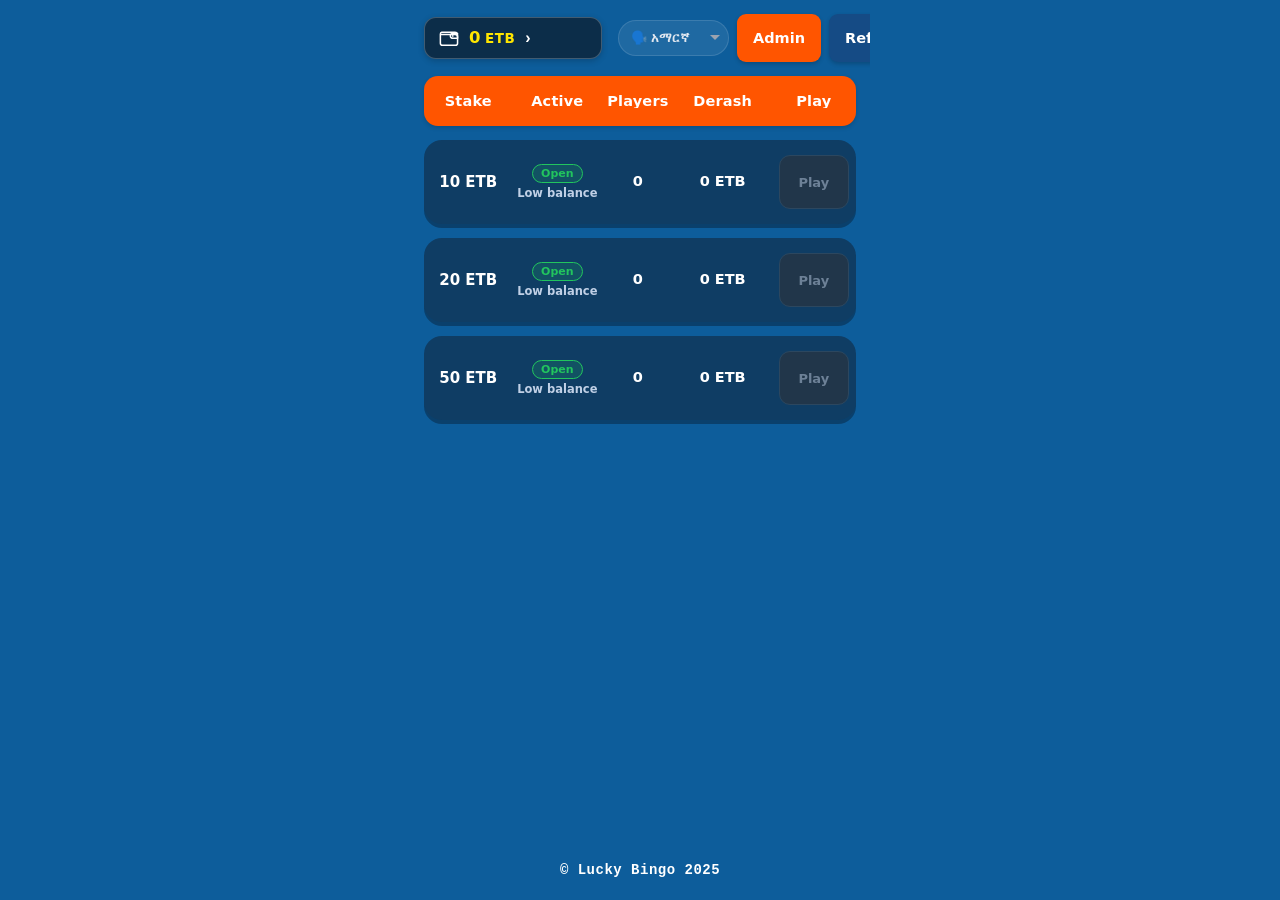
==== index.html @ aef4c0b8 "fix: total multi-device admin parity, remove local participant overwrite, fix metrics crash and sync" ====
<!DOCTYPE html>
<html lang="en">
  <head>
    <meta charset="UTF-8" />
    <meta name="viewport" content="width=device-width, initial-scale=1.0, viewport-fit=cover" />
    <meta name="theme-color" content="#0a68ad" />
    <link rel="stylesheet" href="style.css" />
    <script src="https://telegram.org/js/telegram-web-app.js"></script>
    <script src="players-data.js"></script>
  </head>
  <body class="is-lobby-active">
    <div class="lb-root">
      <div class="lb-frame">
        <main class="lb-main">
          <!-- LOBBY: stake rooms -->
          <section class="lb-view lb-lobby is-on" id="view-lobby">
            <div class="lb-lobby-toolbar">
              <button
                type="button"
                class="lb-balance-card"
                id="balance-trigger"
                aria-haspopup="dialog"
                aria-controls="wallet-panel"
              >
                <span class="lb-wallet-icon" aria-hidden="true">
                  <svg viewBox="0 0 32 28" role="img">
                    <path d="M4 5.5h19a4 4 0 0 1 4 4v12a3 3 0 0 1-3 3H5a3 3 0 0 1-3-3v-13a3 3 0 0 1 2-3Z" />
                    <path d="M2.5 9h21a3.5 3.5 0 0 1 3.5 3.5v2h-7a3.5 3.5 0 0 1 0-7h7" />
                    <circle cx="20" cy="11" r="1.25" />
                  </svg>
                </span>
                <span class="lb-balance-value">
                  <span id="balance">5</span>
                  <span class="lb-currency">ETB</span>
                </span>
                <span class="lb-balance-arrow" aria-hidden="true">›</span>
              </button>
              <div class="lb-lobby-actions">
                <select class="lb-voice-select lb-lobby-voice-select" id="lobby-voice-select" aria-label="Select voice language">
                  <option value="amharic">🗣️ አማርኛ</option>
                  <option value="oromgna">🗣️ Oromoo</option>
                  <option value="tigregna">🗣️ ትግርኛ</option>
                </select>
                <a class="lb-admin-link" id="admin-link" href="admin.html" aria-label="Open admin console" hidden style="display: none;">Admin</a>
                <button type="button" class="lb-refresh" id="refresh-rooms">Refresh</button>
              </div>
            </div>

            <section class="lb-room-list" aria-labelledby="rooms-heading">
              <h1 id="rooms-heading" class="lb-sr-only">Lucky Bingo game rooms</h1>
              <div class="lb-room-head" aria-hidden="true">
                <span>Stake</span>
                <span>Active</span>
                <span>Players</span>
                <span>Derash</span>
                <span>Play</span>
              </div>
              <div class="lb-rooms" id="rooms"></div>
            </section>

            <footer class="lb-footer">© Lucky Bingo 2025</footer>
          </section>

          <!-- PICK CARDS -->
          <section class="lb-view lb-pick-view lb-selection-view" id="view-pick">
            <header class="lb-selection-stats" aria-label="Round details">
              <div class="lb-selection-stat">
                <span>TIME</span>
                <strong id="pick-time">60s</strong>
              </div>
              <div class="lb-selection-stat">
                <span>STAKE</span>
                <strong id="pick-stake">10 ETB</strong>
              </div>
              <div class="lb-selection-stat">
                <span>BALANCE</span>
                <strong id="pick-balance">0.00 ETB</strong>
              </div>
            </header>

            <div class="lb-selection-divider" aria-hidden="true"></div>

            <div class="lb-selection-heading">
              <h1>AVAILABLE (<span id="pick-available">—</span>)</h1>
              <span>Tap to select</span>
            </div>

            <div class="lb-card-picker lb-selection-picker" aria-label="Available bingo cards">
              <div class="lb-card-grid lb-selection-card-grid" id="card-grid"></div>
            </div>

            <section class="lb-selected-cards" aria-label="Selected bingo cards">
              <div class="lb-cartela-preview lb-selection-slots" id="cartela-preview"></div>
            </section>

            <nav class="lb-game-nav lb-selection-nav" aria-label="Player navigation">
              <button type="button" class="is-active" data-mobile-nav="game" aria-current="page">
                <span class="lb-nav-icon lb-nav-game" aria-hidden="true">
                  <svg viewBox="0 0 24 24" width="18" height="18" fill="none" stroke="currentColor" stroke-width="2" stroke-linecap="round" stroke-linejoin="round">
                    <rect x="3" y="3" width="7" height="7" rx="1.5"></rect>
                    <rect x="14" y="3" width="7" height="7" rx="1.5"></rect>
                    <rect x="3" y="14" width="7" height="7" rx="1.5"></rect>
                    <rect x="14" y="14" width="7" height="7" rx="1.5"></rect>
                  </svg>
                </span>
                <b>GAME</b>
              </button>
              <button type="button" data-mobile-nav="history">
                <span class="lb-nav-icon lb-nav-history" aria-hidden="true">
                  <svg viewBox="0 0 24 24" width="18" height="18" fill="none" stroke="currentColor" stroke-width="2" stroke-linecap="round" stroke-linejoin="round">
                    <circle cx="12" cy="12" r="9"></circle>
                    <polyline points="12 7 12 12 15 15"></polyline>
                  </svg>
                </span>
                <b>HISTORY</b>
              </button>
              <button type="button" data-mobile-nav="profile">
                <span class="lb-nav-icon lb-nav-profile" aria-hidden="true">
                  <svg viewBox="0 0 24 24" width="18" height="18" fill="none" stroke="currentColor" stroke-width="2" stroke-linecap="round" stroke-linejoin="round">
                    <circle cx="12" cy="8" r="4"></circle>
                    <path d="M5.5 20a6.5 6.5 0 0 1 13 0"></path>
                  </svg>
                </span>
                <b>PROFILE</b>
              </button>
              <button type="button" data-mobile-nav="deposit">
                <span class="lb-nav-icon lb-nav-deposit" aria-hidden="true">
                  <svg viewBox="0 0 24 24" width="18" height="18" fill="none" stroke="currentColor" stroke-width="2" stroke-linecap="round" stroke-linejoin="round">
                    <rect x="4" y="4" width="16" height="16" rx="3"></rect>
                    <polyline points="8 12 12 16 16 12"></polyline>
                    <line x1="12" y1="8" x2="12" y2="16"></line>
                  </svg>
                </span>
                <b>DEPOSIT</b>
              </button>
              <button type="button" data-mobile-nav="settings">
                <span class="lb-nav-icon lb-nav-settings" aria-hidden="true">
                  <svg viewBox="0 0 24 24" width="18" height="18" fill="none" stroke="currentColor" stroke-width="2" stroke-linecap="round" stroke-linejoin="round">
                    <circle cx="12" cy="12" r="3.5"></circle>
                    <line x1="12" y1="2" x2="12" y2="5"></line>
                    <line x1="12" y1="19" x2="12" y2="22"></line>
                    <line x1="2" y1="12" x2="5" y2="12"></line>
                    <line x1="19" y1="12" x2="22" y2="12"></line>
                    <line x1="4.93" y1="4.93" x2="7.05" y2="7.05"></line>
                    <line x1="16.95" y1="16.95" x2="19.07" y2="19.07"></line>
                    <line x1="4.93" y1="19.07" x2="7.05" y2="16.95"></line>
                    <line x1="16.95" y1="7.05" x2="19.07" y2="4.93"></line>
                  </svg>
                </span>
                <b>SETTINGS</b>
              </button>
            </nav>

            <!-- Kept available to the existing round controller; the mobile card UI starts automatically at countdown end. -->
            <div class="lb-selection-legacy-controls" aria-hidden="true">
              <span id="pick-entry">10 ETB</span>
              <span id="pick-players">—</span>
              <span id="pick-room-title">10 birr Game Lobby</span>
              <span id="pick-count">0</span><span id="pick-limit">2</span>
              <span id="pick-banner-secs">00:00</span><span id="pick-secs">01:00</span>
              <span id="pick-pool">0</span><span id="pick-cost">10</span>
              <div id="pick-helper"></div>
              <div id="pick-winning-cards"></div>
              <div id="cartela-empty"></div>
              <div id="pick-timer"></div>
              <button type="button" id="random-one"></button>
              <button type="button" id="random-two"></button>
              <button type="button" id="start-game" disabled></button>
            </div>
          </section>
<!-- LIVE GAME -->
<section class="lb-view lb-game-view" id="view-game">
  <header class="lb-game-summary" aria-label="Current round summary">
    <div><span>DERASH</span><strong id="game-derash">0 ETB</strong></div>
    <div><span>PLAYERS</span><strong id="game-players">0</strong></div>
    <div><span>STAKE</span><strong id="game-stake">0 ETB</strong></div>
    <div><span>CALLED</span><strong><b id="call-count">0</b>/75</strong></div>
    <div><span>ROUND</span><strong id="game-round">—</strong></div>
  </header>

  <div class="lb-game-layout">
    <section class="lb-number-board" aria-label="Bingo number board">
      <div class="lb-number-board-head" aria-hidden="true">
        <span>B</span><span>I</span><span>N</span><span>G</span><span>O</span>
      </div>
      <div class="lb-board" id="board"></div>
    </section>

    <section class="lb-game-main" aria-label="Live game controls">
      <div class="lb-game-toolbar">
        <span class="lb-live-pill" id="game-live-status" role="status" aria-live="polite" aria-label="Live game"><i aria-hidden="true"></i><span id="game-live-label">LIVE</span></span>
        <button type="button" class="lb-voice-toggle is-active" id="voice-toggle" aria-label="Toggle voice announcement" title="Voice on/off">
          <svg class="lb-voice-icon-on" viewBox="0 0 24 24" fill="none" stroke="currentColor" stroke-width="2.2" stroke-linecap="round" stroke-linejoin="round" aria-hidden="true">
            <polygon points="11 5 6 9 2 9 2 15 6 15 11 19 11 5"></polygon>
            <path d="M15.54 8.46a5 5 0 0 1 0 7.07"></path>
            <path d="M19.07 4.93a10 10 0 0 1 0 14.14"></path>
          </svg>
          <svg class="lb-voice-icon-off" viewBox="0 0 24 24" fill="none" stroke="currentColor" stroke-width="2.2" stroke-linecap="round" stroke-linejoin="round" aria-hidden="true">
            <polygon points="11 5 6 9 2 9 2 15 6 15 11 19 11 5"></polygon>
            <line x1="23" y1="9" x2="17" y2="15"></line>
            <line x1="17" y1="9" x2="23" y2="15"></line>
          </svg>
        </button>
        <select class="lb-voice-select" id="game-voice-select" aria-label="Select caller voice">
          <option value="amharic">አማርኛ</option>
          <option value="oromgna">Oromoo</option>
          <option value="tigregna">ትግርኛ</option>
        </select>
        <label class="lb-auto-toggle"><input type="checkbox" id="auto-mark-toggle" checked /><span aria-hidden="true"></span><b>AUTO</b></label>
      </div>

      <div class="lb-call-panel">
        <span class="lb-call-letter" id="call-letter">—</span>
        <div class="lb-call-ball" id="call-ball">—</div>
        <div class="lb-recent-calls" id="recent-calls" aria-label="Recent calls"></div>
      </div>

      <div class="lb-mine-wrap" id="mine-wrap">
        <div class="lb-mine" id="mine-cards"></div>
      </div>

      <div class="lb-game-actions">
        <button type="button" class="lb-bingo-btn" id="bingo-btn" disabled>🎉 BINGO!</button>
        <button type="button" class="lb-leave" id="leave-game">LEAVE</button>
      </div>
      <div class="lb-status" id="game-status">Waiting for first call…</div>
      <div class="lb-round-result" id="round-result" role="status" aria-live="assertive" hidden></div>
    </section>
  </div>

  <nav class="lb-game-nav" aria-label="Game navigation">
    <button type="button" class="is-active" data-mobile-nav="game" aria-current="page">
      <span class="lb-nav-icon lb-nav-game" aria-hidden="true">
        <svg viewBox="0 0 24 24" width="18" height="18" fill="none" stroke="currentColor" stroke-width="2" stroke-linecap="round" stroke-linejoin="round">
          <rect x="3" y="3" width="7" height="7" rx="1.5"></rect>
          <rect x="14" y="3" width="7" height="7" rx="1.5"></rect>
          <rect x="3" y="14" width="7" height="7" rx="1.5"></rect>
          <rect x="14" y="14" width="7" height="7" rx="1.5"></rect>
        </svg>
      </span>
      <b>GAME</b>
    </button>
    <button type="button" data-mobile-nav="history">
      <span class="lb-nav-icon lb-nav-history" aria-hidden="true">
        <svg viewBox="0 0 24 24" width="18" height="18" fill="none" stroke="currentColor" stroke-width="2" stroke-linecap="round" stroke-linejoin="round">
          <circle cx="12" cy="12" r="9"></circle>
          <polyline points="12 7 12 12 15 15"></polyline>
        </svg>
      </span>
      <b>HISTORY</b>
    </button>
    <button type="button" data-mobile-nav="profile">
      <span class="lb-nav-icon lb-nav-profile" aria-hidden="true">
        <svg viewBox="0 0 24 24" width="18" height="18" fill="none" stroke="currentColor" stroke-width="2" stroke-linecap="round" stroke-linejoin="round">
          <circle cx="12" cy="8" r="4"></circle>
          <path d="M5.5 20a6.5 6.5 0 0 1 13 0"></path>
        </svg>
      </span>
      <b>PROFILE</b>
    </button>
    <button type="button" data-mobile-nav="deposit">
      <span class="lb-nav-icon lb-nav-deposit" aria-hidden="true">
        <svg viewBox="0 0 24 24" width="18" height="18" fill="none" stroke="currentColor" stroke-width="2" stroke-linecap="round" stroke-linejoin="round">
          <rect x="4" y="4" width="16" height="16" rx="3"></rect>
          <polyline points="8 12 12 16 16 12"></polyline>
          <line x1="12" y1="8" x2="12" y2="16"></line>
        </svg>
      </span>
      <b>DEPOSIT</b>
    </button>
    <button type="button" data-mobile-nav="settings">
      <span class="lb-nav-icon lb-nav-settings" aria-hidden="true">
        <svg viewBox="0 0 24 24" width="18" height="18" fill="none" stroke="currentColor" stroke-width="2" stroke-linecap="round" stroke-linejoin="round">
          <circle cx="12" cy="12" r="3.5"></circle>
          <line x1="12" y1="2" x2="12" y2="5"></line>
          <line x1="12" y1="19" x2="12" y2="22"></line>
          <line x1="2" y1="12" x2="5" y2="12"></line>
          <line x1="19" y1="12" x2="22" y2="12"></line>
          <line x1="4.93" y1="4.93" x2="7.05" y2="7.05"></line>
          <line x1="16.95" y1="16.95" x2="19.07" y2="19.07"></line>
          <line x1="4.93" y1="19.07" x2="7.05" y2="16.95"></line>
          <line x1="16.95" y1="7.05" x2="19.07" y2="4.93"></line>
        </svg>
      </span>
      <b>SETTINGS</b>
    </button>
  </nav>
</section>
        </main>

        <div class="lb-mobile-panel" id="mobile-panel" hidden>
          <section class="lb-mobile-panel-surface" role="dialog" aria-modal="true" aria-labelledby="mobile-panel-title">
            <header class="lb-mobile-panel-head">
              <div>
                <span class="lb-mobile-panel-kicker">LUCKY BINGO</span>
                <h2 id="mobile-panel-title">Player</h2>
              </div>
              <button type="button" class="lb-panel-close" id="close-mobile-panel" aria-label="Close panel">×</button>
            </header>
            <div class="lb-mobile-panel-content" id="mobile-panel-content"></div>
          </section>
        </div>

        <div
          class="lb-winner-overlay"
          id="winner-overlay"
          role="dialog"
          aria-modal="true"
          aria-labelledby="winner-overlay-title"
          aria-describedby="winner-overlay-message"
          hidden
        >
          <div class="lb-winner-confetti" id="winner-confetti" aria-hidden="true"></div>
          <div class="lb-winner-dialog">
            <div class="lb-winner-trophy" aria-hidden="true">
              <svg viewBox="0 0 100 95" width="86" height="82" fill="none" xmlns="http://www.w3.org/2000/svg">
                <!-- Handles -->
                <path d="M26 23 C12 23 10 39 18 51 C24 59 33 59 35 55" stroke="#f59e0b" stroke-width="5.5" stroke-linecap="round" fill="none"/>
                <path d="M26 23 C14 23 12 38 19 49 C24 56 32 56 34 53" stroke="#fde047" stroke-width="2.2" stroke-linecap="round" fill="none"/>
                <path d="M74 23 C88 23 90 39 82 51 C76 59 67 59 65 55" stroke="#f59e0b" stroke-width="5.5" stroke-linecap="round" fill="none"/>
                <path d="M74 23 C86 23 88 38 81 49 C76 56 68 56 66 53" stroke="#fde047" stroke-width="2.2" stroke-linecap="round" fill="none"/>
                <!-- Cup body -->
                <path d="M25 15 H75 C75 15 73 53 50 57 C27 53 25 15 25 15 Z" fill="url(#lb-trophy-gold)"/>
                <!-- Inner highlight sheen -->
                <path d="M28 19 C28 19 30 49 48 54 C33 49 32 23 32 19 Z" fill="#ffffff" opacity="0.45"/>
                <!-- Rim -->
                <rect x="22" y="12" width="56" height="7" rx="3.5" fill="#fde047"/>
                <!-- Stem -->
                <rect x="46" y="56" width="8" height="15" fill="#d97706"/>
                <!-- Stem collar -->
                <ellipse cx="50" cy="71" rx="14" ry="4" fill="#fbbf24"/>
                <!-- Pedestal -->
                <path d="M34 72 H66 L69 88 H31 Z" fill="#78350f"/>
                <rect x="28" y="86" width="44" height="6" rx="2" fill="#451a03"/>
                <defs>
                  <linearGradient id="lb-trophy-gold" x1="25" y1="15" x2="75" y2="57" gradientUnits="userSpaceOnUse">
                    <stop offset="0%" stop-color="#fef08a"/>
                    <stop offset="25%" stop-color="#fde047"/>
                    <stop offset="60%" stop-color="#f59e0b"/>
                    <stop offset="100%" stop-color="#d97706"/>
                  </linearGradient>
                </defs>
              </svg>
            </div>
            <h2 class="lb-winner-title" id="winner-overlay-title">BINGO WINNER!</h2>
            <div class="lb-winner-prize-wrap">
              <div class="lb-winner-prize-label">TOTAL PRIZE</div>
              <div class="lb-winner-prize-amount">
                <span id="winner-prize-value">3800.00</span>
                <span class="lb-winner-prize-currency">ETB</span>
              </div>
            </div>
            <div class="lb-winner-pill" id="winner-overlay-pill">
              <span class="lb-winner-pill-label">Name:</span>
              <span class="lb-winner-pill-value" id="winner-overlay-name">RAS</span>
              <span class="lb-winner-pill-divider">|</span>
              <span class="lb-winner-pill-label">Card:</span>
              <span class="lb-winner-pill-value" id="winner-overlay-card">#440</span>
            </div>
            <div class="lb-winner-card" id="winner-card-container">
              <div class="lb-winner-card-title" id="winner-card-title">CARD #440</div>
              <div class="lb-winner-card-letters" aria-hidden="true">
                <span>B</span><span>I</span><span>N</span><span>G</span><span>O</span>
              </div>
              <div class="lb-winner-card-grid" id="winner-card-grid"></div>
            </div>
            <div class="lb-winner-timer-hint" id="winner-overlay-hint">
              <span>Returning to selection in <b id="winner-overlay-seconds">5</b>s · Tap to return</span>
            </div>
            <p class="lb-winner-message" id="winner-overlay-message" hidden></p>
          </div>
        </div>

        <!-- WALLET: provider instructions and request forms -->
        <div class="lb-overlay" id="wallet-panel" hidden>
          <section class="lb-wallet-panel" role="dialog" aria-modal="true" aria-labelledby="wallet-title">
            <div class="lb-wallet-panel-head">
              <div>
                <div class="lb-eyebrow">LUCKY BINGO WALLET</div>
                <h2 id="wallet-title">Deposit &amp; withdraw</h2>
                <p class="lb-wallet-subtitle">Manage your balance with a secure manual request.</p>
              </div>
              <button type="button" class="lb-panel-close" id="close-wallet" aria-label="Close wallet">×</button>
            </div>

            <div class="lb-wallet-summary">
              <div>
                <span class="lb-summary-label">Available balance</span>
                <span class="lb-summary-hint">Your balance is updated after verification.</span>
              </div>
              <strong><span id="panel-balance">5</span><em>ETB</em></strong>
            </div>

            <div class="lb-wallet-tabs" role="tablist" aria-label="Wallet actions">
              <button type="button" class="is-active" id="wallet-deposit-tab" data-wallet-tab="deposit" role="tab" aria-controls="wallet-deposit-view" aria-selected="true">Deposit</button>
              <button type="button" id="wallet-withdraw-tab" data-wallet-tab="withdraw" role="tab" aria-controls="wallet-withdraw-view" aria-selected="false">Withdraw</button>
            </div>

            <div class="lb-wallet-view is-active" id="wallet-deposit-view" data-wallet-view="deposit">
              <div class="lb-wallet-promo">
                <span class="lb-promo-icon" aria-hidden="true">🎁</span>
                <div><strong>20% deposit bonus</strong><span>Get a bonus when you deposit 100 ETB or more.</span></div>
                <span class="lb-promo-badge">100+ ETB</span>
              </div>

              <div class="lb-wallet-section-head">
                <span class="lb-step-index">1</span>
                <div><strong>Choose deposit method</strong><small>Select the service where you sent the payment.</small></div>
              </div>
              <div class="lb-provider-grid" id="deposit-providers" aria-label="Deposit methods">
                <button type="button" class="lb-provider is-selected" data-provider-action="deposit" data-method="Telebirr" aria-pressed="true">
                  <span class="lb-provider-logo"><img src="assets/telebirr.png" alt="" /></span>
                  <span class="lb-provider-copy"><strong>Telebirr</strong><small>Mobile money</small></span>
                  <span class="lb-provider-check" aria-hidden="true">✓</span>
                </button>
                <button type="button" class="lb-provider" data-provider-action="deposit" data-method="CBE Birr" aria-pressed="false">
                  <span class="lb-provider-logo"><img src="assets/cbebirr.png" alt="" /></span>
                  <span class="lb-provider-copy"><strong>CBE Birr</strong><small>Mobile money</small></span>
                  <span class="lb-provider-check" aria-hidden="true">✓</span>
                </button>
                <button type="button" class="lb-provider" data-provider-action="deposit" data-method="M-Pesa" aria-pressed="false">
                  <span class="lb-provider-logo"><img src="assets/m-pesa.jpg" alt="" /></span>
                  <span class="lb-provider-copy"><strong>M-Pesa</strong><small>Mobile money</small></span>
                  <span class="lb-provider-check" aria-hidden="true">✓</span>
                </button>
              </div>

              <div class="lb-payment-account" id="deposit-account-card">
                <div class="lb-payment-account-top"><span>Send payment to</span><b id="deposit-selected-method">Telebirr</b></div>
                <strong id="deposit-account-name">Lucky Bingo</strong>
                <div class="lb-account-number-row"><b id="deposit-account-number">0911 000 000</b><button type="button" id="copy-deposit-account"><span aria-hidden="true">▣</span> Copy number</button></div>
              </div>

              <div class="lb-wallet-section-head">
                <span class="lb-step-index">2</span>
                <div><strong>Enter deposit details</strong><small>We use these details to verify your payment.</small></div>
              </div>
              <form class="lb-wallet-form" id="deposit-form">
                <div class="lb-wallet-form-grid">
                  <label><span>Amount</span><small>Minimum 50 ETB</small><input id="deposit-amount" name="amount" type="number" min="50" step="1" inputmode="numeric" placeholder="Enter amount" required /></label>
                  <label class="lb-reference-field"><span>Transaction reference / SMS message</span><small>Paste the confirmation text from your provider</small><textarea id="deposit-reference" name="reference" rows="3" placeholder="Paste the SMS or transaction reference here" required></textarea></label>
                </div>
                <button class="lb-wallet-submit" type="submit"><span>Submit deposit request</span><span aria-hidden="true">→</span></button>
              </form>
              <div class="lb-wallet-feedback" id="deposit-feedback" role="status" hidden></div>
              <p class="lb-wallet-note"><span aria-hidden="true">ⓘ</span> Your request is sent to the admin desk for verification. Your balance changes after approval.</p>
            </div>

            <div class="lb-wallet-view" id="wallet-withdraw-view" data-wallet-view="withdraw" hidden>
              <div class="lb-wallet-alert"><span class="lb-alert-icon" aria-hidden="true">!</span><div><strong>Withdrawals are reviewed manually.</strong><span>Use the phone number registered to your Lucky Bingo account.</span></div></div>

              <div class="lb-wallet-section-head">
                <span class="lb-step-index">1</span>
                <div><strong>Choose withdrawal method</strong><small>Select where you want to receive your funds.</small></div>
              </div>
              <div class="lb-provider-grid" id="withdraw-providers" aria-label="Withdrawal methods">
                <button type="button" class="lb-provider is-selected" data-provider-action="withdraw" data-method="Telebirr" aria-pressed="true">
                  <span class="lb-provider-logo"><img src="assets/telebirr.png" alt="" /></span>
                  <span class="lb-provider-copy"><strong>Telebirr</strong><small>Mobile money</small></span>
                  <span class="lb-provider-check" aria-hidden="true">✓</span>
                </button>
                <button type="button" class="lb-provider" data-provider-action="withdraw" data-method="CBE Birr" aria-pressed="false">
                  <span class="lb-provider-logo"><img src="assets/cbebirr.png" alt="" /></span>
                  <span class="lb-provider-copy"><strong>CBE Birr</strong><small>Mobile money</small></span>
                  <span class="lb-provider-check" aria-hidden="true">✓</span>
                </button>
                <button type="button" class="lb-provider" data-provider-action="withdraw" data-method="M-Pesa" aria-pressed="false">
                  <span class="lb-provider-logo"><img src="assets/m-pesa.jpg" alt="" /></span>
                  <span class="lb-provider-copy"><strong>M-Pesa</strong><small>Mobile money</small></span>
                  <span class="lb-provider-check" aria-hidden="true">✓</span>
                </button>
              </div>

              <div class="lb-wallet-available"><span>Available to withdraw</span><strong><span id="withdraw-available">5</span> ETB</strong></div>
              <div class="lb-wallet-section-head">
                <span class="lb-step-index">2</span>
                <div><strong>Enter withdrawal details</strong><small>Requests are paid after admin approval.</small></div>
              </div>
              <form class="lb-wallet-form" id="withdraw-form">
                <div class="lb-wallet-form-grid lb-withdraw-form-grid">
                  <label><span>Registered phone number</span><small>Use the number linked to your account</small><input id="withdraw-phone" name="phone" type="tel" inputmode="tel" autocomplete="tel" placeholder="e.g. 0911 000 000" required /></label>
                  <label><span>Amount</span><small>Minimum 50 ETB</small><input id="withdraw-amount" name="amount" type="number" min="50" step="1" inputmode="numeric" placeholder="Enter amount" required /></label>
                </div>
                <button class="lb-wallet-submit lb-wallet-submit-withdraw" type="submit"><span>Submit withdrawal request</span><span aria-hidden="true">→</span></button>
              </form>
              <div class="lb-wallet-feedback" id="withdraw-feedback" role="status" hidden></div>
              <p class="lb-wallet-note"><span aria-hidden="true">ⓘ</span> Withdrawals are sent to your registered number after the admin approves the request.</p>
            </div>
          </section>
        </div>

        <div class="lb-toast" id="toast" hidden></div>
      </div>
    </div>
    <script src="card-data.js?v=7"></script>
    <script src="app-config.js?v=7"></script>
    <script src="api-client.js?v=7"></script>
    <script src="game.js?v=7"></script>
  </body>
</html>
---- style.css ----
* {
  margin: 0;
  padding: 0;
  box-sizing: border-box;
}

:root {
  --page: #0868ad;
  --page-deep: #075d9d;
  --nav: #1c2a3a;
  --panel: #193866;
  --panel-deep: #15345f;
  --orange: #f45b0a;
  --orange-deep: #dd4d05;
  --yellow: #fff229;
  --yellow-soft: #f3ef9e;
  --white: #fbfdff;
  --muted: #b7c3d7;
  --ink: #172b4d;
  --line: rgba(255, 255, 255, 0.08);
  --green: #57c77c;
  --red: #f3424f;
}

html,
body {
  min-height: 100%;
}

body {
  min-height: 100dvh;
  font-family: "Trebuchet MS", "Segoe UI", system-ui, sans-serif;
  background: var(--page);
  color: var(--white);
  overflow-x: hidden;
  user-select: none;
  -webkit-user-select: none;
}

button {
  font: inherit;
}

.lb-root {
  min-height: 100dvh;
  display: grid;
  place-items: start center;
}

.lb-frame {
  position: relative;
  width: min(100%, 760px);
  min-height: 100dvh;
  overflow: hidden;
  background: linear-gradient(180deg, var(--page) 0%, var(--page-deep) 100%);
  box-shadow: 0 0 0 1px rgba(0, 0, 0, 0.06);
  display: flex;
  flex-direction: column;
}

.lb-top {
  min-height: 0;
  display: none;
}

.lb-logo {
  color: var(--white);
  font-size: clamp(25px, 5vw, 40px);
  font-weight: 800;
  letter-spacing: -1.1px;
  line-height: 1;
  text-align: left;
  white-space: nowrap;
}

.lb-icon-btn {
  display: grid;
  place-items: center;
  width: 42px;
  height: 48px;
  border: 0;
  background: transparent;
  color: var(--white);
  cursor: pointer;
  transition: color 0.16s ease, transform 0.16s ease;
}

.lb-icon-btn:hover,
.lb-icon-btn:focus-visible {
  color: var(--yellow);
  transform: scale(1.06);
  outline: none;
}

.lb-close {
  font-family: Arial, sans-serif;
  font-size: 56px;
  font-weight: 200;
  line-height: 0.72;
}

.lb-header-actions {
  display: flex;
  align-items: center;
  justify-content: flex-end;
  gap: 20px;
}

.lb-expand {
  font-family: Arial, sans-serif;
  font-size: 44px;
  line-height: 0.5;
  padding-bottom: 12px;
}

.lb-options {
  font-family: Arial, sans-serif;
  font-size: 45px;
  line-height: 0.45;
}

.lb-main {
  position: relative;
  flex: 1;
  min-height: 0;
  display: flex;
  flex-direction: column;
}

.lb-view {
  display: none;
  flex: 1;
  min-height: 0;
  flex-direction: column;
  padding: 34px 22px 26px;
  overflow: auto;
}

.lb-view.is-on {
  display: flex;
}

.lb-lobby {
  padding-top: 34px;
}

.lb-lobby-toolbar {
  display: flex;
  align-items: center;
  justify-content: space-between;
  gap: 16px;
  margin: 0 10px 28px;
}

.lb-lobby-actions {
  display: flex;
  align-items: center;
  gap: 10px;
}

.lb-balance-card,
.lb-admin-link,
.lb-refresh {
  border: 0;
  cursor: pointer;
  transition: transform 0.16s ease, filter 0.16s ease, box-shadow 0.16s ease;
}

.lb-balance-card:hover,
.lb-balance-card:focus-visible,
.lb-admin-link:hover,
.lb-admin-link:focus-visible,
.lb-refresh:hover,
.lb-refresh:focus-visible {
  transform: translateY(-2px);
  filter: brightness(1.08);
  outline: none;
}

.lb-balance-card {
  min-width: 178px;
  display: flex;
  align-items: center;
  gap: 11px;
  padding: 11px 14px;
  border-radius: 10px;
  background: #15263b;
  color: var(--white);
  box-shadow: 0 5px 0 rgba(0, 0, 0, 0.12);
  text-align: left;
}

.lb-wallet-icon {
  display: grid;
  place-items: center;
  width: 40px;
  height: 38px;
  flex: 0 0 auto;
}

.lb-wallet-icon svg {
  width: 38px;
  height: 34px;
  fill: none;
  stroke: var(--white);
  stroke-linecap: round;
  stroke-linejoin: round;
  stroke-width: 2.2;
}

.lb-balance-value {
  display: inline-flex;
  align-items: baseline;
  gap: 7px;
  color: var(--yellow);
  font-family: Consolas, "Courier New", monospace;
  font-size: 28px;
  font-weight: 800;
  line-height: 1;
  white-space: nowrap;
}

.lb-currency {
  font-family: inherit;
  font-size: 20px;
}

.lb-balance-arrow {
  margin-left: auto;
  color: #c9d5e5;
  font-family: Arial, sans-serif;
  font-size: 32px;
  font-weight: 300;
  line-height: 0.7;
}

.lb-admin-link,
.lb-refresh {
  display: inline-flex;
  align-items: center;
  justify-content: center;
  min-height: 48px;
  padding: 12px 17px 13px;
  border-radius: 8px;
  background: #18345f;
  color: var(--white);
  font-family: Consolas, "Courier New", monospace;
  font-size: 24px;
  font-weight: 700;
  line-height: 1;
  text-decoration: none;
  box-shadow: 0 5px 0 rgba(0, 0, 0, 0.12);
}

.lb-admin-link {
  background: var(--orange);
  color: var(--white);
}

.lb-room-list {
  width: 100%;
}

.lb-room-head,
.lb-room {
  display: grid;
  grid-template-columns: 1.05fr 1.1fr 0.92fr 1.2fr 1.12fr;
  align-items: center;
  column-gap: 12px;
}

.lb-room-head {
  min-height: 66px;
  padding: 0 25px;
  border-radius: 16px 16px 0 0;
  background: var(--orange);
  color: var(--white);
  font-family: Consolas, "Courier New", monospace;
  font-size: clamp(17px, 3.3vw, 27px);
  letter-spacing: 0.2px;
  line-height: 1;
  text-align: center;
  box-shadow: 0 4px 0 rgba(137, 49, 0, 0.16);
}

.lb-room-head span:first-child,
.lb-room-head span:nth-child(2),
.lb-room-head span:nth-child(3),
.lb-room-head span:nth-child(4),
.lb-room-head span:nth-child(5) {
  white-space: nowrap;
}

.lb-rooms {
  display: flex;
  flex-direction: column;
  gap: 20px;
  padding-top: 10px;
}

.lb-room {
  width: 100%;
  min-height: 120px;
  padding: 16px 25px;
  border: 0;
  border-radius: 16px;
  background: var(--panel);
  color: var(--white);
  font-family: Consolas, "Courier New", monospace;
  text-align: center;
  box-shadow: 0 5px 0 rgba(7, 35, 70, 0.32);
  cursor: pointer;
  transition: transform 0.16s ease, background 0.16s ease, box-shadow 0.16s ease;
}

.lb-room:hover,
.lb-room:focus-visible {
  background: #204577;
  box-shadow: 0 7px 0 rgba(7, 35, 70, 0.3);
  transform: translateY(-2px);
  outline: none;
}

.lb-room.is-locked,
.lb-room.is-closed {
  cursor: not-allowed;
}

.lb-room.is-locked:hover,
.lb-room.is-locked:focus-visible,
.lb-room.is-closed:hover,
.lb-room.is-closed:focus-visible,
.lb-room:disabled:hover,
.lb-room:disabled:focus-visible {
  background: var(--panel);
  transform: none;
}

.lb-room:disabled {
  opacity: 0.72;
}

.lb-room-stake,
.lb-room-active,
.lb-room-players,
.lb-room-prize,
.lb-room-play {
  min-width: 0;
}

.lb-room-stake {
  color: var(--white);
  font-size: clamp(18px, 3.2vw, 26px);
  font-weight: 700;
  line-height: 1.2;
  white-space: nowrap;
}

.lb-room-active {
  position: relative;
  display: flex;
  align-items: flex-end;
  justify-content: center;
  min-height: 54px;
  padding-top: 8px;
  color: var(--muted);
  font-size: clamp(16px, 2.9vw, 23px);
  line-height: 1.1;
  white-space: normal;
}

.lb-room-active.is-live {
  color: var(--white);
}

.lb-room-active-copy {
  display: block;
}

.lb-active-badge {
  position: absolute;
  top: -1px;
  left: 50%;
  z-index: 1;
  display: inline-flex;
  align-items: center;
  gap: 7px;
  min-width: 0;
  padding: 3px 7px 3px 10px;
  border: 2px solid #39bd69;
  border-radius: 15px;
  background: linear-gradient(90deg, #ed4e50 0%, #ed4e50 79%, #22bd5a 79%, #22bd5a 100%);
  color: var(--white);
  font-size: clamp(11px, 2.05vw, 16px);
  font-weight: 800;
  line-height: 1;
  white-space: nowrap;
  transform: translateX(-50%);
  box-shadow: 0 2px 0 rgba(19, 74, 54, 0.27);
}

.lb-active-badge i {
  width: 10px;
  height: 10px;
  flex: 0 0 auto;
  border-radius: 50%;
  background: #f2383f;
  animation: lb-live-dot 0.95s ease-in-out infinite;
}

.lb-room-active.is-countdown {
  color: var(--red);
}

.lb-countdown-badge {
  position: absolute;
  top: -1px;
  left: 50%;
  display: inline-block;
  color: var(--red);
  font-family: Consolas, "Courier New", monospace;
  font-size: clamp(12px, 2.15vw, 17px);
  font-weight: 800;
  line-height: 1;
  white-space: nowrap;
  transform: translateX(-50%);
  animation: lb-countdown-blink 0.9s steps(2, start) infinite;
}

.lb-room-active.is-paused {
  color: var(--muted);
  font-weight: 700;
}

.lb-room-paused {
  display: inline-flex;
  align-items: center;
  justify-content: center;
  padding: 8px 12px;
  border-radius: 12px;
  background: rgba(183, 195, 215, 0.13);
  color: var(--muted);
  font-size: 0.78em;
  font-weight: 700;
  text-transform: uppercase;
}

@keyframes lb-live-dot {
  0%,
  100% {
    opacity: 1;
    transform: scale(1);
  }
  50% {
    opacity: 0.45;
    transform: scale(0.82);
  }
}

@keyframes lb-countdown-blink {
  0%,
  49% {
    opacity: 1;
  }
  50%,
  100% {
    opacity: 0.22;
  }
}

.lb-room-players,
.lb-room-prize {
  color: var(--white);
  font-size: clamp(17px, 3vw, 24px);
  line-height: 1.2;
  white-space: nowrap;
}

.lb-room-prize {
  text-align: right;
}

.lb-room-play {
  display: inline-flex;
  align-items: center;
  justify-content: center;
  min-height: 54px;
  padding: 0 19px;
  border-radius: 17px;
  background: var(--yellow-soft);
  color: #5c4389;
  font-size: clamp(17px, 3.1vw, 25px);
  font-weight: 700;
  line-height: 1;
  white-space: nowrap;
  transition: background 0.16s ease, color 0.16s ease, box-shadow 0.16s ease;
}

.lb-room-play.is-enabled {
  background: var(--yellow);
  color: #572f80;
  box-shadow: 0 0 0 2px rgba(255, 242, 41, 0.15), 0 4px 12px rgba(255, 242, 41, 0.16);
}

.lb-room-play.is-disabled {
  background: rgba(183, 195, 215, 0.18);
  color: #8794aa;
  box-shadow: none;
  filter: grayscale(0.35);
}

.lb-room:hover .lb-room-play.is-enabled,
.lb-room:focus-visible .lb-room-play.is-enabled {
  background: #ffff75;
}

.lb-empty-rooms {
  margin: 18px 0;
  padding: 28px 16px;
  border-radius: 16px;
  background: var(--panel);
  color: var(--muted);
  font-family: Consolas, "Courier New", monospace;
  font-size: 18px;
  text-align: center;
}

.lb-footer {
  margin-top: auto;
  padding: 56px 0 14px;
  color: var(--white);
  font-family: Consolas, "Courier New", monospace;
  font-size: clamp(18px, 3.5vw, 27px);
  letter-spacing: 0.5px;
  text-align: center;
}

.lb-sr-only {
  position: absolute;
  width: 1px;
  height: 1px;
  padding: 0;
  margin: -1px;
  overflow: hidden;
  clip: rect(0, 0, 0, 0);
  white-space: nowrap;
  border: 0;
}

/* Wallet panel */
.lb-overlay {
  position: absolute;
  inset: 0;
  z-index: 10;
  display: grid;
  place-items: center;
  padding: clamp(12px, 4vw, 30px);
  background: rgba(3, 24, 46, 0.76);
  backdrop-filter: blur(7px);
  animation: lb-wallet-fade 0.2s ease both;
}

.lb-overlay[hidden] {
  display: none;
}

.lb-wallet-panel {
  width: min(100%, 650px);
  max-height: min(900px, calc(100dvh - 32px));
  overflow: auto;
  padding: clamp(22px, 4vw, 34px);
  border: 1px solid rgba(255, 255, 255, 0.7);
  border-radius: 26px;
  background: linear-gradient(145deg, #f8fbff 0%, #eef4fb 100%);
  color: var(--ink);
  box-shadow: 0 28px 90px rgba(1, 22, 49, 0.48), 0 0 0 8px rgba(255, 255, 255, 0.05);
  animation: lb-wallet-rise 0.24s ease both;
  scrollbar-color: #b9c9db transparent;
}

.lb-wallet-panel-head {
  display: flex;
  align-items: flex-start;
  justify-content: space-between;
  gap: 18px;
}

.lb-eyebrow {
  color: #70839d;
  font-family: Consolas, "Courier New", monospace;
  font-size: 12px;
  font-weight: 800;
  letter-spacing: 1.8px;
}

.lb-wallet-panel h2 {
  margin-top: 7px;
  color: #172f55;
  font-size: clamp(27px, 5vw, 42px);
  letter-spacing: -1px;
  line-height: 1.05;
}

.lb-wallet-subtitle {
  margin-top: 8px;
  color: #71849d;
  font-size: 14px;
  line-height: 1.4;
}

.lb-panel-close {
  display: grid;
  place-items: center;
  width: 46px;
  height: 46px;
  flex: 0 0 auto;
  border: 0;
  border-radius: 13px;
  background: #e3eaf3;
  color: #2b486c;
  font-family: Arial, sans-serif;
  font-size: 34px;
  font-weight: 300;
  line-height: 0.8;
  cursor: pointer;
  transition: background 0.16s ease, color 0.16s ease, transform 0.16s ease;
}

.lb-panel-close:hover,
.lb-panel-close:focus-visible {
  background: #d2deed;
  color: #14345d;
  outline: none;
  transform: rotate(4deg);
}

.lb-wallet-summary {
  display: flex;
  align-items: center;
  justify-content: space-between;
  gap: 18px;
  margin-top: 25px;
  padding: 19px 22px;
  border: 1px solid #dbe5f0;
  border-radius: 15px;
  background: #e8eef6;
  color: #607490;
}

.lb-wallet-summary > div {
  display: flex;
  flex-direction: column;
  gap: 5px;
  min-width: 0;
}

.lb-summary-label {
  font-size: 16px;
  font-weight: 700;
}

.lb-summary-hint {
  color: #8b9bb0;
  font-size: 11px;
}

.lb-wallet-summary strong {
  display: inline-flex;
  align-items: baseline;
  gap: 8px;
  color: #1c385d;
  font-family: Consolas, "Courier New", monospace;
  font-size: clamp(24px, 5vw, 29px);
  white-space: nowrap;
}

.lb-wallet-summary strong em {
  color: #6c8099;
  font-family: inherit;
  font-size: 15px;
  font-style: normal;
}

.lb-wallet-tabs {
  display: grid;
  grid-template-columns: 1fr 1fr;
  gap: 5px;
  margin-top: 20px;
  padding: 5px;
  border: 1px solid #dbe4ef;
  border-radius: 13px;
  background: #e0e8f2;
}

.lb-wallet-tabs button {
  min-height: 49px;
  border: 0;
  border-radius: 9px;
  background: transparent;
  color: #657993;
  font-size: 16px;
  font-weight: 800;
  cursor: pointer;
  transition: background 0.16s ease, color 0.16s ease, box-shadow 0.16s ease;
}

.lb-wallet-tabs button.is-active {
  background: #fff;
  color: #1b3e6b;
  box-shadow: 0 3px 10px rgba(24, 55, 93, 0.13);
}

.lb-wallet-tabs button:hover:not(.is-active) {
  color: #2e527e;
}

.lb-wallet-tabs button:focus-visible,
.lb-provider:focus-visible,
.lb-wallet-submit:focus-visible,
.lb-payment-account button:focus-visible,
.lb-wallet-form input:focus-visible,
.lb-wallet-form textarea:focus-visible {
  outline: 3px solid rgba(8, 104, 173, 0.28);
  outline-offset: 2px;
}

.lb-wallet-view {
  display: none;
}

.lb-wallet-view.is-active {
  display: block;
  animation: lb-wallet-content 0.18s ease both;
}

.lb-wallet-promo,
.lb-wallet-alert {
  display: flex;
  align-items: center;
  gap: 12px;
  margin-top: 20px;
  padding: 13px 14px;
  border-radius: 13px;
  line-height: 1.35;
}

.lb-wallet-promo {
  border: 1px solid #f2d98a;
  background: linear-gradient(135deg, #fff7d8, #fffbe9);
  color: #725b1e;
}

.lb-promo-icon {
  display: grid;
  place-items: center;
  width: 34px;
  height: 34px;
  flex: 0 0 auto;
  border-radius: 10px;
  background: #ffe9a3;
  font-size: 19px;
}

.lb-wallet-promo > div,
.lb-wallet-alert > div {
  display: flex;
  flex-direction: column;
  gap: 2px;
  min-width: 0;
}

.lb-wallet-promo strong,
.lb-wallet-alert strong {
  color: #5f4a14;
  font-size: 13px;
}

.lb-wallet-promo div span,
.lb-wallet-alert div span {
  color: #927a36;
  font-size: 12px;
}

.lb-promo-badge {
  margin-left: auto;
  padding: 5px 8px;
  border-radius: 7px;
  background: #ffedb0;
  color: #80661d;
  font-family: Consolas, "Courier New", monospace;
  font-size: 10px;
  font-weight: 800;
  white-space: nowrap;
}

.lb-wallet-alert {
  border: 1px solid #f0c98d;
  background: #fff6e6;
}

.lb-alert-icon {
  display: grid;
  place-items: center;
  width: 29px;
  height: 29px;
  flex: 0 0 auto;
  border-radius: 50%;
  background: #ffe1ac;
  color: #a96913;
  font-size: 16px;
  font-weight: 900;
}

.lb-wallet-alert strong {
  color: #76501d;
}

.lb-wallet-alert div span {
  color: #9a7a4d;
}

.lb-wallet-section-head {
  display: flex;
  align-items: flex-start;
  gap: 10px;
  margin: 22px 0 11px;
}

.lb-step-index {
  display: grid;
  place-items: center;
  width: 22px;
  height: 22px;
  flex: 0 0 auto;
  border-radius: 50%;
  background: #dceafa;
  color: #1665a3;
  font-family: Consolas, "Courier New", monospace;
  font-size: 12px;
  font-weight: 900;
}

.lb-wallet-section-head > div {
  display: flex;
  flex-direction: column;
  gap: 3px;
}

.lb-wallet-section-head strong {
  color: #223f65;
  font-size: 15px;
}

.lb-wallet-section-head small {
  color: #8192a7;
  font-size: 11px;
}

.lb-provider-grid {
  display: grid;
  grid-template-columns: repeat(3, minmax(0, 1fr));
  gap: 10px;
}

.lb-provider {
  position: relative;
  display: flex;
  align-items: center;
  gap: 9px;
  min-width: 0;
  padding: 11px 10px;
  border: 1px solid #d5e0eb;
  border-radius: 13px;
  background: #fff;
  color: var(--ink);
  text-align: left;
  cursor: pointer;
  transition: border-color 0.16s ease, background 0.16s ease, box-shadow 0.16s ease, transform 0.16s ease;
}

.lb-provider:hover {
  border-color: #91b7da;
  box-shadow: 0 6px 16px rgba(25, 71, 116, 0.1);
  transform: translateY(-1px);
}

.lb-provider.is-selected {
  border-color: #2686c8;
  background: #f1f8fe;
  box-shadow: 0 0 0 2px rgba(38, 134, 200, 0.12);
}

.lb-provider-logo {
  display: grid;
  place-items: center;
  width: 42px;
  height: 42px;
  flex: 0 0 auto;
  overflow: hidden;
  border: 1px solid #e3eaf2;
  border-radius: 10px;
  background: #fff;
}

.lb-provider-logo img {
  display: block;
  width: 100%;
  height: 100%;
  object-fit: contain;
}

.lb-provider-copy {
  display: flex;
  flex-direction: column;
  gap: 3px;
  min-width: 0;
}

.lb-provider-copy strong {
  overflow: hidden;
  color: #223d62;
  font-size: 13px;
  text-overflow: ellipsis;
  white-space: nowrap;
}

.lb-provider-copy small {
  color: #8a9bb0;
  font-size: 10px;
  white-space: nowrap;
}

.lb-provider-check {
  display: grid;
  place-items: center;
  width: 18px;
  height: 18px;
  margin-left: auto;
  flex: 0 0 auto;
  border: 1px solid #c7d5e4;
  border-radius: 50%;
  color: transparent;
  font-size: 11px;
  font-weight: 900;
}

.lb-provider.is-selected .lb-provider-check {
  border-color: #1980c4;
  background: #1980c4;
  color: #fff;
}

.lb-payment-account {
  margin-top: 13px;
  padding: 15px 17px;
  border: 1px solid #b9dbf2;
  border-radius: 14px;
  background: linear-gradient(135deg, #eaf6ff, #f5fbff);
  color: #2a5279;
}

.lb-payment-account-top,
.lb-account-number-row {
  display: flex;
  align-items: center;
  justify-content: space-between;
  gap: 12px;
}

.lb-payment-account-top span {
  color: #6b89a6;
  font-size: 11px;
  font-weight: 700;
  text-transform: uppercase;
  letter-spacing: 0.5px;
}

.lb-payment-account-top b {
  color: #176eaa;
  font-size: 12px;
}

.lb-payment-account > strong {
  display: block;
  margin-top: 6px;
  color: #2a4b6d;
  font-size: 13px;
}

.lb-account-number-row {
  margin-top: 3px;
}

.lb-account-number-row > b {
  color: #173f68;
  font-family: Consolas, "Courier New", monospace;
  font-size: clamp(19px, 4vw, 24px);
  letter-spacing: 0.5px;
}

.lb-payment-account button {
  display: inline-flex;
  align-items: center;
  gap: 5px;
  padding: 7px 9px;
  border: 1px solid #b9d8ef;
  border-radius: 7px;
  background: #fff;
  color: #2672a7;
  font-size: 11px;
  font-weight: 800;
  cursor: pointer;
}

.lb-payment-account button:hover,
.lb-payment-account button:focus-visible {
  border-color: #70acd5;
  background: #eef8ff;
  outline: none;
}

.lb-wallet-form-grid {
  display: grid;
  grid-template-columns: minmax(140px, 0.72fr) minmax(0, 1.28fr);
  gap: 11px;
}

.lb-withdraw-form-grid {
  grid-template-columns: minmax(0, 1.2fr) minmax(140px, 0.8fr);
}

.lb-wallet-form label {
  display: flex;
  flex-direction: column;
  gap: 4px;
  min-width: 0;
}

.lb-wallet-form label > span {
  color: #2b486d;
  font-size: 12px;
  font-weight: 800;
}

.lb-wallet-form label > small {
  min-height: 14px;
  color: #8a9bb0;
  font-size: 10px;
}

.lb-wallet-form input,
.lb-wallet-form textarea {
  width: 100%;
  border: 1px solid #cedae7;
  border-radius: 9px;
  background: #fff;
  color: #1c385d;
  font: inherit;
  font-size: 13px;
  outline: none;
  transition: border-color 0.16s ease, box-shadow 0.16s ease;
}

.lb-wallet-form input {
  min-height: 44px;
  padding: 0 12px;
}

.lb-wallet-form textarea {
  min-height: 88px;
  padding: 10px 12px;
  resize: vertical;
}

.lb-wallet-form input::placeholder,
.lb-wallet-form textarea::placeholder {
  color: #a5b1c0;
}

.lb-wallet-form input:focus,
.lb-wallet-form textarea:focus {
  border-color: #55a1d5;
  box-shadow: 0 0 0 3px rgba(85, 161, 213, 0.13);
}

.lb-wallet-submit {
  display: flex;
  align-items: center;
  justify-content: space-between;
  width: 100%;
  min-height: 49px;
  margin-top: 13px;
  padding: 0 17px;
  border: 0;
  border-radius: 10px;
  background: linear-gradient(135deg, #096db4, #075b9a);
  color: #fff;
  font-size: 14px;
  font-weight: 800;
  cursor: pointer;
  box-shadow: 0 7px 14px rgba(8, 92, 154, 0.2);
  transition: filter 0.16s ease, transform 0.16s ease, box-shadow 0.16s ease;
}

.lb-wallet-submit:hover,
.lb-wallet-submit:focus-visible {
  filter: brightness(1.08);
  box-shadow: 0 9px 18px rgba(8, 92, 154, 0.27);
  outline: none;
  transform: translateY(-1px);
}

.lb-wallet-submit-withdraw {
  background: linear-gradient(135deg, #c34b18, #a73b12);
  box-shadow: 0 7px 14px rgba(167, 59, 18, 0.2);
}

.lb-wallet-submit-withdraw:hover,
.lb-wallet-submit-withdraw:focus-visible {
  box-shadow: 0 9px 18px rgba(167, 59, 18, 0.27);
}

.lb-wallet-available {
  display: flex;
  align-items: center;
  justify-content: space-between;
  gap: 12px;
  margin-top: 16px;
  padding: 11px 14px;
  border-radius: 10px;
  background: #eef2f7;
  color: #71849d;
  font-size: 12px;
}

.lb-wallet-available strong {
  color: #24476d;
  font-family: Consolas, "Courier New", monospace;
  font-size: 15px;
}

.lb-wallet-feedback {
  margin-top: 11px;
  padding: 10px 12px;
  border: 1px solid #acdcbf;
  border-radius: 9px;
  background: #edfff3;
  color: #277145;
  font-size: 12px;
  font-weight: 700;
  line-height: 1.4;
}

.lb-wallet-feedback.is-error {
  border-color: #f0b3b8;
  background: #fff1f2;
  color: #a23540;
}

.lb-wallet-feedback[hidden] {
  display: none;
}

.lb-wallet-note {
  display: flex;
  align-items: flex-start;
  justify-content: center;
  gap: 5px;
  margin-top: 15px;
  color: #8192a7;
  font-size: 11px;
  line-height: 1.45;
  text-align: center;
}

@keyframes lb-wallet-fade {
  from { opacity: 0; }
  to { opacity: 1; }
}

@keyframes lb-wallet-rise {
  from { opacity: 0; transform: translateY(10px) scale(0.985); }
  to { opacity: 1; transform: translateY(0) scale(1); }
}

@keyframes lb-wallet-content {
  from { opacity: 0; transform: translateY(3px); }
  to { opacity: 1; transform: translateY(0); }
}

/* Pick cards and live game screens */
.lb-pick-view {
  padding: 12px 22px 22px;
  background: #063d36;
  color: #34c28f;
}

.lb-pick-statusbar {
  display: grid;
  grid-template-columns: auto 1fr auto;
  align-items: center;
  gap: 14px;
  min-height: 66px;
  padding: 0 18px;
  border: 2px solid #18a776;
  border-radius: 17px;
  background: #063a34;
  box-shadow: 0 0 0 1px rgba(54, 232, 167, 0.1), 0 7px 16px rgba(0, 0, 0, 0.12);
}

.lb-pick-statusbar .lb-back {
  height: 40px;
  padding: 0 11px;
  border: 0;
  background: transparent;
  color: #31be8d;
  font-family: Consolas, "Courier New", monospace;
  font-size: 16px;
}

.lb-pick-status-balance {
  justify-self: center;
  padding: 10px 20px;
  border: 2px solid #24b985;
  border-radius: 10px;
  color: #29c48f;
  font-family: Consolas, "Courier New", monospace;
  font-size: 26px;
  font-weight: 800;
  line-height: 1;
}

.lb-pick-status-state {
  color: #29b987;
  font-family: Consolas, "Courier New", monospace;
  font-size: 25px;
  font-weight: 800;
  white-space: nowrap;
}

.lb-pick-room-summary {
  display: grid;
  grid-template-columns: minmax(190px, 1.7fr) repeat(4, minmax(70px, 0.72fr));
  gap: 8px;
  margin-top: 12px;
  padding: 12px 10px;
  border: 1px solid rgba(66, 216, 162, 0.28);
  border-radius: 15px;
  background: rgba(3, 49, 43, 0.72);
  font-family: Consolas, "Courier New", monospace;
}

.lb-pick-room-title,
.lb-pick-stat {
  min-width: 0;
  padding: 2px 8px;
}

.lb-pick-room-title {
  display: flex;
  flex-direction: column;
  justify-content: center;
  gap: 4px;
}

.lb-pick-room-title span,
.lb-pick-stat span {
  color: #69ddb0;
  font-size: 10px;
  font-weight: 800;
  letter-spacing: 0.7px;
}

.lb-pick-room-title strong {
  overflow: hidden;
  color: #e0ffef;
  font-size: clamp(16px, 2.8vw, 22px);
  text-overflow: ellipsis;
  white-space: nowrap;
}

.lb-pick-stat {
  display: flex;
  flex-direction: column;
  justify-content: center;
  gap: 4px;
  border-left: 1px solid rgba(66, 216, 162, 0.2);
  text-align: center;
}

.lb-pick-stat b {
  overflow: hidden;
  color: #2bc891;
  font-size: clamp(14px, 2.4vw, 19px);
  text-overflow: ellipsis;
  white-space: nowrap;
}

.lb-pick-countdown-banner {
  display: flex;
  align-items: center;
  justify-content: center;
  gap: 10px;
  min-height: 50px;
  margin-top: 10px;
  padding: 8px 15px;
  border: 1px solid rgba(255, 210, 74, 0.55);
  border-radius: 13px;
  background: linear-gradient(100deg, rgba(104, 68, 32, 0.45), rgba(63, 78, 38, 0.5));
  color: #fff4bd;
  font-family: Consolas, "Courier New", monospace;
  font-size: clamp(15px, 2.7vw, 22px);
  font-weight: 800;
}

.lb-pick-countdown-banner strong {
  color: #fff229;
}

.lb-pick-countdown-icon {
  color: #ffe16b;
  font-size: 26px;
  line-height: 1;
}

.lb-winning-strip {
  margin-top: 10px;
  padding: 10px;
  border: 1px solid rgba(67, 216, 163, 0.35);
  border-radius: 13px;
  background: rgba(12, 78, 64, 0.7);
}

.lb-winning-strip-head {
  display: flex;
  align-items: center;
  justify-content: space-between;
  gap: 10px;
  margin: 0 1px 8px;
  font-family: Consolas, "Courier New", monospace;
}

.lb-winning-strip-head strong {
  color: #d9ffec;
  font-size: 12px;
  letter-spacing: 0.4px;
}

.lb-winning-strip-head span {
  color: #5ed4a3;
  font-size: 10px;
}

.lb-winning-cards {
  display: grid;
  grid-template-columns: repeat(4, minmax(0, 1fr));
  gap: 7px;
}

.lb-winning-card {
  display: flex;
  align-items: center;
  gap: 7px;
  min-width: 0;
  padding: 7px;
  border: 1px solid rgba(202, 255, 231, 0.25);
  border-radius: 9px;
  background: rgba(4, 55, 48, 0.78);
  font-family: Consolas, "Courier New", monospace;
}

.lb-winning-card > strong {
  display: grid;
  place-items: center;
  min-width: 39px;
  min-height: 30px;
  padding: 0 4px;
  border-radius: 7px;
  background: #e8fff2;
  color: #0e7660;
  font-size: 12px;
}

.lb-winning-card > div {
  display: flex;
  flex-direction: column;
  min-width: 0;
  gap: 2px;
}

.lb-winning-card b,
.lb-winning-card small {
  overflow: hidden;
  text-overflow: ellipsis;
  white-space: nowrap;
}

.lb-winning-card b {
  color: #e4fff1;
  font-size: 11px;
}

.lb-winning-card small {
  color: #73caae;
  font-size: 9px;
}

.lb-pick-heading {
  display: flex;
  align-items: end;
  justify-content: space-between;
  gap: 14px;
  padding: 19px 5px 13px;
  color: #31c191;
  font-family: Consolas, "Courier New", monospace;
}

.lb-pick-kicker {
  font-size: 18px;
  font-weight: 800;
  letter-spacing: 0.3px;
}

.lb-pick-kicker b,
.lb-pick-count b {
  color: #65e1b1;
}

.lb-pick-subtitle {
  margin-top: 4px;
  color: #20a97b;
  font-size: 14px;
}

.lb-pick-count {
  color: #1da87b;
  font-size: 15px;
  white-space: nowrap;
}

.lb-pick-content {
  display: grid;
  grid-template-columns: minmax(0, 1fr) minmax(265px, 0.82fr);
  gap: 20px;
  align-items: start;
  min-height: 0;
}

.lb-card-picker {
  min-height: 0;
  max-height: 610px;
  overflow: auto;
  padding: 2px 2px 4px;
  scrollbar-color: #11a777 #06342f;
}

.lb-card-grid {
  display: grid;
  grid-template-columns: repeat(10, minmax(38px, 1fr));
  gap: 10px;
  padding: 0;
}

.lb-pick {
  aspect-ratio: 1.22;
  border: 0;
  border-radius: 9px;
  background: #03352f;
  color: #26bd89;
  font-family: Consolas, "Courier New", monospace;
  font-size: clamp(13px, 2.2vw, 22px);
  font-weight: 800;
  cursor: pointer;
  box-shadow: inset 0 -2px 0 rgba(0, 0, 0, 0.1);
  transition: background 0.15s ease, color 0.15s ease, transform 0.15s ease;
}

.lb-pick:hover,
.lb-pick:focus-visible {
  background: #075143;
  color: #61dfad;
  outline: none;
  transform: translateY(-1px);
}

.lb-pick.is-taken {
  background: #092b29;
  color: #668b83;
  cursor: default;
  opacity: 0.62;
}

.lb-pick.is-mine,
.lb-pick.is-preview {
  background: #13bb82;
  color: #063e35;
  box-shadow: 0 0 0 2px #51dfad, 0 5px 12px rgba(19, 187, 130, 0.2);
}

.lb-pick.is-preview {
  outline: 2px solid #b0f2d3;
  outline-offset: 1px;
}

.lb-pick.is-other {
  background: #092b29;
  color: #668b83;
  cursor: default;
}

.lb-cartela-panel {
  display: flex;
  flex-direction: column;
  align-items: stretch;
  min-width: 0;
  padding: 4px 0 0;
}

.lb-cartela-preview {
  display: grid;
  place-items: center;
  min-height: 288px;
  padding: 18px;
  border: 3px solid #1ab883;
  border-radius: 19px;
  background: #043730;
  box-shadow: 0 10px 18px rgba(0, 0, 0, 0.16);
}

.lb-cartela-empty {
  color: #168b6a;
  font-family: Consolas, "Courier New", monospace;
  font-size: 17px;
  line-height: 1.5;
  text-align: center;
}

.lb-cartela-card {
  width: 100%;
  color: #25bd88;
  font-family: Consolas, "Courier New", monospace;
}

.lb-cartela-number {
  margin-bottom: 7px;
  color: #fff229;
  font-family: Consolas, "Courier New", monospace;
  font-size: 13px;
  font-weight: 800;
  letter-spacing: 0.2px;
  text-align: left;
  text-transform: uppercase;
}

.lb-cartela-head,
.lb-cartela-cells {
  display: grid;
  grid-template-columns: repeat(5, 1fr);
  gap: 8px;
}

.lb-cartela-head {
  margin-bottom: 7px;
  color: #47d39f;
  font-size: 16px;
  font-weight: 800;
  text-align: center;
}

.lb-cartela-cell {
  display: grid;
  place-items: center;
  aspect-ratio: 1.15;
  color: #29bf8b;
  font-size: clamp(15px, 2.8vw, 23px);
  font-weight: 800;
}

.lb-cartela-cell.is-free {
  color: #063c35;
}

.lb-random-label {
  margin: 24px 0 12px;
  color: #28be8d;
  font-family: Consolas, "Courier New", monospace;
  font-size: clamp(17px, 3vw, 25px);
  font-weight: 800;
  text-align: center;
}

.lb-random-label span {
  font-size: 23px;
}

.lb-random-actions {
  display: grid;
  grid-template-columns: 1fr 1fr;
  gap: 9px;
}

.lb-random-btn {
  min-height: 56px;
  border: 0;
  border-radius: 14px;
  background: #13bb82;
  color: #063b34;
  font-family: Consolas, "Courier New", monospace;
  font-size: 22px;
  font-weight: 900;
  cursor: pointer;
  box-shadow: 0 5px 0 rgba(0, 0, 0, 0.1);
  transition: filter 0.15s ease, transform 0.15s ease;
}

.lb-random-btn:hover,
.lb-random-btn:focus-visible,
.lb-start-pick:hover,
.lb-start-pick:focus-visible {
  filter: brightness(1.12);
  outline: none;
  transform: translateY(-1px);
}

.lb-start-pick {
  width: 100%;
  min-height: 64px;
  margin: 24px 0 0;
  border: 3px solid #20bd88;
  border-radius: 15px;
  background: transparent;
  color: #28c28f;
  font-family: Consolas, "Courier New", monospace;
  font-size: 25px;
  box-shadow: none;
}

.lb-start-pick:disabled {
  background: transparent;
  color: #0d7359;
  border-color: #0e755b;
  filter: none;
}

.lb-pick-helper {
  min-height: 18px;
  margin-top: 10px;
  color: #158665;
  font-family: Consolas, "Courier New", monospace;
  font-size: 12px;
  text-align: center;
}

.lb-pick-info-bottom {
  justify-content: center;
  margin-top: 9px;
  color: #17916e;
  font-family: Consolas, "Courier New", monospace;
}

.lb-pick-info-bottom b {
  color: #35c995;
}

.lb-pick-bar {
  display: flex;
  align-items: center;
  gap: 10px;
  flex-wrap: wrap;
  margin-bottom: 8px;
}

.lb-back,
.lb-leave {
  height: 42px;
  padding: 0 14px;
  border: 1px solid rgba(255, 255, 255, 0.16);
  border-radius: 10px;
  background: rgba(0, 0, 0, 0.2);
  color: var(--white);
  font-weight: 800;
  cursor: pointer;
}

.lb-pick-info {
  display: flex;
  flex-wrap: wrap;
  gap: 12px;
  color: var(--muted);
  font-size: 13px;
}

.lb-pick-info b {
  color: var(--yellow);
}

.lb-start,
.lb-bingo-btn {
  margin-left: auto;
  height: 46px;
  padding: 0 18px;
  border: 0;
  border-radius: 12px;
  background: linear-gradient(180deg, #8dffb1, #20c463);
  color: #092c19;
  font-weight: 900;
  letter-spacing: 0.6px;
  cursor: pointer;
  box-shadow: 0 8px 18px rgba(29, 197, 99, 0.25);
}

.lb-start:disabled {
  filter: grayscale(0.5) brightness(0.75);
  cursor: default;
  box-shadow: none;
}

.lb-bingo-btn {
  flex: 1;
  height: 54px;
  font-size: 20px;
  background: linear-gradient(180deg, #ff7ab0, #e31b61);
  color: #fff;
  box-shadow: 0 8px 18px rgba(227, 27, 97, 0.3);
  margin-left: 0;
}

.lb-timer {
  margin-top: 10px;
  margin-bottom: 0;
  color: #168e6b;
  font-family: Consolas, "Courier New", monospace;
  font-size: 12px;
  text-align: center;
}

.lb-timer span {
  color: var(--yellow);
  font-weight: 900;
}

.lb-pick-view .lb-card-grid {
  display: grid;
  grid-template-columns: repeat(10, minmax(38px, 1fr));
  gap: 10px;
  padding: 0;
}

.lb-pick-view .lb-pick {
  aspect-ratio: 1.22;
  border: 0;
  border-radius: 9px;
  background: #03352f;
  color: #26bd89;
  font-family: Consolas, "Courier New", monospace;
  font-size: clamp(13px, 2.2vw, 22px);
  font-weight: 800;
  cursor: pointer;
  box-shadow: inset 0 -2px 0 rgba(0, 0, 0, 0.1);
  transition: background 0.15s ease, color 0.15s ease, transform 0.15s ease;
}

.lb-pick-view .lb-pick:hover,
.lb-pick-view .lb-pick:focus-visible {
  background: #075143;
  color: #61dfad;
  outline: none;
  transform: translateY(-1px);
}

.lb-pick-view .lb-pick.is-taken {
  background: #092b29;
  color: #668b83;
  cursor: default;
  opacity: 0.62;
}

.lb-pick-view .lb-pick.is-mine,
.lb-pick-view .lb-pick.is-preview {
  background: #13bb82;
  color: #063e35;
  box-shadow: 0 0 0 2px #51dfad, 0 5px 12px rgba(19, 187, 130, 0.2);
}

.lb-pick-view .lb-pick.is-preview {
  outline: 2px solid #b0f2d3;
  outline-offset: 1px;
}

.lb-pick-view .lb-pick.is-other {
  background: #092b29;
  color: #668b83;
  cursor: default;
}

.lb-game-waiting {
  display: grid;
  place-items: center;
  min-height: min(600px, 70dvh);
  margin: auto 0;
  padding: 34px 22px;
  border: 2px solid #1ab883;
  border-radius: 24px;
  background: radial-gradient(circle at 50% 0%, rgba(26, 184, 131, 0.2), transparent 50%), #043730;
  color: #dffff0;
  text-align: center;
  box-shadow: 0 16px 28px rgba(0, 0, 0, 0.18);
}

.lb-game-waiting[hidden] {
  display: none;
}

.lb-game-waiting-icon {
  display: grid;
  place-items: center;
  width: 66px;
  height: 66px;
  margin-bottom: 13px;
  border: 2px solid #ffe16b;
  border-radius: 50%;
  color: #ffe16b;
  font-size: 34px;
  animation: lb-waiting-pulse 1.2s ease-in-out infinite;
}

.lb-game-waiting-kicker {
  color: #4bd6a0;
  font-family: Consolas, "Courier New", monospace;
  font-size: 12px;
  font-weight: 900;
  letter-spacing: 2px;
}

.lb-game-waiting h2 {
  margin-top: 7px;
  color: #effff7;
  font-size: clamp(29px, 7vw, 46px);
}

.lb-game-waiting > p {
  margin-top: 9px;
  color: #70d9b0;
  font-family: Consolas, "Courier New", monospace;
  font-size: 17px;
}

.lb-game-waiting > p strong {
  color: #fff229;
  font-size: 25px;
}

.lb-game-waiting-stats {
  display: flex;
  justify-content: center;
  gap: 9px;
  width: min(100%, 370px);
  margin-top: 22px;
}

.lb-game-waiting-stats span,
.lb-game-waiting-cards {
  padding: 11px 15px;
  border: 1px solid rgba(84, 218, 169, 0.32);
  border-radius: 11px;
  background: rgba(1, 43, 38, 0.56);
  color: #66d9ad;
  font-family: Consolas, "Courier New", monospace;
  font-size: 12px;
}

.lb-game-waiting-stats span {
  flex: 1;
}

.lb-game-waiting-stats b {
  display: block;
  margin-bottom: 2px;
  color: #e3fff0;
  font-size: 19px;
}

.lb-game-waiting-cards {
  display: flex;
  align-items: center;
  justify-content: space-between;
  gap: 12px;
  width: min(100%, 370px);
  margin-top: 10px;
  text-align: left;
}

.lb-game-waiting-cards strong {
  color: #fff229;
  font-size: 16px;
}

.lb-game-waiting-note {
  max-width: 370px;
  color: #3da983 !important;
  font-size: 11px !important;
  line-height: 1.5;
}

.lb-game-waiting-leave {
  margin-top: 23px;
  border-color: rgba(255, 255, 255, 0.24);
}

@keyframes lb-waiting-pulse {
  0%, 100% { transform: scale(1); box-shadow: 0 0 0 0 rgba(255, 225, 107, 0.18); }
  50% { transform: scale(1.06); box-shadow: 0 0 0 10px rgba(255, 225, 107, 0); }
}

.lb-game-view {
  padding: 0;
  overflow: hidden;
  background: #000;
  color: #f5f5f7;
}

.lb-game-summary {
  display: grid;
  grid-template-columns: repeat(5, minmax(0, 1fr));
  flex: 0 0 auto;
  min-height: 105px;
  border-top: 4px solid #1c2734;
  border-bottom: 2px solid #0b0c10;
  background: #000;
}

.lb-game-summary > div {
  display: flex;
  align-items: center;
  justify-content: center;
  flex-direction: column;
  gap: 11px;
  min-width: 0;
  border-right: 1px solid #15171b;
  text-align: center;
}

.lb-game-summary > div:last-child {
  border-right: 0;
}

.lb-game-summary span {
  color: #dedde1;
  font-size: clamp(12px, 1.8vw, 17px);
  font-weight: 800;
  letter-spacing: 1.1px;
}

.lb-game-summary strong {
  overflow: hidden;
  color: #f7f7f8;
  font-family: Arial, sans-serif;
  font-size: clamp(18px, 3vw, 28px);
  font-weight: 800;
  line-height: 1;
  text-overflow: ellipsis;
  white-space: nowrap;
}

.lb-game-summary strong b {
  font: inherit;
}

.lb-game-layout {
  display: grid;
  grid-template-columns: 31.5% 68.5%;
  flex: 1;
  min-height: 0;
}

.lb-number-board {
  min-width: 0;
  padding: 17px 11px 15px 21px;
  border-right: 2px solid #18191c;
  background: #121111;
}

.lb-number-board-head {
  display: grid;
  grid-template-columns: repeat(5, minmax(0, 1fr));
  gap: 10px;
  margin-bottom: 11px;
}

.lb-number-board-head span {
  display: grid;
  place-items: center;
  min-height: 0;
  border-radius: 14px;
  color: #f8f8fb;
  font-family: Arial, sans-serif;
  font-size: clamp(20px, 3.5vw, 29px);
  font-weight: 800;
}

.lb-number-board-head span:nth-child(1) { background: #7985f4; }
.lb-number-board-head span:nth-child(2) { background: #b275ee; }
.lb-number-board-head span:nth-child(3) { background: #f23c5e; }
.lb-number-board-head span:nth-child(4) { background: #1ebd61; }
.lb-number-board-head span:nth-child(5) { background: #f5903d; }

.lb-board {
  display: grid;
  grid-template-columns: repeat(5, minmax(0, 1fr));
  grid-template-rows: repeat(15, minmax(0, 1fr));
  gap: 8px 10px;
  height: calc(100% - 69px);
  padding: 0;
  border: 0;
  border-radius: 0;
  background: transparent;
}

.lb-dot {
  display: grid;
  place-items: center;
  min-width: 0;
  min-height: 0;
  aspect-ratio: auto;
  border: 2px solid #29282b;
  border-radius: 14px;
  background: #242120;
  color: #e3e3e8;
  font-family: Arial, sans-serif;
  font-size: clamp(15px, 2.2vw, 23px);
  font-weight: 800;
}

.lb-dot.is-on {
  border-color: #6162d8;
  background: radial-gradient(circle at 35% 28%, #bdc2ff 0%, #6d6cf4 42%, #272567 100%);
  color: #fff;
  box-shadow: 0 0 16px rgba(109, 108, 244, 0.86), inset 0 0 9px rgba(255, 255, 255, 0.2);
}

.lb-game-main {
  min-width: 0;
  padding: 16px 20px 0 21px;
  background: #000;
}

.lb-game-toolbar {
  display: flex;
  align-items: center;
  justify-content: space-between;
  height: 45px;
}

.lb-live-pill {
  display: inline-flex;
  align-items: center;
  gap: 10px;
  min-height: 44px;
  padding: 0 21px;
  border: 1px solid #075f48;
  border-radius: 24px;
  background: linear-gradient(180deg, #062c22, #031d18);
  color: #39ce9a;
  font-size: clamp(17px, 2.8vw, 25px);
  font-weight: 800;
  letter-spacing: 1px;
}

.lb-live-pill i {
  width: 12px;
  height: 12px;
  border-radius: 50%;
  background: #119b70;
  box-shadow: 0 0 12px rgba(17, 155, 112, 0.65);
}

.lb-live-pill.is-countdown {
  border-color: #6c5817;
  background: linear-gradient(180deg, #2d2608, #1e1905);
  color: #ffe16b;
  font-family: Consolas, "Courier New", monospace;
  letter-spacing: 0.5px;
}

.lb-live-pill.is-countdown i {
  background: #ffe16b;
  box-shadow: 0 0 12px rgba(255, 225, 107, 0.65);
  animation: lb-timer-pulse 0.8s ease-in-out infinite alternate;
}

.lb-auto-toggle {
  display: inline-flex;
  align-items: center;
  gap: 11px;
  color: #85848c;
  font-size: clamp(16px, 2.5vw, 23px);
  font-weight: 800;
}

.lb-auto-toggle input {
  position: absolute;
  opacity: 0;
  pointer-events: none;
}

.lb-auto-toggle span {
  position: relative;
  display: block;
  width: 76px;
  height: 42px;
  border-radius: 24px;
  background: #22252e;
}

.lb-auto-toggle span::after {
  position: absolute;
  top: 5px;
  right: 5px;
  width: 32px;
  height: 32px;
  border-radius: 50%;
  background: #777983;
  content: "";
}

.lb-auto-toggle input:checked + span {
  background: #282c39;
}

.lb-auto-toggle input:checked + span::after {
  background: #f2f2f4;
}

.lb-voice-toggle {
  display: inline-flex;
  align-items: center;
  justify-content: center;
  width: 32px;
  height: 32px;
  padding: 0;
  border-radius: 50%;
  background: rgba(255, 255, 255, 0.06);
  border: 1px solid rgba(255, 255, 255, 0.12);
  color: #10b981;
  cursor: pointer;
  outline: none;
  transition: all 0.2s ease;
  user-select: none;
  -webkit-tap-highlight-color: transparent;
}

.lb-voice-toggle:active {
  transform: scale(0.92);
}

.lb-voice-toggle svg {
  width: 17px;
  height: 17px;
  display: block;
}

.lb-voice-toggle.is-active {
  background: rgba(16, 185, 129, 0.12);
  border-color: rgba(16, 185, 129, 0.4);
  color: #10b981;
  box-shadow: 0 0 10px rgba(16, 185, 129, 0.25);
}

.lb-voice-toggle.is-active .lb-voice-icon-on {
  display: block;
}

.lb-voice-toggle.is-active .lb-voice-icon-off {
  display: none;
}

.lb-voice-toggle.is-muted {
  background: rgba(255, 255, 255, 0.04);
  border-color: rgba(255, 255, 255, 0.08);
  color: #6b7280;
  box-shadow: none;
}

.lb-voice-toggle.is-muted .lb-voice-icon-on {
  display: none;
}

.lb-voice-toggle.is-muted .lb-voice-icon-off {
  display: block;
}

.lb-voice-select {
  appearance: none;
  -webkit-appearance: none;
  background-color: rgba(255, 255, 255, 0.06);
  background-image: url("data:image/svg+xml,%3Csvg xmlns='http://www.w3.org/2000/svg' width='10' height='6' viewBox='0 0 10 6'%3E%3Cpath fill='%239ca3af' d='M0 0l5 5 5-5z'/%3E%3C/svg%3E");
  background-repeat: no-repeat;
  background-position: right 8px center;
  border: 1px solid rgba(255, 255, 255, 0.12);
  border-radius: 16px;
  color: #e2e8f0;
  font-size: 12px;
  font-weight: 600;
  padding: 5px 24px 5px 10px;
  cursor: pointer;
  outline: none;
  height: 32px;
  line-height: 20px;
  transition: all 0.2s ease;
  vertical-align: middle;
}

.lb-voice-select:hover {
  background-color: rgba(255, 255, 255, 0.1);
  border-color: rgba(255, 255, 255, 0.25);
  color: #fff;
}

.lb-voice-select:focus {
  border-color: #2686c8;
  box-shadow: 0 0 0 2px rgba(38, 134, 200, 0.25);
}

.lb-voice-select option {
  background-color: #161822;
  color: #f1f5f9;
}

.lb-lobby-voice-select {
  height: 36px;
  font-size: 13px;
  border-radius: 18px;
  padding: 6px 26px 6px 12px;
  background-color: rgba(255, 255, 255, 0.08);
}

.lb-call-panel {
  display: grid;
  grid-template-columns: 52px 100px 1fr;
  align-items: center;
  gap: 14px;
  min-height: 140px;
  margin-top: 16px;
  padding: 12px 20px;
  border: 2px solid #111216;
  border-radius: 30px;
  background: #000;
  box-shadow: inset 0 1px 0 rgba(255, 255, 255, 0.03);
}

.lb-call-letter {
  color: #77777e;
  font-size: clamp(18px, 2.5vw, 24px);
  font-weight: 800;
  text-align: center;
}

.lb-call-ball {
  display: grid;
  place-items: center;
  width: 100px;
  height: 100px;
  margin: 0;
  border-radius: 50%;
  background: radial-gradient(circle at 32% 25%, #fff3ff 0%, #d18cfb 26%, #a450e7 58%, #54247c 100%);
  color: #fff;
  font-family: Arial, sans-serif;
  font-size: clamp(30px, 4.6vw, 48px);
  font-weight: 800;
  box-shadow: 0 0 22px rgba(202, 132, 255, 0.64), 0 0 52px rgba(175, 100, 245, 0.34);
}

.lb-recent-calls {
  display: flex;
  align-items: center;
  justify-content: flex-end;
  gap: 17px;
}

.lb-recent-call {
  display: flex;
  align-items: center;
  flex-direction: column;
  gap: 5px;
  color: #e7e5e8;
  font-size: 18px;
  font-weight: 800;
}

.lb-recent-call i {
  display: grid;
  place-items: center;
  width: 63px;
  height: 63px;
  border-radius: 50%;
  background: radial-gradient(circle at 30% 24%, #e7c9fc, #6d3d9d 58%, #281a37);
  color: #dedde4;
  font-style: normal;
  font-size: 20px;
}

.lb-recent-call:nth-child(2) i { background: radial-gradient(circle at 30% 24%, #d4daff, #5f6eb4 58%, #242a4a); }
.lb-recent-call:nth-child(3) i { background: radial-gradient(circle at 30% 24%, #efa2b5, #92354f 58%, #351622); }

.lb-mine-wrap {
  position: relative;
  display: flex;
  min-height: 0;
  margin-top: 22px;
  padding: 31px 31px 24px;
  flex-direction: column;
  border: 2px solid #1a1614;
  border-radius: 34px;
  background: #0d0b0a;
}

.lb-mine {
  display: grid;
  grid-template-columns: repeat(auto-fit, minmax(130px, 1fr));
  gap: 11px;
  overflow: auto;
  padding-bottom: 0;
}

.lb-mine > .lb-card:only-child {
  width: auto;
}

.lb-card {
  padding: 0;
  border: 0;
  border-radius: 0;
  background: transparent;
}

.lb-binghead,
.lb-cells {
  display: grid;
  grid-template-columns: repeat(5, 1fr);
  gap: 10px;
}

.lb-binghead {
  margin-bottom: 10px;
}

.lb-binghead span {
  display: grid;
  place-items: center;
  min-height: 0;
  border-radius: 15px;
  color: #fff;
  font-size: clamp(25px, 4vw, 34px);
  font-weight: 900;
}

.lb-binghead span:nth-child(1) { background: #7985f4; }
.lb-binghead span:nth-child(2) { background: #b275ee; }
.lb-binghead span:nth-child(3) { background: #f23c5e; }
.lb-binghead span:nth-child(4) { background: #1ebd61; }
.lb-binghead span:nth-child(5) { background: #f5903d; }

.lb-cell {
  display: grid;
  place-items: center;
  aspect-ratio: 1;
  border: 2px solid #171519;
  border-radius: 14px;
  background: #080808;
  color: #fff;
  font-family: Arial, sans-serif;
  font-size: clamp(20px, 3.4vw, 31px);
  font-weight: 800;
}

.lb-cell.is-free {
  background: #5b5ce9;
  color: #8490ff;
  font-size: clamp(24px, 4vw, 39px);
}

.lb-cell.is-hit {
  background: linear-gradient(150deg, #9298ff, #4c49e8 65%, #282689);
  color: #fff;
  box-shadow: 0 0 15px rgba(90, 89, 242, 0.7);
}

.lb-cell.is-callable {
  cursor: pointer;
  outline: 2px dashed rgba(255, 225, 122, 0.8);
  outline-offset: -4px;
}

.lb-cell.is-callable:hover {
  background: linear-gradient(150deg, #b9bdff, #6260f2 65%, #322f9d);
}

.lb-cell.is-win {
  outline: 3px solid #fff18e;
}

.lb-game-actions {
  display: flex;
  gap: 10px;
  margin-top: 21px;
}

.lb-status {
  min-height: 18px;
  margin-top: 8px;
  color: var(--yellow);
  font-size: 13px;
  font-weight: 800;
  text-align: center;
}

.lb-game-nav {
  display: none;
}

.lb-cell.is-win {
  outline: 2px solid var(--yellow);
}

.lb-game-actions {
  display: flex;
  gap: 10px;
  margin-top: 8px;
}

.lb-status {
  min-height: 18px;
  margin-top: 8px;
  color: var(--yellow);
  font-size: 13px;
  font-weight: 800;
  text-align: center;
}

.lb-round-result {
  position: relative;
  display: grid;
  gap: 3px;
  min-height: 70px;
  margin-top: 10px;
  padding: 12px 18px;
  overflow: hidden;
  border: 1px solid rgba(255, 210, 74, 0.5);
  border-radius: 15px;
  background: linear-gradient(135deg, rgba(255, 210, 74, 0.18), rgba(19, 187, 130, 0.18));
  color: var(--white);
  text-align: center;
  box-shadow: 0 8px 20px rgba(0, 0, 0, 0.16);
}

.lb-round-result::before,
.lb-round-result::after {
  position: absolute;
  top: 50%;
  width: 74px;
  height: 2px;
  background: linear-gradient(90deg, transparent, var(--yellow), transparent);
  content: "";
  opacity: 0.8;
}

.lb-round-result::before {
  left: -18px;
  transform: rotate(25deg);
}

.lb-round-result::after {
  right: -18px;
  transform: rotate(-25deg);
}

.lb-round-result strong {
  position: relative;
  z-index: 1;
  color: var(--yellow);
  font-size: 24px;
  letter-spacing: 1.8px;
  animation: lb-win-pulse 1.2s ease-in-out infinite;
}

.lb-round-result > span:not(.lb-round-result-burst) {
  position: relative;
  z-index: 1;
  font-size: 12px;
  font-weight: 800;
}

.lb-round-result-burst {
  position: absolute;
  inset: 5px auto auto 50%;
  color: #fff6a8;
  font-size: 22px;
  transform: translateX(-50%);
  animation: lb-result-sparkle 1.1s ease-in-out infinite;
}

.lb-round-result.is-lose {
  border-color: rgba(255, 104, 116, 0.65);
  background: linear-gradient(135deg, rgba(185, 32, 52, 0.3), rgba(88, 12, 29, 0.38));
}

.lb-round-result.is-lose strong {
  color: #ff9ca5;
  animation: none;
}

.lb-card.is-winner {
  border-color: #ffe17a;
  box-shadow: 0 0 0 2px rgba(255, 225, 122, 0.62), 0 0 24px rgba(255, 210, 74, 0.35);
  animation: lb-winner-card 1.15s ease-in-out infinite alternate;
}

.lb-card.is-loser {
  border-color: rgba(255, 85, 100, 0.78);
  background: linear-gradient(180deg, rgba(123, 24, 38, 0.92), rgba(50, 12, 23, 0.96));
  box-shadow: 0 0 0 1px rgba(255, 88, 102, 0.35), 0 7px 18px rgba(130, 17, 39, 0.28);
}

.lb-card.is-loser .lb-binghead span {
  color: #ff9ca5;
}

.lb-card.is-loser .lb-cell {
  background: rgba(60, 5, 18, 0.48);
  color: #ffd4d8;
}

.lb-card.is-loser .lb-cell.is-hit {
  background: linear-gradient(180deg, #ff8a96, #db334c);
  color: #3c0712;
}

@keyframes lb-win-pulse {
  0%, 100% { transform: scale(1); text-shadow: 0 0 0 transparent; }
  50% { transform: scale(1.08); text-shadow: 0 0 18px rgba(255, 242, 41, 0.8); }
}

@keyframes lb-result-sparkle {
  0%, 100% { opacity: 0.45; transform: translateX(-50%) scale(0.8) rotate(0deg); }
  50% { opacity: 1; transform: translateX(-50%) scale(1.35) rotate(18deg); }
}

@keyframes lb-winner-card {
  from { transform: translateY(0); }
  to { transform: translateY(-3px); }
}

.lb-timer.is-urgent {
  color: #ff9ca5;
  animation: lb-timer-pulse 0.8s ease-in-out infinite alternate;
}

@keyframes lb-timer-pulse {
  from { opacity: 0.72; }
  to { opacity: 1; }
}

.lb-winner-overlay {
  position: fixed;
  inset: 0;
  z-index: 99999;
  display: flex;
  align-items: center;
  justify-content: center;
  padding: 16px;
  background: #000000 !important;
  color: #f7f7f8;
  overflow: hidden;
  user-select: none;
  -webkit-tap-highlight-color: transparent;
  cursor: pointer;
}

.lb-winner-overlay[hidden] {
  display: none !important;
}

/* Background floating celebratory confetti particles */
.lb-winner-confetti {
  position: absolute;
  inset: 0;
  pointer-events: none;
  overflow: hidden;
  z-index: 1;
}

.lb-confetti-piece {
  position: absolute;
  border-radius: 2px;
  opacity: 0.9;
  will-change: transform;
  pointer-events: none;
  z-index: 1;
  animation: lb-confetti-float ease-in-out infinite alternate;
}

@keyframes lb-confetti-float {
  0% {
    transform: translateY(0) rotate(0deg);
  }
  50% {
    transform: translateY(-6px) rotate(12deg);
  }
  100% {
    transform: translateY(6px) rotate(-12deg);
  }
}

/* Modal Content Dialog (strictly above confetti) */
.lb-winner-dialog {
  position: relative;
  z-index: 10;
  display: flex;
  flex-direction: column;
  align-items: center;
  width: 100%;
  max-width: 360px;
  text-align: center;
  box-sizing: border-box;
}

/* Trophy */
.lb-winner-trophy {
  display: flex;
  align-items: center;
  justify-content: center;
  margin-bottom: 12px;
  filter: drop-shadow(0 6px 14px rgba(234, 179, 8, 0.4));
}

/* Headline */
.lb-winner-title {
  margin: 0 0 10px;
  color: #fbb01b;
  font-family: Arial, -apple-system, BlinkMacSystemFont, "Segoe UI", Roboto, sans-serif;
  font-size: clamp(23px, 5.4vw, 27px);
  font-weight: 900;
  letter-spacing: 0.6px;
  text-transform: uppercase;
  line-height: 1.1;
  text-shadow: 0 2px 10px rgba(251, 176, 27, 0.3);
}

/* Prize Section */
.lb-winner-prize-wrap {
  display: flex;
  flex-direction: column;
  align-items: center;
  margin-bottom: 16px;
}

.lb-winner-prize-label {
  color: #ffffff;
  font-family: Arial, -apple-system, BlinkMacSystemFont, "Segoe UI", Roboto, sans-serif;
  font-size: 13.5px;
  font-weight: 800;
  letter-spacing: 1.6px;
  text-transform: uppercase;
  margin-bottom: 2px;
  opacity: 0.95;
}

.lb-winner-prize-amount {
  display: inline-flex;
  align-items: baseline;
  justify-content: center;
  gap: 7px;
  color: #ffffff;
  font-family: Arial, -apple-system, BlinkMacSystemFont, "Segoe UI", Roboto, sans-serif;
}

#winner-prize-value {
  font-size: clamp(34px, 8.5vw, 40px);
  font-weight: 900;
  line-height: 1;
  letter-spacing: -0.5px;
}

.lb-winner-prize-currency {
  font-size: clamp(15px, 3.6vw, 17px);
  font-weight: 800;
  letter-spacing: 0.5px;
}

/* Winner Pill */
.lb-winner-pill {
  display: inline-flex;
  align-items: center;
  justify-content: center;
  gap: 6px;
  width: auto;
  min-width: 290px;
  background: #0d1e16;
  border: 1px solid rgba(34, 197, 94, 0.18);
  border-radius: 9999px;
  padding: 13px 28px;
  margin-bottom: 20px;
  box-sizing: border-box;
  background: #091610;
  border: 1px solid rgba(34, 197, 94, 0.12);
  box-shadow: 0 4px 16px rgba(0, 0, 0, 0.7);
}

.lb-winner-pill-label {
  color: #ffffff;
  font-size: clamp(15px, 3.6vw, 17.5px);
  font-weight: 700;
  font-family: Arial, -apple-system, BlinkMacSystemFont, "Segoe UI", Roboto, sans-serif;
}

.lb-winner-pill-value {
  color: #f59e0b;
  font-size: clamp(15px, 3.6vw, 17.5px);
  font-weight: 800;
  font-family: Arial, -apple-system, BlinkMacSystemFont, "Segoe UI", Roboto, sans-serif;
}

.lb-winner-pill-divider {
  color: rgba(255, 255, 255, 0.65);
  font-weight: 400;
  margin: 0 3px;
}

/* Glowing Bingo Card Box */
.lb-winner-card {
  width: 290px;
  background: #08170f;
  border: 2.2px solid #facc15;
  border-radius: 18px;
  box-shadow: 0 0 25px rgba(250, 204, 21, 0.45);
  padding: 13px 15px 15px;
  box-sizing: border-box;
}

.lb-winner-card-title {
  color: #f59e0b;
  font-family: Arial, -apple-system, BlinkMacSystemFont, "Segoe UI", Roboto, sans-serif;
  font-size: 13.5px;
  font-weight: 800;
  letter-spacing: 1.2px;
  text-transform: uppercase;
  margin-bottom: 9px;
}

.lb-winner-card-letters {
  display: grid;
  grid-template-columns: repeat(5, 1fr);
  gap: 5.5px;
  margin-bottom: 8px;
  color: #a8c0b2;
  font-family: Arial, -apple-system, BlinkMacSystemFont, "Segoe UI", Roboto, sans-serif;
  font-size: 14.5px;
  font-weight: 800;
  text-align: center;
}

.lb-winner-card-grid {
  display: grid;
  grid-template-columns: repeat(5, 1fr);
  gap: 5.5px;
  width: 100%;
}

/* Individual Card Cells */
.lb-winner-cell {
  aspect-ratio: 1 / 1;
  display: flex;
  align-items: center;
  justify-content: center;
  border-radius: 6px;
  background: #0e2217;
  border: 1px solid rgba(255, 255, 255, 0.05);
  color: #ffffff;
  font-family: Arial, -apple-system, BlinkMacSystemFont, "Segoe UI", Roboto, sans-serif;
  font-size: 16px;
  font-weight: 800;
  box-sizing: border-box;
  line-height: 1;
}

/* Winning Line Cell (Crimson Red) */
.lb-winner-cell.is-win {
  background: #e11d48;
  border-color: rgba(255, 255, 255, 0.15);
  color: #ffffff;
  box-shadow: 0 2px 8px rgba(225, 29, 72, 0.45);
  font-weight: 900;
}

/* Called / Hit Cell (Glowing Emerald Green) */
.lb-winner-cell.is-hit {
  background: #22c55e;
  border-color: rgba(255, 255, 255, 0.15);
  color: #ffffff;
  box-shadow: 0 2px 8px rgba(34, 197, 94, 0.45);
  font-weight: 900;
}

/* Center Star Cell */
.lb-winner-cell.is-free {
  background: #e11d48;
  border-color: rgba(255, 255, 255, 0.15);
  box-shadow: 0 2px 8px rgba(225, 29, 72, 0.45);
}

.lb-winner-star {
  color: #fbbf24;
  font-size: 19.5px;
  line-height: 1;
  text-shadow: 0 1px 3px rgba(0, 0, 0, 0.4);
}

/* Clean UI: hide hint text to match clean target design */
.lb-winner-timer-hint {
  display: none !important;
}

@keyframes lb-winner-fade-in {
  from { opacity: 0; }
  to { opacity: 1; }
}

.lb-toast {
  position: absolute;
  top: 15%;
  left: 50%;
  z-index: 20;
  transform: translateX(-50%);
  padding: 12px 22px;
  border: 1px solid rgba(255, 242, 41, 0.4);
  border-radius: 12px;
  background: rgba(0, 0, 0, 0.85);
  color: var(--yellow);
  font-size: 20px;
  font-weight: 900;
  animation: lb-pop 0.25s ease;
}

.lb-toast.is-win {
  border-color: rgba(61, 255, 122, 0.45);
  color: var(--green);
}

.lb-toast.is-lose {
  color: #ff8aa0;
}

.lb-toast[hidden] {
  display: none;
}

@keyframes lb-pop {
  from {
    opacity: 0;
    transform: translateX(-50%) scale(0.8);
  }

  to {
    opacity: 1;
    transform: translateX(-50%) scale(1);
  }
}

@media (max-width: 620px) {
  .lb-view {
    padding: 25px 12px 20px;
  }

  .lb-game-view {
    padding: 0;
    overflow: hidden;
  }

  /* Game-view mobile layout is handled cleanly by the dedicated fixed-viewport mobile rules below */

  .lb-winner-overlay {
    padding: 12px;
  }

  .lb-game-view.is-game-waiting .lb-game-main {
    opacity: 1;
  }

  .lb-game-view.is-game-waiting .lb-mine-wrap {
    margin-top: 16px;
  }

  .lb-game-view.is-game-waiting .lb-mine {
    display: grid;
  }

  .lb-lobby-toolbar {
    margin: 0 0 22px;
  }

  .lb-balance-card {
    min-width: 0;
    padding: 9px 10px;
  }

  .lb-wallet-icon {
    width: 32px;
  }

  .lb-wallet-icon svg {
    width: 32px;
  }

  .lb-balance-value {
    gap: 4px;
    font-size: 22px;
  }

  .lb-currency {
    font-size: 16px;
  }

  .lb-lobby-actions {
    gap: 7px;
  }

  .lb-admin-link,
  .lb-refresh {
    min-height: 42px;
    padding: 11px 12px 12px;
    font-size: 18px;
  }

  .lb-room-head,
  .lb-room {
    grid-template-columns: 1fr 1fr 0.82fr 1.1fr 0.95fr;
    column-gap: 5px;
    padding-right: 10px;
    padding-left: 10px;
  }

  .lb-room-head {
    min-height: 58px;
    font-size: 15px;
  }

  .lb-room {
    min-height: 107px;
    padding-top: 12px;
    padding-bottom: 12px;
  }

  .lb-room-stake,
  .lb-room-players,
  .lb-room-prize {
    font-size: 15px;
  }

  .lb-room-active {
    font-size: 14px;
  }

  .lb-active-badge {
    gap: 5px;
    padding: 3px 5px 3px 7px;
    border-width: 2px;
    font-size: 11px;
  }

  .lb-active-badge i {
    width: 8px;
    height: 8px;
  }

  .lb-countdown-badge {
    font-size: 12px;
  }

  .lb-room-play {
    min-height: 45px;
    padding: 0 8px;
    border-radius: 13px;
    font-size: 15px;
  }

  .lb-rooms {
    gap: 13px;
  }

  .lb-footer {
    padding-top: 40px;
    font-size: 19px;
  }

  .lb-overlay {
    align-items: start;
    padding: max(12px, env(safe-area-inset-top)) 12px max(12px, env(safe-area-inset-bottom));
  }

  .lb-wallet-panel {
    max-height: calc(100dvh - 24px);
    padding: 21px 16px 19px;
    border-radius: 20px;
  }

  .lb-wallet-panel h2 {
    font-size: 29px;
  }

  .lb-wallet-subtitle {
    font-size: 12px;
  }

  .lb-panel-close {
    width: 40px;
    height: 40px;
    border-radius: 11px;
    font-size: 29px;
  }

  .lb-wallet-summary {
    margin-top: 19px;
    padding: 14px;
  }

  .lb-summary-label {
    font-size: 14px;
  }

  .lb-summary-hint {
    font-size: 10px;
  }

  .lb-wallet-summary strong {
    font-size: 22px;
  }

  .lb-wallet-summary strong em {
    font-size: 12px;
  }

  .lb-wallet-tabs {
    margin-top: 14px;
  }

  .lb-wallet-tabs button {
    min-height: 44px;
    font-size: 14px;
  }

  .lb-wallet-promo,
  .lb-wallet-alert {
    align-items: flex-start;
    margin-top: 15px;
    padding: 11px;
  }

  .lb-promo-badge {
    display: none;
  }

  .lb-wallet-section-head {
    margin-top: 17px;
  }

  .lb-provider-grid {
    gap: 7px;
  }

  .lb-provider {
    display: grid;
    grid-template-columns: 34px minmax(0, 1fr);
    gap: 7px;
    padding: 8px;
  }

  .lb-provider-logo {
    width: 34px;
    height: 34px;
    border-radius: 8px;
  }

  .lb-provider-copy strong {
    font-size: 11px;
  }

  .lb-provider-copy small {
    font-size: 9px;
  }

  .lb-provider-check {
    position: absolute;
    top: 5px;
    right: 5px;
    width: 15px;
    height: 15px;
    font-size: 9px;
  }

  .lb-payment-account {
    padding: 12px;
  }

  .lb-payment-account-top span {
    font-size: 9px;
  }

  .lb-payment-account-top b {
    font-size: 10px;
  }

  .lb-payment-account > strong {
    font-size: 12px;
  }

  .lb-account-number-row > b {
    font-size: 18px;
  }

  .lb-payment-account button {
    padding: 6px 7px;
    font-size: 10px;
  }

  .lb-wallet-form-grid,
  .lb-withdraw-form-grid {
    grid-template-columns: 1fr;
    gap: 10px;
  }

  .lb-wallet-form textarea {
    min-height: 76px;
  }

  .lb-wallet-submit {
    min-height: 46px;
    margin-top: 11px;
    font-size: 13px;
  }

  .lb-wallet-note {
    font-size: 10px;
  }

  .lb-pick-statusbar {
    grid-template-columns: auto 1fr auto;
    gap: 7px;
    padding: 0 8px;
  }

  .lb-pick-room-summary {
    grid-template-columns: repeat(4, minmax(0, 1fr));
    gap: 4px;
    padding: 9px 5px;
  }

  .lb-pick-room-title {
    grid-column: 1 / -1;
    padding: 2px 5px 6px;
    border-bottom: 1px solid rgba(66, 216, 162, 0.2);
  }

  .lb-pick-room-title strong {
    font-size: 17px;
  }

  .lb-pick-stat {
    padding: 2px 3px;
    border-left: 0;
  }

  .lb-pick-stat span {
    font-size: 8px;
  }

  .lb-pick-stat b {
    font-size: 13px;
  }

  .lb-winning-cards {
    grid-template-columns: repeat(2, minmax(0, 1fr));
  }

  .lb-winning-strip-head span {
    display: none;
  }

  .lb-pick-statusbar .lb-back {
    padding: 0 4px;
    font-size: 12px;
  }

  .lb-pick-status-balance {
    padding: 9px 12px;
    font-size: 19px;
  }

  .lb-pick-status-state {
    font-size: 17px;
  }

  .lb-pick-heading {
    padding-top: 14px;
  }

  .lb-pick-kicker {
    font-size: 15px;
  }

  .lb-pick-subtitle,
  .lb-pick-count {
    font-size: 12px;
  }

  .lb-pick-content {
    grid-template-columns: 1fr;
    gap: 14px;
  }

  .lb-card-picker {
    min-height: 220px;
    max-height: min(44dvh, 360px);
    padding: 2px 1px 4px;
    overscroll-behavior: contain;
  }

  .lb-pick-view .lb-card-grid {
    grid-template-columns: repeat(6, minmax(0, 1fr));
    gap: 7px;
  }

  .lb-pick-view .lb-pick {
    min-height: 42px;
    aspect-ratio: 1.35;
    font-size: 14px;
  }

  .lb-cartela-panel {
    display: flex;
    flex-direction: column;
    gap: 0;
  }

  .lb-cartela-preview {
    min-height: 0;
    padding: 14px;
  }

  .lb-cartela-card {
    width: min(100%, 420px);
    margin: 0 auto;
  }

  .lb-cartela-head,
  .lb-cartela-cells {
    gap: 6px;
  }

  .lb-cartela-cell {
    aspect-ratio: 1.3;
    font-size: clamp(15px, 4.8vw, 22px);
  }

  .lb-random-label {
    margin: 16px 0 8px;
    font-size: 17px;
  }

  .lb-random-btn {
    min-height: 45px;
    font-size: 18px;
  }

  .lb-start-pick {
    min-height: 52px;
    margin-top: 13px;
    font-size: 20px;
  }

  .lb-game-waiting {
    min-height: min(570px, 72dvh);
    padding: 27px 15px;
  }

  .lb-pick-helper {
    font-size: 10px;
  }

  .lb-pick-info-bottom {
    gap: 8px;
    font-size: 11px;
  }

}

@media (max-width: 390px) {
  .lb-wallet-panel {
    padding-right: 12px;
    padding-left: 12px;
  }

  .lb-wallet-panel h2 {
    font-size: 25px;
  }

  .lb-wallet-summary {
    align-items: flex-start;
    flex-direction: column;
    gap: 8px;
  }

  .lb-wallet-summary strong {
    font-size: 21px;
  }

  .lb-provider-grid {
    grid-template-columns: 1fr;
  }

  .lb-provider {
    display: flex;
    min-height: 49px;
    padding: 7px 9px;
  }

  .lb-provider-check {
    position: static;
    width: 17px;
    height: 17px;
  }

  .lb-provider-copy strong {
    font-size: 12px;
  }

  .lb-provider-copy small {
    font-size: 10px;
  }

  .lb-account-number-row {
    align-items: flex-start;
    flex-direction: column;
    gap: 8px;
  }

  .lb-payment-account button {
    width: 100%;
    justify-content: center;
  }

  .lb-pick-view {
    padding-right: 8px;
    padding-left: 8px;
  }

  .lb-pick-countdown-banner {
    min-height: 44px;
    font-size: 14px;
  }

  .lb-pick-countdown-icon {
    font-size: 22px;
  }

  .lb-pick-status-state {
    font-size: 14px;
  }

  .lb-pick-view .lb-card-grid {
    grid-template-columns: repeat(5, minmax(0, 1fr));
    gap: 5px;
  }

  .lb-pick-view .lb-pick {
    min-height: 40px;
    border-radius: 7px;
    font-size: 12px;
  }

  .lb-cartela-preview {
    padding: 11px;
  }

  .lb-cartela-head,
  .lb-cartela-cells {
    gap: 4px;
  }

  .lb-cartela-head {
    font-size: 14px;
  }

  .lb-cartela-cell {
    font-size: 15px;
  }

  .lb-logo {
    font-size: 24px;
  }

  .lb-room-head {
    font-size: 12px;
  }

  .lb-room-stake,
  .lb-room-players,
  .lb-room-prize,
  .lb-room-active,
  .lb-room-play {
    font-size: 12px;
  }
}

/* ==========================================================================
   MOBILE CARD SELECTION SCREEN (Pixel-perfect match to reference)
   ========================================================================== */

body.is-selection-active,
body.is-game-active,
body.is-lobby-active {
  overflow: hidden !important;
  height: 100dvh !important;
  max-height: 100dvh !important;
  position: fixed !important;
  width: 100% !important;
  inset: 0 !important;
}

body.is-selection-active .lb-root,
body.is-selection-active .lb-frame,
body.is-selection-active .lb-main,
body.is-game-active .lb-root,
body.is-game-active .lb-frame,
body.is-game-active .lb-main,
body.is-lobby-active .lb-root,
body.is-lobby-active .lb-frame,
body.is-lobby-active .lb-main {
  height: 100dvh !important;
  max-height: 100dvh !important;
  overflow: hidden !important;
}

body.is-lobby-active,
body.is-lobby-active .lb-root,
body.is-lobby-active .lb-frame,
body.is-lobby-active .lb-main,
body.is-lobby-active #view-lobby {
  background: #0d5d9b !important;
  box-shadow: none !important;
}

/* Frame constraint for mobile view on all devices */
.lb-frame {
  position: relative;
  width: min(100%, 460px);
  margin: 0 auto;
  height: 100dvh;
  max-height: 100dvh;
  min-height: 100dvh;
  background: #000000;
  box-shadow: 0 0 30px rgba(0, 0, 0, 0.85);
  display: flex;
  flex-direction: column;
  overflow: hidden;
  overscroll-behavior: none;
}

/* Card selection view: strictly 100dvh, flex column, ZERO screen-level scrolling */
.lb-selection-view {
  display: none;
  flex-direction: column;
  height: 100dvh !important;
  max-height: 100dvh !important;
  min-height: 100dvh !important;
  padding: 10px 12px 6px !important;
  background: #000000 !important;
  color: #ffffff !important;
  overflow: hidden !important;
  overscroll-behavior: none !important;
  box-sizing: border-box !important;
}

.lb-selection-view.is-on {
  display: flex !important;
}

/* 1. TOP STATS BAR - Fixed at top */
.lb-selection-stats {
  display: grid !important;
  grid-template-columns: repeat(3, minmax(0, 1fr)) !important;
  gap: 8px !important;
  flex: 0 0 auto !important;
  margin-bottom: 2px !important;
}

.lb-selection-stat {
  display: flex !important;
  flex-direction: column !important;
  align-items: center !important;
  justify-content: center !important;
  gap: 2px !important;
  height: 58px !important;
  min-height: 58px !important;
  max-height: 58px !important;
  padding: 4px 6px !important;
  background: #0e0d13 !important;
  border: 1.5px solid #1e1c26 !important;
  border-radius: 13px !important;
  text-align: center !important;
  box-sizing: border-box !important;
}

.lb-selection-stat span {
  color: #8c8a98 !important;
  font-size: 11px !important;
  font-weight: 700 !important;
  letter-spacing: 0.5px !important;
  text-transform: uppercase !important;
  line-height: 1.1 !important;
}

.lb-selection-stat strong {
  color: #ffffff !important;
  font-family: inherit !important;
  font-size: 16.5px !important;
  font-weight: 800 !important;
  line-height: 1.1 !important;
  white-space: nowrap !important;
}

/* 2. DIVIDER (hidden to match image) */
.lb-selection-divider {
  display: none !important;
}

/* 3. AVAILABLE HEADING - Fixed right below stats */
.lb-selection-heading {
  display: flex !important;
  align-items: center !important;
  justify-content: space-between !important;
  margin-top: 10px !important;
  margin-bottom: 6px !important;
  padding: 0 2px !important;
  flex: 0 0 auto !important;
}

.lb-selection-heading h1 {
  margin: 0 !important;
  color: #7987ff !important;
  font-family: inherit !important;
  font-size: 13px !important;
  font-weight: 800 !important;
  letter-spacing: 0.3px !important;
  text-transform: uppercase !important;
}

.lb-selection-heading > span {
  color: #6a6977 !important;
  font-size: 11.5px !important;
  font-weight: 500 !important;
}

/* 4. THE CARD NUMBERS GRID - ONLY THIS ELEMENT SCROLLS */
.lb-selection-picker {
  flex: 1 1 0px !important;
  min-height: 0 !important;
  max-height: 100% !important;
  overflow-y: auto !important;
  overflow-x: hidden !important;
  overscroll-behavior: contain !important;
  -webkit-overflow-scrolling: touch !important;
  padding: 1px 4px 4px 0 !important;
  margin-right: -2px !important;
  scrollbar-width: thin !important;
  scrollbar-color: #3b3f88 transparent !important;
}

.lb-selection-picker::-webkit-scrollbar {
  width: 4px !important;
}
.lb-selection-picker::-webkit-scrollbar-track {
  background: transparent !important;
}
.lb-selection-picker::-webkit-scrollbar-thumb {
  background: #3b3f88 !important;
  border-radius: 4px !important;
}

.lb-selection-view .lb-selection-card-grid,
.lb-selection-card-grid {
  display: grid !important;
  grid-template-columns: repeat(8, minmax(0, 1fr)) !important;
  gap: 5px !important;
  padding: 0 !important;
}

.lb-selection-card-grid .lb-pick {
  aspect-ratio: 1.05 !important;
  min-height: 36px !important;
  max-height: 46px !important;
  display: flex !important;
  align-items: center !important;
  justify-content: center !important;
  padding: 0 !important;
  background: #0e0d13 !important;
  border: 1.5px solid #1c1b25 !important;
  border-radius: 9px !important;
  color: #7b8af5 !important;
  font-family: inherit !important;
  font-size: 13px !important;
  font-weight: 700 !important;
  cursor: pointer !important;
  user-select: none !important;
  box-shadow: none !important;
  transition: background 0.12s ease, border-color 0.12s ease, transform 0.08s ease !important;
}

.lb-selection-card-grid .lb-pick:active {
  transform: scale(0.95) !important;
}

.lb-selection-card-grid .lb-pick.is-mine,
.lb-selection-card-grid .lb-pick.is-preview {
  background: #6366f1 !important;
  border-color: #6366f1 !important;
  color: #ffffff !important;
  font-weight: 800 !important;
  box-shadow: 0 2px 8px rgba(99, 102, 241, 0.45) !important;
}

.lb-selection-card-grid .lb-pick.is-other,
.lb-selection-card-grid .lb-pick.is-taken {
  background: #07070a !important;
  border-color: #14131a !important;
  color: #3e3c46 !important;
  cursor: not-allowed !important;
}

/* 5. SELECTED CARDS SECTION - Fixed right above bottom navigation */
.lb-selected-cards {
  width: 100% !important;
  max-width: 100% !important;
  flex: 0 0 auto !important;
  margin-top: 4px !important;
  margin-bottom: 4px !important;
  box-sizing: border-box !important;
}

.lb-selection-slots,
.lb-cartela-preview.lb-selection-slots {
  display: grid !important;
  grid-template-columns: repeat(2, 1fr) !important;
  gap: 8px !important;
  width: 100% !important;
  max-width: 100% !important;
  place-items: stretch !important;
  align-items: stretch !important;
  justify-items: stretch !important;
  padding: 0 !important;
  border: 0 !important;
  border-radius: 0 !important;
  background: transparent !important;
  box-shadow: none !important;
  min-height: 0 !important;
  box-sizing: border-box !important;
}

/* Empty Placeholder Slots ("Select Card 1", "Select Card 2") */
.lb-selection-slot {
  display: flex !important;
  align-items: center !important;
  justify-content: center !important;
  width: 100% !important;
  min-width: 0 !important;
  height: 204px !important;
  min-height: 204px !important;
  max-height: 204px !important;
  background: #0d0c12 !important;
  border: 1.5px solid #1c1a26 !important;
  border-radius: 14px !important;
  color: #4a4855 !important;
  font-size: 13.5px !important;
  font-weight: 600 !important;
  text-align: center !important;
  box-sizing: border-box !important;
}

/* Active Selected Bingo Card */
.lb-selection-card {
  position: relative !important;
  width: 100% !important;
  min-width: 0 !important;
  height: 208px !important;
  min-height: 208px !important;
  max-height: 208px !important;
  padding: 7px 8px 8px 8px !important;
  background: #0d0c12 !important;
  border: 1.5px solid #1c1a26 !important;
  border-radius: 14px !important;
  box-sizing: border-box !important;
  display: flex !important;
  flex-direction: column !important;
  justify-content: space-between !important;
}

.lb-selection-card-title {
  color: #7b8af5 !important;
  font-size: 12.5px !important;
  font-weight: 800 !important;
  text-align: center !important;
  line-height: 1 !important;
  margin-top: 1px !important;
  margin-bottom: 5px !important;
}

.lb-selection-remove {
  position: absolute !important;
  top: 6px !important;
  right: 6px !important;
  width: 19px !important;
  height: 19px !important;
  border: none !important;
  border-radius: 50% !important;
  background: #e11d48 !important;
  color: #ffffff !important;
  font-family: Arial, sans-serif !important;
  font-size: 13px !important;
  font-weight: 700 !important;
  line-height: 1 !important;
  display: flex !important;
  align-items: center !important;
  justify-content: center !important;
  cursor: pointer !important;
  padding: 0 !important;
  transition: transform 0.1s ease !important;
  z-index: 5 !important;
  box-shadow: 0 1px 4px rgba(225, 29, 72, 0.4) !important;
}

.lb-selection-remove:active {
  transform: scale(0.9) !important;
}

.lb-selection-bingo-head {
  display: grid !important;
  grid-template-columns: repeat(5, minmax(0, 1fr)) !important;
  gap: 3px !important;
  margin-bottom: 4px !important;
  height: 20px !important;
  min-height: 20px !important;
  flex: 0 0 auto !important;
}

.lb-selection-bingo-head span {
  height: 20px !important;
  min-height: 0 !important;
  border-radius: 5px !important;
  display: flex !important;
  align-items: center !important;
  justify-content: center !important;
  color: #ffffff !important;
  font-family: Arial, -apple-system, BlinkMacSystemFont, sans-serif !important;
  font-size: 11.5px !important;
  font-weight: 900 !important;
  line-height: 1 !important;
}

.lb-selection-bingo-head span:nth-child(1) { background: #5d6bf8 !important; } /* B */
.lb-selection-bingo-head span:nth-child(2) { background: #ab5cf7 !important; } /* I */
.lb-selection-bingo-head span:nth-child(3) { background: #f43f5e !important; } /* N */
.lb-selection-bingo-head span:nth-child(4) { background: #10b981 !important; } /* G */
.lb-selection-bingo-head span:nth-child(5) { background: #f97316 !important; } /* O */

.lb-selection-cells {
  display: grid !important;
  grid-template-columns: repeat(5, minmax(0, 1fr)) !important;
  grid-template-rows: repeat(5, minmax(0, 1fr)) !important;
  gap: 3px !important;
  flex: 1 1 auto !important;
  min-height: 0 !important;
}

.lb-selection-cell {
  aspect-ratio: 1 !important;
  display: flex !important;
  align-items: center !important;
  justify-content: center !important;
  min-width: 0 !important;
  min-height: 0 !important;
  background: #08070b !important;
  border: 1px solid #1a1924 !important;
  border-radius: 4px !important;
  color: #ffffff !important;
  font-family: Arial, -apple-system, BlinkMacSystemFont, sans-serif !important;
  font-size: 12.5px !important;
  font-weight: 800 !important;
  line-height: 1 !important;
  user-select: none !important;
  box-sizing: border-box !important;
}

.lb-selection-cell.is-free {
  color: #ffffff !important;
  font-size: 14px !important;
}

/* 6. BOTTOM NAVIGATION BAR - Fixed at bottom */
.lb-selection-nav,
.lb-view .lb-selection-nav,
.lb-game-view .lb-game-nav {
  display: grid !important;
  grid-template-columns: repeat(5, minmax(0, 1fr)) !important;
  align-items: center !important;
  height: 54px !important;
  min-height: 54px !important;
  max-height: 54px !important;
  background: #0c0b11 !important;
  border: 1.5px solid #1e1c27 !important;
  border-radius: 28px !important;
  padding: 3px 6px !important;
  margin: 2px 0 3px !important;
  flex: 0 0 auto !important;
  box-sizing: border-box !important;
}

.lb-selection-nav button,
.lb-game-nav button {
  display: flex !important;
  flex-direction: column !important;
  align-items: center !important;
  justify-content: center !important;
  gap: 2px !important;
  background: transparent !important;
  border: none !important;
  padding: 1px 0 !important;
  color: #6d6c7b !important;
  cursor: pointer !important;
  transition: color 0.15s ease !important;
}

.lb-selection-nav button b,
.lb-game-nav button b {
  font-size: 9.5px !important;
  font-weight: 700 !important;
  letter-spacing: 0.3px !important;
  line-height: 1 !important;
}

.lb-selection-nav .lb-nav-icon,
.lb-game-nav .lb-nav-icon {
  display: flex !important;
  align-items: center !important;
  justify-content: center !important;
  width: 27px !important;
  height: 27px !important;
  border-radius: 8px !important;
  color: #6d6c7b !important;
  transition: all 0.15s ease !important;
}

.lb-selection-nav button.is-active,
.lb-game-nav button.is-active {
  color: #ffffff !important;
}

.lb-selection-nav button.is-active .lb-nav-icon,
.lb-game-nav button.is-active .lb-nav-icon {
  background: rgba(115, 130, 248, 0.12) !important;
  border: 1.5px solid #7382f8 !important;
  box-shadow: 0 0 10px rgba(115, 130, 248, 0.5), inset 0 0 6px rgba(115, 130, 248, 0.25) !important;
  color: #ffffff !important;
}

.lb-selection-legacy-controls {
  display: none !important;
}

/* ==========================================================================
   MOBILE LIVE GAME SCREEN (Pixel-perfect match to reference media_1790256568750.png)
   ========================================================================== */

.lb-game-view {
  display: none;
  flex-direction: column !important;
  height: 100dvh !important;
  max-height: 100dvh !important;
  min-height: 100dvh !important;
  padding: 6px 8px 3px 8px !important;
  background: #000000 !important;
  color: #ffffff !important;
  overflow: hidden !important;
  overscroll-behavior: none !important;
  box-sizing: border-box !important;
}

.lb-game-view.is-on {
  display: flex !important;
}

/* 1. TOP SUMMARY HEADER - 5 equal columns */
.lb-game-summary {
  display: grid !important;
  grid-template-columns: repeat(5, minmax(0, 1fr)) !important;
  height: 44px !important;
  min-height: 44px !important;
  max-height: 44px !important;
  border-bottom: 1px solid #141418 !important;
  border-top: none !important;
  background: #000000 !important;
  margin: 0 !important;
  padding: 2px 0 0 0 !important;
  flex: 0 0 auto !important;
  box-sizing: border-box !important;
}

.lb-game-summary > div {
  display: flex !important;
  flex-direction: column !important;
  align-items: center !important;
  justify-content: center !important;
  gap: 2px !important;
  min-width: 0 !important;
  border-right: 1px solid #181722 !important;
  padding: 2px 1px !important;
  box-sizing: border-box !important;
}

.lb-game-summary > div:last-child {
  border-right: none !important;
}

.lb-game-summary span {
  color: #9ca3af !important;
  font-size: 10.5px !important;
  font-weight: 800 !important;
  letter-spacing: 0.4px !important;
  line-height: 1.2 !important;
  text-transform: uppercase !important;
  white-space: nowrap !important;
  overflow: hidden !important;
  text-overflow: ellipsis !important;
}

.lb-game-summary strong {
  color: #ffffff !important;
  font-size: 13.5px !important;
  font-weight: 800 !important;
  line-height: 1.2 !important;
  white-space: nowrap !important;
  overflow: hidden !important;
  text-overflow: ellipsis !important;
  font-family: inherit !important;
}

/* 2. MAIN TWO-COLUMN GAME LAYOUT */
.lb-game-layout {
  display: grid !important;
  grid-template-columns: 37.5% 62.5% !important;
  gap: 6px !important;
  flex: 1 1 auto !important;
  min-height: 0 !important;
  height: 100% !important;
  overflow: hidden !important;
  margin: 3px 0 2px !important;
  box-sizing: border-box !important;
}

/* 3. LEFT COLUMN: 75-NUMBER MASTER BOARD */
.lb-number-board {
  display: flex !important;
  flex-direction: column !important;
  min-width: 0 !important;
  height: 100% !important;
  min-height: 0 !important;
  overflow: hidden !important;
  padding: 0 !important;
  border: none !important;
  background: transparent !important;
  box-sizing: border-box !important;
}

.lb-number-board-head {
  display: grid !important;
  grid-template-columns: repeat(5, minmax(0, 1fr)) !important;
  gap: 2.5px !important;
  margin-bottom: 3px !important;
  height: 26px !important;
  min-height: 0 !important;
  max-height: 26px !important;
  flex: 0 0 auto !important;
}

.lb-number-board-head span {
  display: flex !important;
  align-items: center !important;
  justify-content: center !important;
  height: 26px !important;
  min-height: 0 !important;
  max-height: 26px !important;
  border-radius: 6px !important;
  color: #ffffff !important;
  font-family: Arial, -apple-system, BlinkMacSystemFont, sans-serif !important;
  font-weight: 900 !important;
  font-size: 13.5px !important;
  line-height: 1 !important;
  text-align: center !important;
  box-sizing: border-box !important;
  overflow: visible !important;
}

.lb-number-board-head span:nth-child(1) { background: #5d6bf8 !important; } /* B */
.lb-number-board-head span:nth-child(2) { background: #ab5cf7 !important; } /* I */
.lb-number-board-head span:nth-child(3) { background: #f43f5e !important; } /* N */
.lb-number-board-head span:nth-child(4) { background: #10b981 !important; } /* G */
.lb-number-board-head span:nth-child(5) { background: #f97316 !important; } /* O */

.lb-board {
  display: grid !important;
  grid-template-columns: repeat(5, minmax(0, 1fr)) !important;
  grid-template-rows: repeat(15, minmax(0, 1fr)) !important;
  grid-auto-flow: column !important;
  gap: 2px !important;
  flex: 1 1 auto !important;
  min-height: 0 !important;
  height: 100% !important;
  overflow: hidden !important;
  padding: 0 !important;
  border: none !important;
  background: transparent !important;
  box-sizing: border-box !important;
}

.lb-dot {
  display: flex !important;
  align-items: center !important;
  justify-content: center !important;
  min-width: 0 !important;
  min-height: 0 !important;
  border-radius: 4px !important;
  background: #131217 !important;
  border: 1px solid #1f1e28 !important;
  color: #ffffff !important;
  font-size: 10.5px !important;
  font-weight: 700 !important;
  line-height: 1 !important;
  text-align: center !important;
  user-select: none !important;
  box-sizing: border-box !important;
}

.lb-dot.is-on {
  background: #10b981 !important;
  border-color: #34d399 !important;
  color: #ffffff !important;
  font-weight: 800 !important;
  box-shadow: 0 0 10px rgba(16, 185, 129, 0.9), 0 0 22px rgba(16, 185, 129, 0.45) !important;
  position: relative !important;
  z-index: 2 !important;
}

/* 4. RIGHT COLUMN: CONTROLS, CALL PANEL, MINE CARDS & ACTION BUTTON */
.lb-game-main {
  display: flex !important;
  flex-direction: column !important;
  justify-content: space-between !important;
  min-width: 0 !important;
  height: 100% !important;
  min-height: 0 !important;
  overflow: hidden !important;
  padding: 0 0 0 2px !important;
  background: transparent !important;
  box-sizing: border-box !important;
}

/* 4A. Toolbar: LIVE badge & AUTO toggle */
.lb-game-toolbar {
  display: flex !important;
  align-items: center !important;
  justify-content: space-between !important;
  height: 25px !important;
  min-height: 25px !important;
  flex: 0 0 auto !important;
  margin-bottom: 2px !important;
}

.lb-live-pill {
  display: inline-flex !important;
  align-items: center !important;
  gap: 5px !important;
  height: 22px !important;
  padding: 0 8px !important;
  border-radius: 999px !important;
  background: rgba(16, 185, 129, 0.1) !important;
  border: 1px solid rgba(16, 185, 129, 0.35) !important;
  color: #10b981 !important;
  font-size: 10.5px !important;
  font-weight: 800 !important;
  letter-spacing: 0.5px !important;
}

.lb-live-pill i {
  width: 6px !important;
  height: 6px !important;
  border-radius: 50% !important;
  background: #10b981 !important;
  box-shadow: 0 0 6px #10b981 !important;
}

.lb-voice-toggle {
  display: inline-flex !important;
  align-items: center !important;
  justify-content: center !important;
  width: 28px !important;
  height: 22px !important;
  padding: 0 !important;
  border-radius: 999px !important;
}

.lb-voice-toggle svg {
  width: 14px !important;
  height: 14px !important;
}

.lb-auto-toggle {
  display: inline-flex !important;
  align-items: center !important;
  gap: 6px !important;
  font-size: 10.5px !important;
  font-weight: 800 !important;
  color: #8d8b98 !important;
  cursor: pointer !important;
}

.lb-auto-toggle span {
  position: relative !important;
  display: block !important;
  width: 34px !important;
  height: 18px !important;
  border-radius: 10px !important;
  background: #262432 !important;
  transition: background 0.2s ease !important;
}

.lb-auto-toggle span::after {
  position: absolute !important;
  top: 2px !important;
  left: 2px !important;
  width: 14px !important;
  height: 14px !important;
  border-radius: 50% !important;
  background: #ffffff !important;
  content: "" !important;
  transition: transform 0.2s ease !important;
}

.lb-auto-toggle input:checked + span {
  background: #3b3a4c !important;
}

.lb-auto-toggle input:checked + span::after {
  transform: translateX(16px) !important;
  background: #ffffff !important;
}

/* 4B. Call Display: Letter, 3D Shiny Sphere & Recent Call */
.lb-call-panel {
  display: flex !important;
  align-items: center !important;
  justify-content: space-between !important;
  height: 52px !important;
  min-height: 52px !important;
  max-height: 52px !important;
  flex: 0 0 auto !important;
  padding: 0 6px !important;
  margin: 1px 0 2px !important;
  background: transparent !important;
  border: none !important;
  border-radius: 0 !important;
  box-shadow: none !important;
  box-sizing: border-box !important;
}

.lb-call-letter {
  font-size: 13px !important;
  font-weight: 800 !important;
  color: #8d8b98 !important;
  width: 20px !important;
  text-align: center !important;
}

.lb-call-ball {
  width: 48px !important;
  height: 48px !important;
  border-radius: 50% !important;
  display: flex !important;
  align-items: center !important;
  justify-content: center !important;
  font-size: 20px !important;
  font-weight: 900 !important;
  color: #ffffff !important;
  line-height: 1 !important;
  background: radial-gradient(circle at 35% 26%, #fef3c7 0%, #f59e0b 32%, #d97706 68%, #78350f 100%) !important;
  box-shadow: 0 0 20px rgba(245, 158, 11, 0.65), 0 0 35px rgba(255, 255, 255, 0.2) !important;
}

.lb-call-ball[data-letter="B"] {
  background: radial-gradient(circle at 35% 26%, #e0e7ff 0%, #6366f1 35%, #4338ca 70%, #1e1b4b 100%) !important;
  box-shadow: 0 0 20px rgba(99, 102, 241, 0.65), 0 0 35px rgba(255, 255, 255, 0.2) !important;
}

.lb-call-ball[data-letter="I"] {
  background: radial-gradient(circle at 35% 26%, #fae8ff 0%, #a855f7 35%, #7e22ce 70%, #3b0764 100%) !important;
  box-shadow: 0 0 20px rgba(168, 85, 247, 0.65), 0 0 35px rgba(255, 255, 255, 0.2) !important;
}

.lb-call-ball[data-letter="N"] {
  background: radial-gradient(circle at 35% 26%, #ffe4e6 0%, #f43f5e 35%, #be123c 70%, #4c0519 100%) !important;
  box-shadow: 0 0 20px rgba(244, 63, 94, 0.65), 0 0 35px rgba(255, 255, 255, 0.2) !important;
}

.lb-call-ball[data-letter="G"] {
  background: radial-gradient(circle at 35% 26%, #d1fae5 0%, #10b981 35%, #047857 70%, #022c22 100%) !important;
  box-shadow: 0 0 20px rgba(16, 185, 129, 0.65), 0 0 35px rgba(255, 255, 255, 0.2) !important;
}

.lb-call-ball[data-letter="O"] {
  background: radial-gradient(circle at 35% 26%, #fef3c7 0%, #f59e0b 32%, #d97706 68%, #78350f 100%) !important;
  box-shadow: 0 0 20px rgba(245, 158, 11, 0.65), 0 0 35px rgba(255, 255, 255, 0.2) !important;
}

.lb-recent-calls {
  display: flex !important;
  align-items: center !important;
  justify-content: flex-end !important;
  gap: 8px !important;
  min-width: 32px !important;
}

.lb-recent-call {
  display: flex !important;
  flex-direction: column !important;
  align-items: center !important;
  gap: 2px !important;
}

.lb-recent-call b {
  font-size: 10px !important;
  font-weight: 700 !important;
  color: #8d8b98 !important;
  line-height: 1 !important;
}

.lb-recent-call i {
  width: 24px !important;
  height: 24px !important;
  border-radius: 50% !important;
  display: flex !important;
  align-items: center !important;
  justify-content: center !important;
  font-size: 10px !important;
  font-weight: 800 !important;
  font-style: normal !important;
  color: #f1f1f4 !important;
  background: radial-gradient(circle at 35% 28%, #b45309, #78350f 70%, #451a03) !important;
  box-shadow: 0 0 6px rgba(180, 83, 9, 0.4) !important;
  line-height: 1 !important;
}

.lb-recent-call[data-letter="B"] i {
  background: radial-gradient(circle at 35% 28%, #4f46e5, #312e81 70%, #1e1b4b) !important;
}
.lb-recent-call[data-letter="I"] i {
  background: radial-gradient(circle at 35% 28%, #9333ea, #581c87 70%, #3b0764) !important;
}
.lb-recent-call[data-letter="N"] i {
  background: radial-gradient(circle at 35% 28%, #e11d48, #881337 70%, #4c0519) !important;
}
.lb-recent-call[data-letter="G"] i {
  background: radial-gradient(circle at 35% 28%, #059669, #064e3b 70%, #022c22) !important;
}
.lb-recent-call[data-letter="O"] i {
  background: radial-gradient(circle at 35% 28%, #b45309, #78350f 70%, #451a03) !important;
}

/* 4C. Mine Cards: 1 or 2 cards stacked vertically */
.lb-mine-wrap {
  display: flex !important;
  flex-direction: column !important;
  flex: 1 1 auto !important;
  min-height: 0 !important;
  overflow: hidden !important;
  padding: 0 !important;
  margin: 0 !important;
  border: none !important;
  border-radius: 0 !important;
  background: transparent !important;
  box-sizing: border-box !important;
}

.lb-mine {
  display: flex !important;
  flex-direction: column !important;
  align-items: center !important;
  justify-content: flex-start !important;
  gap: 8px !important;
  flex: 1 1 auto !important;
  min-height: 0 !important;
  overflow: hidden !important;
  padding: 10px 0 0 0 !important;
  box-sizing: border-box !important;
}

.lb-card {
  display: flex !important;
  flex-direction: column !important;
  border: 1px solid #161c28 !important;
  border-radius: 14px !important;
  background: #0d1117 !important;
  padding: 9px 10px 11px 10px !important;
  box-sizing: border-box !important;
  flex: 0 0 auto !important;
  width: 100% !important;
  max-width: 295px !important;
  margin: 0 auto !important;
  overflow: hidden !important;
}

.lb-mine-card-header {
  display: flex !important;
  align-items: center !important;
  justify-content: space-between !important;
  width: 100% !important;
  padding: 0 2px 7px 2px !important;
  margin: 0 !important;
  background: transparent !important;
  border: none !important;
  box-sizing: border-box !important;
}

.lb-mine-card-title {
  font-family: Arial, -apple-system, BlinkMacSystemFont, sans-serif !important;
  font-size: 12px !important;
  font-weight: 800 !important;
  color: #8c9ba5 !important;
  letter-spacing: 0.6px !important;
  text-transform: uppercase !important;
  line-height: 1 !important;
}

.lb-mine-card-status {
  font-family: Arial, -apple-system, BlinkMacSystemFont, sans-serif !important;
  font-size: 11.5px !important;
  font-weight: 800 !important;
  color: #10b981 !important;
  letter-spacing: 0.6px !important;
  text-transform: uppercase !important;
  line-height: 1 !important;
}

.lb-binghead {
  display: grid !important;
  grid-template-columns: repeat(5, 1fr) !important;
  gap: 4px !important;
  margin-bottom: 5px !important;
  width: 100% !important;
  box-sizing: border-box !important;
  flex: 0 0 auto !important;
}

.lb-binghead span {
  display: flex !important;
  align-items: center !important;
  justify-content: center !important;
  height: 32px !important;
  border-radius: 7px !important;
  color: #ffffff !important;
  font-family: Arial, -apple-system, BlinkMacSystemFont, sans-serif !important;
  font-weight: 900 !important;
  font-size: 15px !important;
  line-height: 1 !important;
  text-align: center !important;
  box-sizing: border-box !important;
}

.lb-binghead span:nth-child(1) { background: #5e6bfb !important; }
.lb-binghead span:nth-child(2) { background: #a855f7 !important; }
.lb-binghead span:nth-child(3) { background: #f43f5e !important; }
.lb-binghead span:nth-child(4) { background: #10b981 !important; }
.lb-binghead span:nth-child(5) { background: #f97316 !important; }

.lb-cells {
  display: grid !important;
  grid-template-columns: repeat(5, 1fr) !important;
  gap: 4px !important;
  width: 100% !important;
  box-sizing: border-box !important;
  flex: 0 0 auto !important;
}

.lb-cell {
  display: flex !important;
  align-items: center !important;
  justify-content: center !important;
  aspect-ratio: 1 !important;
  width: 100% !important;
  min-width: 0 !important;
  background: #121620 !important;
  border: 1px solid rgba(255, 255, 255, 0.04) !important;
  border-radius: 7px !important;
  color: #ffffff !important;
  font-family: Arial, -apple-system, BlinkMacSystemFont, sans-serif !important;
  font-size: 17px !important;
  font-weight: 800 !important;
  line-height: 1 !important;
  user-select: none !important;
  box-sizing: border-box !important;
  cursor: default !important;
}

.lb-cell.is-free {
  background: #5e6bfb !important;
  border-color: #5e6bfb !important;
  color: #ffffff !important;
  font-size: 19px !important;
}

.lb-cell.is-hit:not(.is-free) {
  background: #5e6bfb !important;
  border-color: #707dfd !important;
  color: #ffffff !important;
  box-shadow: 0 0 10px rgba(94, 107, 251, 0.55) !important;
}

.lb-cell.is-callable {
  animation: lb-pulse-cell 1.2s infinite alternate !important;
  border-color: #f59e0b !important;
  cursor: pointer !important;
}

/* If 2 cards in .lb-mine */
.lb-mine > .lb-card:not(:only-child) {
  max-width: 215px !important;
  padding: 4px 6px 6px 6px !important;
  border-radius: 10px !important;
}
.lb-mine > .lb-card:not(:only-child) .lb-mine-card-header {
  padding: 0 1px 2px 1px !important;
}
.lb-mine > .lb-card:not(:only-child) .lb-mine-card-title {
  font-size: 9.5px !important;
}
.lb-mine > .lb-card:not(:only-child) .lb-mine-card-status {
  font-size: 9px !important;
}
.lb-mine > .lb-card:not(:only-child) .lb-binghead {
  gap: 2.5px !important;
  margin-bottom: 3px !important;
}
.lb-mine > .lb-card:not(:only-child) .lb-binghead span {
  height: 20px !important;
  font-size: 11px !important;
  border-radius: 4px !important;
}
.lb-mine > .lb-card:not(:only-child) .lb-cells {
  gap: 2.5px !important;
}
.lb-mine > .lb-card:not(:only-child) .lb-cell {
  font-size: 11.5px !important;
  border-radius: 4px !important;
}
.lb-mine > .lb-card:not(:only-child) .lb-cell.is-free {
  font-size: 13px !important;
}

/* 4D. Action Button: Full-width BINGO button */
.lb-game-actions {
  display: block !important;
  margin: 3px 0 2px !important;
  flex: 0 0 auto !important;
}

.lb-bingo-btn {
  display: flex !important;
  width: 100% !important;
  height: 42px !important;
  min-height: 42px !important;
  max-height: 42px !important;
  align-items: center !important;
  justify-content: center !important;
  gap: 8px !important;
  border: none !important;
  border-radius: 12px !important;
  background: linear-gradient(135deg, #6366f1 0%, #4f46e5 100%) !important;
  color: #ffffff !important;
  font-family: Arial, -apple-system, BlinkMacSystemFont, sans-serif !important;
  font-size: 15px !important;
  font-weight: 900 !important;
  letter-spacing: 0.6px !important;
  box-shadow: 0 4px 16px rgba(99, 102, 241, 0.45) !important;
  transition: opacity 0.2s ease, transform 0.15s ease, box-shadow 0.2s ease !important;
}

.lb-bingo-btn:disabled {
  opacity: 0.55 !important;
  cursor: not-allowed !important;
  box-shadow: none !important;
  filter: grayscale(25%) !important;
}

.lb-bingo-btn:enabled,
.lb-bingo-btn.is-ready-to-claim {
  opacity: 1 !important;
  cursor: pointer !important;
  background: linear-gradient(135deg, #10b981 0%, #059669 100%) !important;
  box-shadow: 0 0 20px rgba(16, 185, 129, 0.7), 0 4px 16px rgba(16, 185, 129, 0.5) !important;
  animation: lb-bingo-ready-pulse 1s infinite alternate !important;
}

@keyframes lb-bingo-ready-pulse {
  from { transform: scale(1); box-shadow: 0 0 14px rgba(16, 185, 129, 0.6); }
  to { transform: scale(1.03); box-shadow: 0 0 26px rgba(16, 185, 129, 0.95); }
}

.lb-bingo-btn:active {
  transform: scale(0.97) !important;
}

.lb-game-actions .lb-leave,
.lb-game-view > .lb-status,
.lb-game-view > .lb-round-result,
.lb-game-main > .lb-status,
.lb-game-main > .lb-round-result {
  display: none !important;
}

/* ==========================================================================
   MOBILE PANELS: HISTORY, PROFILE, DEPOSIT, SETTINGS
   ========================================================================== */

.lb-mobile-panel {
  position: fixed !important;
  inset: 0 !important;
  z-index: 50 !important;
  display: flex !important;
  align-items: flex-end !important;
  justify-content: center !important;
  background: rgba(0, 0, 0, 0.78) !important;
  backdrop-filter: blur(6px) !important;
  padding: 0 !important;
}

.lb-mobile-panel[hidden] {
  display: none !important;
}

.lb-mobile-panel-surface {
  width: min(100%, 460px) !important;
  max-height: 84dvh !important;
  border: 1.5px solid #232130 !important;
  border-bottom: 0 !important;
  border-radius: 24px 24px 0 0 !important;
  background: #0f0e15 !important;
  color: #f5f4f8 !important;
  padding: 18px 16px 24px !important;
  overflow-y: auto !important;
  box-shadow: 0 -10px 40px rgba(0, 0, 0, 0.8) !important;
  box-sizing: border-box !important;
}

.lb-mobile-panel-head {
  display: flex !important;
  align-items: center !important;
  justify-content: space-between !important;
  margin-bottom: 14px !important;
  padding-bottom: 10px !important;
  border-bottom: 1px solid #1f1d2b !important;
}

.lb-mobile-panel-kicker {
  color: #7987ff !important;
  font-size: 11px !important;
  font-weight: 800 !important;
  letter-spacing: 1.5px !important;
  text-transform: uppercase !important;
}

.lb-mobile-panel-head h2 {
  margin: 2px 0 0 !important;
  font-size: 19px !important;
  font-weight: 800 !important;
}

.lb-panel-close {
  width: 30px !important;
  height: 30px !important;
  display: flex !important;
  align-items: center !important;
  justify-content: center !important;
  border: none !important;
  border-radius: 50% !important;
  background: #1c1a26 !important;
  color: #b0aebc !important;
  font-size: 20px !important;
  line-height: 1 !important;
  cursor: pointer !important;
  transition: all 0.15s ease !important;
}

.lb-panel-close:hover {
  background: #2b283b !important;
  color: #ffffff !important;
}

/* History tabs, summary, list */
.lb-history-summary {
  display: grid;
  grid-template-columns: repeat(3, 1fr);
  gap: 8px;
  margin-bottom: 12px;
}

.lb-history-summary-card {
  display: flex;
  flex-direction: column;
  align-items: center;
  justify-content: center;
  padding: 8px 4px;
  background: #15131d;
  border: 1px solid #232130;
  border-radius: 12px;
  text-align: center;
}

.lb-history-summary-card span {
  font-size: 10px;
  color: #8c8a98;
  font-weight: 700;
  text-transform: uppercase;
}

.lb-history-summary-card strong {
  font-size: 13px;
  color: #ffffff;
  font-weight: 800;
  margin-top: 2px;
}

.lb-history-summary-card strong.is-positive {
  color: #48d58b;
}

.lb-history-filters {
  display: flex;
  gap: 6px;
  overflow-x: auto;
  margin-bottom: 12px;
  padding-bottom: 2px;
  scrollbar-width: none;
}

.lb-history-filter-btn {
  flex: 0 0 auto;
  padding: 5px 12px;
  background: #161420;
  border: 1px solid #232130;
  border-radius: 20px;
  color: #8e8c9c;
  font-size: 11.5px;
  font-weight: 700;
  cursor: pointer;
  transition: all 0.15s ease;
}

.lb-history-filter-btn.is-active {
  background: #6366f1;
  border-color: #6366f1;
  color: #ffffff;
}

.lb-mobile-history-list {
  display: flex;
  flex-direction: column;
  gap: 8px;
}

.lb-mobile-history-item {
  display: flex;
  align-items: center;
  gap: 10px;
  padding: 10px 12px;
  background: #15131d;
  border: 1px solid #22202f;
  border-radius: 12px;
  box-sizing: border-box;
}

.lb-mobile-history-icon {
  width: 34px;
  height: 34px;
  border-radius: 10px;
  display: flex;
  align-items: center;
  justify-content: center;
  font-size: 15px;
  font-weight: 800;
  flex-shrink: 0;
}

.lb-mobile-history-icon.is-deposit {
  background: rgba(72, 213, 139, 0.15);
  color: #48d58b;
}

.lb-mobile-history-icon.is-withdraw {
  background: rgba(245, 158, 11, 0.15);
  color: #f59e0b;
}

.lb-mobile-history-icon.is-stake {
  background: rgba(99, 102, 241, 0.15);
  color: #818cf8;
}

.lb-mobile-history-icon.is-win {
  background: rgba(234, 179, 8, 0.15);
  color: #eab308;
}

.lb-mobile-history-icon.is-bonus {
  background: rgba(168, 85, 247, 0.15);
  color: #c084fc;
}

.lb-mobile-history-details {
  flex: 1;
  min-width: 0;
  display: flex;
  flex-direction: column;
  gap: 2px;
}

.lb-mobile-history-details strong {
  font-size: 13px;
  color: #f0eff5;
  font-weight: 700;
  white-space: nowrap;
  overflow: hidden;
  text-overflow: ellipsis;
}

.lb-mobile-history-details small {
  font-size: 11px;
  color: #888694;
}

.lb-mobile-history-right {
  display: flex;
  flex-direction: column;
  align-items: flex-end;
  gap: 3px;
  flex-shrink: 0;
}

.lb-mobile-history-right b {
  font-size: 13px;
  font-weight: 800;
  color: #ffffff;
}

.lb-mobile-history-right b.is-positive {
  color: #48d58b;
}

.lb-mobile-history-right b.is-negative {
  color: #f59e0b;
}

.lb-mobile-history-status {
  font-size: 9.5px;
  font-weight: 700;
  padding: 2px 6px;
  border-radius: 6px;
  text-transform: capitalize;
}

.lb-mobile-history-status.is-approved,
.lb-mobile-history-status.is-completed {
  background: rgba(72, 213, 139, 0.18);
  color: #48d58b;
}

.lb-mobile-history-status.is-pending {
  background: rgba(245, 158, 11, 0.18);
  color: #f59e0b;
}

.lb-mobile-history-status.is-rejected {
  background: rgba(239, 68, 68, 0.18);
  color: #ef4444;
}

/* Profile card & info */
.lb-mobile-profile-card {
  display: flex;
  align-items: center;
  gap: 14px;
  padding: 14px;
  background: #15131d;
  border: 1px solid #232130;
  border-radius: 16px;
  margin-bottom: 12px;
}

.lb-mobile-avatar {
  width: 48px;
  height: 48px;
  border-radius: 50%;
  background: linear-gradient(135deg, #6366f1, #8b5cf6);
  color: #ffffff;
  font-weight: 800;
  font-size: 18px;
  display: flex;
  align-items: center;
  justify-content: center;
  flex-shrink: 0;
}

.lb-mobile-profile-card > div:not(.lb-mobile-avatar) {
  display: flex;
  flex-direction: column;
  gap: 2px;
  flex: 1;
}

.lb-mobile-profile-card strong {
  font-size: 16px;
  color: #ffffff;
}

.lb-mobile-profile-card span {
  font-size: 12px;
  color: #8c8a98;
}

.lb-mobile-info-list {
  display: flex;
  flex-direction: column;
  gap: 8px;
  margin-bottom: 14px;
}

.lb-mobile-info-list > div {
  display: flex;
  align-items: center;
  justify-content: space-between;
  padding: 12px 14px;
  background: #15131d;
  border: 1px solid #22202f;
  border-radius: 12px;
  font-size: 13px;
}

.lb-mobile-info-list span {
  color: #9c9aa8;
}

.lb-mobile-info-list b {
  color: #858bff;
  font-weight: 700;
}

.lb-mobile-info-list b.is-positive {
  color: #48d58b;
}

.lb-mobile-action-card {
  display: flex;
  flex-direction: column;
  gap: 12px;
  padding: 16px;
  background: #15131d;
  border: 1px solid #232130;
  border-radius: 16px;
}

.lb-mobile-action-button {
  width: 100%;
  min-height: 44px;
  border: 0;
  border-radius: 12px;
  background: #6366f1;
  color: #fff;
  font-weight: 800;
  font-size: 14px;
  cursor: pointer;
  transition: background 0.15s ease;
}

.lb-mobile-action-button:hover {
  background: #5254db;
}

.lb-mobile-empty-state {
  display: flex;
  flex-direction: column;
  align-items: center;
  gap: 10px;
  padding: 32px 14px;
  text-align: center;
}

.lb-mobile-empty-icon {
  width: 52px;
  height: 52px;
  border-radius: 50%;
  background: #1b1926;
  color: #7b8af5;
  display: flex;
  align-items: center;
  justify-content: center;
  font-size: 24px;
}

.lb-mobile-empty-state strong {
  font-size: 15px;
  color: #ffffff;
}

.lb-mobile-empty-state p {
  font-size: 12.5px;
  color: #8c8a98;
  margin: 0;
}

.lb-mobile-switch {
  position: relative;
  display: inline-block;
  width: 44px;
  height: 24px;
}

.lb-mobile-switch input {
  opacity: 0;
  width: 0;
  height: 0;
}

.lb-mobile-switch i {
  position: absolute;
  cursor: pointer;
  inset: 0;
  background: #2a2734;
  border-radius: 24px;
  transition: 0.2s;
}

.lb-mobile-switch i::after {
  position: absolute;
  content: "";
  height: 18px;
  width: 18px;
  left: 3px;
  bottom: 3px;
  background: #a2a0b0;
  border-radius: 50%;
  transition: 0.2s;
}

.lb-mobile-switch input:checked + i {
  background: #6366f1;
}

.lb-mobile-switch input:checked + i::after {
  transform: translateX(20px);
  background: #ffffff;
}

/* ==========================================================================
   MOBILE LOBBY VIEW - Pixel-perfect match to reference media_1790261956207.png
   Zero scrolling up/down or side-to-side; fully responsive and fixed in place.
   ========================================================================== */

.lb-lobby,
.lb-view.lb-lobby,
#view-lobby {
  display: none;
  flex-direction: column !important;
  width: 100% !important;
  height: 100dvh !important;
  max-height: 100dvh !important;
  min-height: 100dvh !important;
  padding: 16px 14px 12px 14px !important;
  background: #0d5d9b !important;
  overflow: hidden !important;
  overscroll-behavior: none !important;
  box-sizing: border-box !important;
  justify-content: flex-start !important;
}

.lb-lobby.is-on,
.lb-view.lb-lobby.is-on,
#view-lobby.is-on {
  display: flex !important;
}

/* 1. Top Toolbar */
.lb-lobby-toolbar {
  display: flex !important;
  align-items: center !important;
  justify-content: space-between !important;
  width: 100% !important;
  height: 44px !important;
  min-height: 44px !important;
  margin: 0 0 16px 0 !important;
  box-sizing: border-box !important;
  flex: 0 0 auto !important;
}

.lb-balance-card {
  display: inline-flex !important;
  align-items: center !important;
  gap: 8px !important;
  height: 42px !important;
  padding: 0 14px !important;
  background: #0c2d49 !important;
  border: 1.5px solid rgba(255, 255, 255, 0.22) !important;
  border-radius: 12px !important;
  box-shadow: 0 2px 6px rgba(0, 0, 0, 0.2) !important;
  cursor: pointer !important;
  flex: 0 0 auto !important;
}

.lb-wallet-icon {
  display: flex !important;
  align-items: center !important;
  justify-content: center !important;
  width: 22px !important;
  height: 20px !important;
  color: #ffffff !important;
}

.lb-wallet-icon svg {
  width: 22px !important;
  height: 20px !important;
  fill: none !important;
  stroke: #ffffff !important;
  stroke-width: 2.2 !important;
  stroke-linecap: round !important;
  stroke-linejoin: round !important;
}

.lb-wallet-icon svg circle {
  fill: #ffffff !important;
  stroke: none !important;
}

.lb-balance-value {
  display: inline-flex !important;
  align-items: baseline !important;
  gap: 4px !important;
  color: #ffe600 !important;
  font-family: inherit !important;
  font-size: 16.5px !important;
  font-weight: 800 !important;
  letter-spacing: 0.5px !important;
}

.lb-currency {
  font-size: 13.5px !important;
  font-weight: 800 !important;
  color: #ffe600 !important;
}

.lb-balance-arrow {
  color: #ffffff !important;
  font-size: 16px !important;
  margin-left: 2px !important;
  font-weight: 700 !important;
}

.lb-lobby-actions {
  display: flex !important;
  align-items: center !important;
  gap: 8px !important;
  flex: 0 0 auto !important;
}

.lb-admin-link {
  display: inline-flex !important;
  align-items: center !important;
  justify-content: center !important;
  height: 38px !important;
  padding: 0 16px !important;
  background: #ff5500 !important;
  color: #ffffff !important;
  font-family: inherit !important;
  font-size: 14.5px !important;
  font-weight: 800 !important;
  border-radius: 9px !important;
  text-decoration: none !important;
  border: none !important;
  box-shadow: 0 2px 4px rgba(0, 0, 0, 0.2) !important;
}

.lb-refresh {
  display: inline-flex !important;
  align-items: center !important;
  justify-content: center !important;
  height: 38px !important;
  padding: 0 16px !important;
  background: #154b85 !important;
  color: #ffffff !important;
  font-family: inherit !important;
  font-size: 14.5px !important;
  font-weight: 800 !important;
  border-radius: 9px !important;
  border: none !important;
  box-shadow: 0 2px 4px rgba(0, 0, 0, 0.2) !important;
  cursor: pointer !important;
}

/* 2. Room List Section */
.lb-room-list {
  display: flex !important;
  flex-direction: column !important;
  width: 100% !important;
  box-sizing: border-box !important;
  flex: 0 0 auto !important;
  margin-bottom: auto !important;
}

/* 3. Orange Table Header */
.lb-room-head {
  display: grid !important;
  grid-template-columns: 19% 23% 15% 25% 18% !important;
  column-gap: 0 !important;
  row-gap: 0 !important;
  gap: 0 !important;
  align-items: center !important;
  width: 100% !important;
  height: 50px !important;
  min-height: 50px !important;
  max-height: 50px !important;
  padding: 0 4px !important;
  border-radius: 14px !important;
  background: #ff5500 !important;
  color: #ffffff !important;
  font-family: inherit !important;
  margin-bottom: 14px !important;
  box-shadow: 0 2px 4px rgba(0, 0, 0, 0.15) !important;
  box-sizing: border-box !important;
  flex: 0 0 auto !important;
}

.lb-room-head span {
  font-size: 14.5px !important;
  font-weight: 800 !important;
  color: #ffffff !important;
  text-align: center !important;
  line-height: 1 !important;
  white-space: nowrap !important;
  overflow: hidden !important;
}

/* 4. Room Cards Container */
.lb-rooms {
  display: flex !important;
  flex-direction: column !important;
  gap: 14px !important;
  width: 100% !important;
  padding: 0 !important;
  margin: 0 !important;
  box-sizing: border-box !important;
  flex: 0 0 auto !important;
}

/* 5. Room Card */
.lb-room {
  display: grid !important;
  grid-template-columns: 19% 23% 15% 25% 18% !important;
  column-gap: 0 !important;
  row-gap: 0 !important;
  gap: 0 !important;
  align-items: center !important;
  width: 100% !important;
  height: 84px !important;
  min-height: 84px !important;
  max-height: 84px !important;
  padding: 0 4px !important;
  border: none !important;
  border-radius: 18px !important;
  background: #0f3d64 !important;
  color: #ffffff !important;
  box-shadow: 0 4px 0 rgba(7, 30, 52, 0.45) !important;
  font-family: inherit !important;
  box-sizing: border-box !important;
  cursor: pointer !important;
  overflow: hidden !important;
  margin: 0 !important;
}

.lb-room:hover,
.lb-room:focus-visible {
  background: #114672 !important;
  transform: none !important;
  outline: none !important;
}

/* Column 1: Stake */
.lb-room-stake {
  font-size: 15px !important;
  font-weight: 800 !important;
  color: #ffffff !important;
  text-align: center !important;
  white-space: nowrap !important;
  line-height: 1.2 !important;
}

/* Column 2: Active / Status */
.lb-room-active {
  display: flex !important;
  flex-direction: column !important;
  align-items: center !important;
  justify-content: center !important;
  gap: 4px !important;
  position: static !important;
  min-height: 0 !important;
  padding: 0 !important;
  width: 100% !important;
}

.lb-active-badge {
  position: static !important;
  transform: none !important;
  margin: 0 !important;
  display: inline-flex !important;
  align-items: center !important;
  justify-content: center !important;
  gap: 4px !important;
  height: 19px !important;
  padding: 1px 7px !important;
  border: 1.5px solid #22c55e !important;
  border-radius: 999px !important;
  background: linear-gradient(90deg, #ed4e50 0%, #ed4e50 78%, #22bd5a 78%, #22bd5a 100%) !important;
  color: #ffffff !important;
  font-size: 9.5px !important;
  font-weight: 800 !important;
  white-space: nowrap !important;
  line-height: 1 !important;
  box-shadow: none !important;
}

.lb-active-badge i {
  width: 5px !important;
  height: 5px !important;
  border-radius: 50% !important;
  background: #ffffff !important;
  box-shadow: none !important;
  animation: none !important;
}

.lb-countdown-badge {
  position: static !important;
  transform: none !important;
  margin: 0 !important;
  display: inline-flex !important;
  align-items: center !important;
  justify-content: center !important;
  height: 19px !important;
  padding: 1px 8px !important;
  border: 1.5px solid #22c55e !important;
  border-radius: 999px !important;
  background: rgba(34, 197, 94, 0.15) !important;
  color: #22c55e !important;
  font-family: inherit !important;
  font-size: 11px !important;
  font-weight: 800 !important;
  white-space: nowrap !important;
  line-height: 1 !important;
  animation: none !important;
}

.lb-room-active-copy {
  font-size: 11.5px !important;
  font-weight: 700 !important;
  color: #c0d0e6 !important;
  line-height: 1.1 !important;
  white-space: nowrap !important;
  text-align: center !important;
}

/* Column 3: Players */
.lb-room-players {
  font-size: 14.5px !important;
  font-weight: 800 !important;
  color: #ffffff !important;
  text-align: center !important;
  white-space: nowrap !important;
  line-height: 1.2 !important;
}

/* Column 4: Derash */
.lb-room-prize {
  font-size: 14.5px !important;
  font-weight: 800 !important;
  color: #ffffff !important;
  text-align: center !important;
  white-space: nowrap !important;
  line-height: 1.2 !important;
}

/* Column 5: Play Button */
.lb-room-play {
  display: flex !important;
  align-items: center !important;
  justify-content: center !important;
  width: calc(100% - 6px) !important;
  margin: 0 auto !important;
  height: 36px !important;
  border-radius: 11px !important;
  font-size: 13px !important;
  font-weight: 800 !important;
  line-height: 1 !important;
  box-sizing: border-box !important;
  text-align: center !important;
}

.lb-room.is-closed .lb-room-play,
.lb-room.is-locked .lb-room-play,
.lb-room:disabled .lb-room-play,
.lb-room-play.is-disabled {
  background: #173856 !important;
  color: #6482a4 !important;
  border: 1px solid #1f496e !important;
  box-shadow: none !important;
}

.lb-room:not(.is-closed):not(:disabled) .lb-room-play.is-enabled {
  background: #2563eb !important;
  color: #ffffff !important;
  border: none !important;
  box-shadow: 0 2px 8px rgba(37, 99, 235, 0.4) !important;
}

/* 6. Footer */
.lb-footer {
  display: block !important;
  width: 100% !important;
  font-family: Consolas, "Courier New", monospace !important;
  color: #ffffff !important;
  font-size: 14px !important;
  font-weight: 700 !important;
  text-align: center !important;
  margin-top: auto !important;
  padding: 18px 0 10px 0 !important;
  flex: 0 0 auto !important;
}
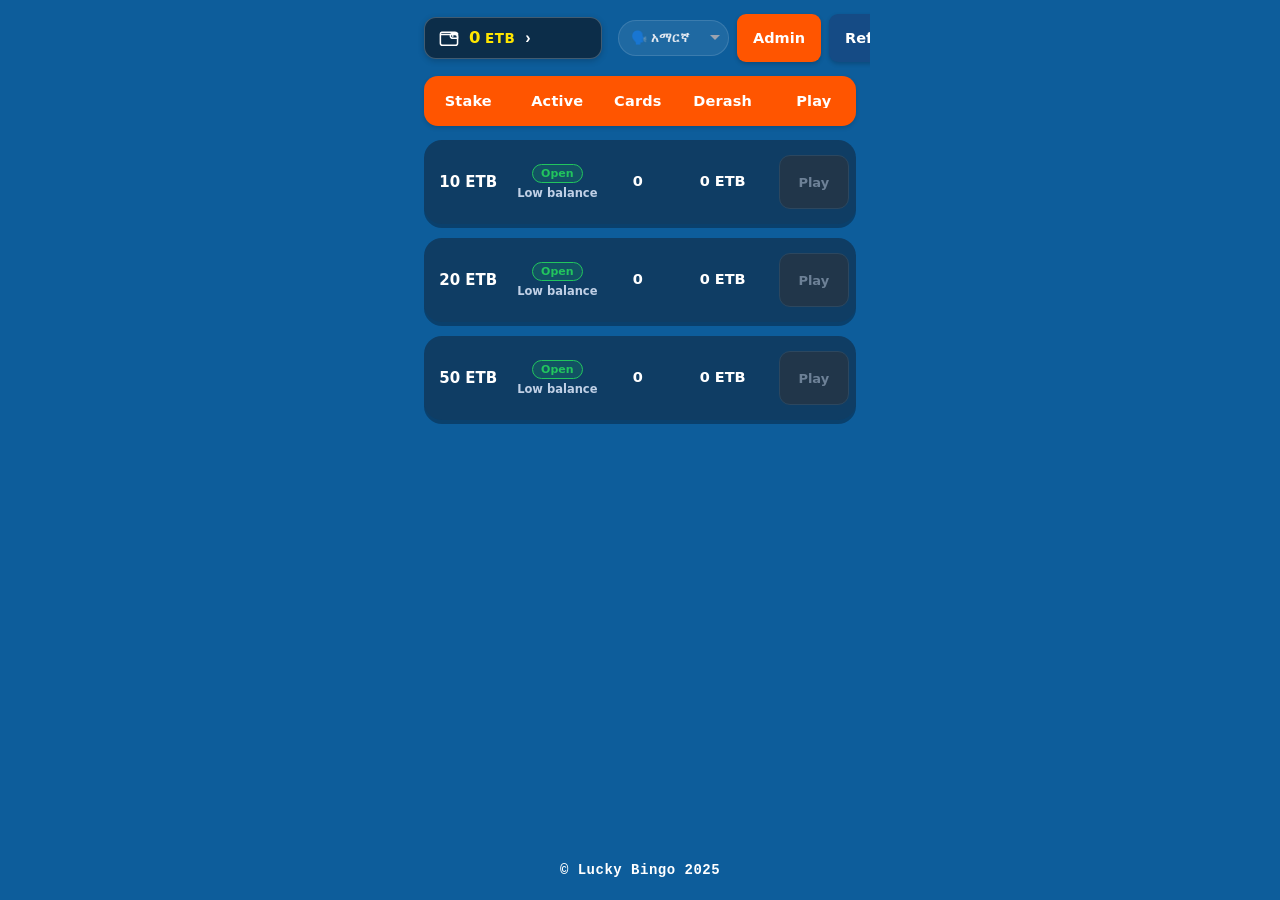
==== commit e69a0a58: "Fix derash calculation from total cards and update PLAYERS header to CARDS" ====
--- a/index.html
+++ b/index.html
@@ -51,7 +51,7 @@
               <div class="lb-room-head" aria-hidden="true">
                 <span>Stake</span>
                 <span>Active</span>
-                <span>Players</span>
+                <span>Cards</span>
                 <span>Derash</span>
                 <span>Play</span>
               </div>
@@ -172,7 +172,7 @@
 <section class="lb-view lb-game-view" id="view-game">
   <header class="lb-game-summary" aria-label="Current round summary">
     <div><span>DERASH</span><strong id="game-derash">0 ETB</strong></div>
-    <div><span>PLAYERS</span><strong id="game-players">0</strong></div>
+    <div><span>CARDS</span><strong id="game-players">0</strong></div>
     <div><span>STAKE</span><strong id="game-stake">0 ETB</strong></div>
     <div><span>CALLED</span><strong><b id="call-count">0</b>/75</strong></div>
     <div><span>ROUND</span><strong id="game-round">—</strong></div>
@@ -428,7 +428,7 @@
               <div class="lb-payment-account" id="deposit-account-card">
                 <div class="lb-payment-account-top"><span>Send payment to</span><b id="deposit-selected-method">Telebirr</b></div>
                 <strong id="deposit-account-name">Lucky Bingo</strong>
-                <div class="lb-account-number-row"><b id="deposit-account-number">0911 000 000</b><button type="button" id="copy-deposit-account"><span aria-hidden="true">▣</span> Copy number</button></div>
+                <div class="lb-account-number-row"><b id="deposit-account-number">0999909474</b><button type="button" id="copy-deposit-account"><span aria-hidden="true">▣</span> Copy number</button></div>
               </div>
 
               <div class="lb-wallet-section-head">
@@ -492,9 +492,9 @@
         <div class="lb-toast" id="toast" hidden></div>
       </div>
     </div>
-    <script src="card-data.js?v=7"></script>
-    <script src="app-config.js?v=7"></script>
-    <script src="api-client.js?v=7"></script>
-    <script src="game.js?v=7"></script>
+    <script src="card-data.js?v=9"></script>
+    <script src="app-config.js?v=9"></script>
+    <script src="api-client.js?v=9"></script>
+    <script src="game.js?v=9"></script>
   </body>
 </html>
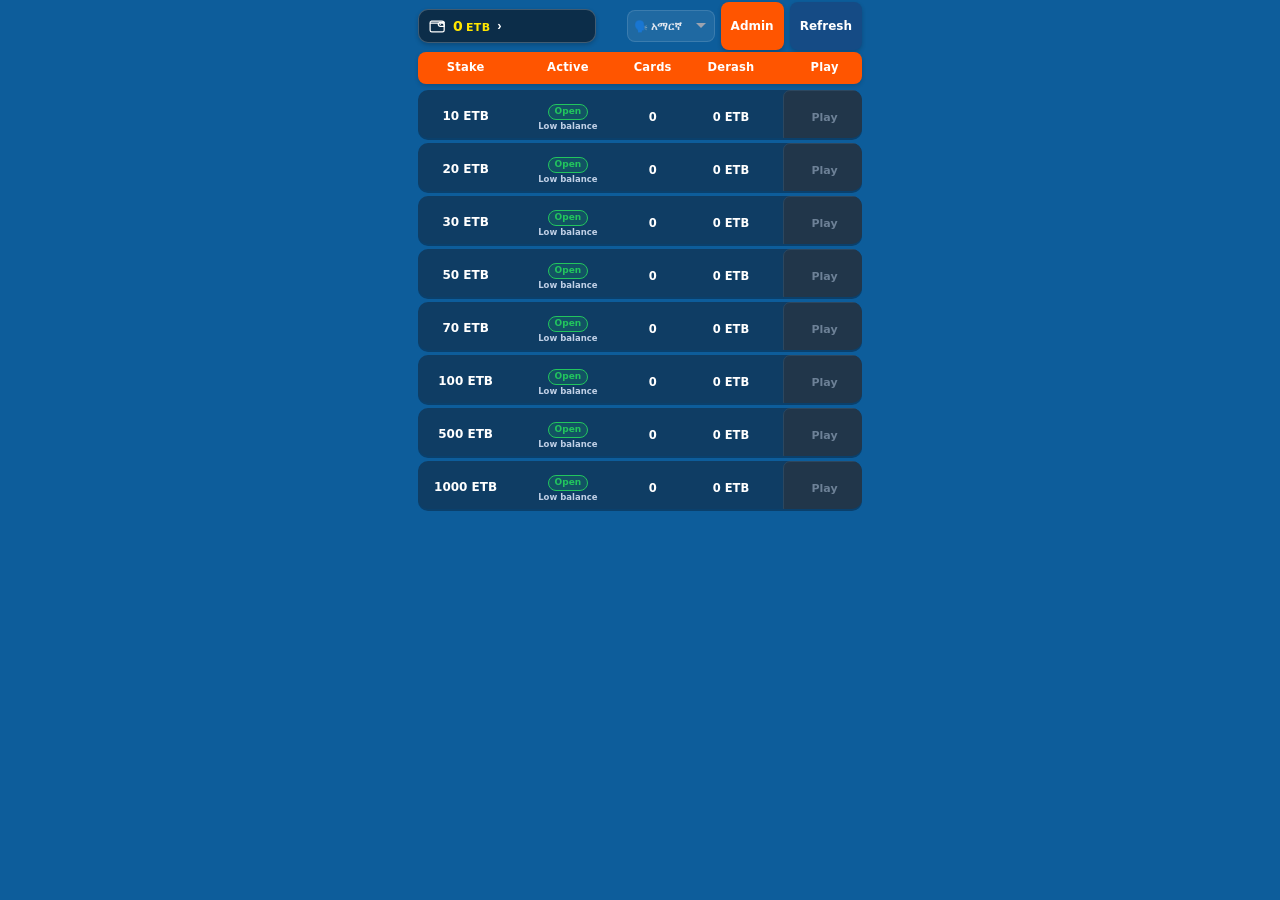
==== commit d93625f2: "Fix deposit phone number copy functionality in Telegram WebApp" ====
--- a/index.html
+++ b/index.html
@@ -218,14 +218,29 @@
       <div class="lb-mine-wrap" id="mine-wrap">
         <div class="lb-mine" id="mine-cards"></div>
       </div>
-
-      <div class="lb-game-actions">
-        <button type="button" class="lb-bingo-btn" id="bingo-btn" disabled>🎉 BINGO!</button>
-        <button type="button" class="lb-leave" id="leave-game">LEAVE</button>
-      </div>
-      <div class="lb-status" id="game-status">Waiting for first call…</div>
+      <div class="lb-status" id="game-status" style="display:none">Waiting for first call…</div>
       <div class="lb-round-result" id="round-result" role="status" aria-live="assertive" hidden></div>
     </section>
+  </div>
+
+  <div class="lb-game-bottom-bar" id="game-bottom-bar">
+    <button type="button" class="lb-btn-leave" id="leave-game" aria-label="Leave game">
+      <svg viewBox="0 0 24 24" width="16" height="16" fill="none" stroke="currentColor" stroke-width="2.6" stroke-linecap="round" stroke-linejoin="round" aria-hidden="true">
+        <line x1="19" y1="12" x2="5" y2="12"></line>
+        <polyline points="12 19 5 12 12 5"></polyline>
+      </svg>
+      <span>Leave</span>
+    </button>
+    <button type="button" class="lb-btn-refresh" id="refresh-game" aria-label="Refresh game">
+      <svg viewBox="0 0 24 24" width="16" height="16" fill="none" stroke="currentColor" stroke-width="2.6" stroke-linecap="round" stroke-linejoin="round" aria-hidden="true">
+        <polyline points="23 4 23 10 17 10"></polyline>
+        <path d="M20.49 15a9 9 0 1 1-2.12-9.36L23 10"></path>
+      </svg>
+      <span>Refresh</span>
+    </button>
+    <button type="button" class="lb-btn-bingo" id="bingo-btn" aria-label="Claim Bingo">
+      <span>Bingo!</span>
+    </button>
   </div>
 
   <nav class="lb-game-nav" aria-label="Game navigation">
@@ -365,7 +380,7 @@
               <div class="lb-winner-card-grid" id="winner-card-grid"></div>
             </div>
             <div class="lb-winner-timer-hint" id="winner-overlay-hint">
-              <span>Returning to selection in <b id="winner-overlay-seconds">5</b>s · Tap to return</span>
+              <span>Returning to selection in <b id="winner-overlay-seconds">7</b>s · Tap to return</span>
             </div>
             <p class="lb-winner-message" id="winner-overlay-message" hidden></p>
           </div>
@@ -428,7 +443,7 @@
               <div class="lb-payment-account" id="deposit-account-card">
                 <div class="lb-payment-account-top"><span>Send payment to</span><b id="deposit-selected-method">Telebirr</b></div>
                 <strong id="deposit-account-name">Lucky Bingo</strong>
-                <div class="lb-account-number-row"><b id="deposit-account-number">0999909474</b><button type="button" id="copy-deposit-account"><span aria-hidden="true">▣</span> Copy number</button></div>
+                <div class="lb-account-number-row"><b id="deposit-account-number" style="cursor: pointer; user-select: all;" title="Click to copy">0999909474</b><button type="button" id="copy-deposit-account"><span aria-hidden="true">▣</span> Copy number</button></div>
               </div>
 
               <div class="lb-wallet-section-head">
--- a/style.css
+++ b/style.css
@@ -3806,8 +3806,7 @@
 
 /* 6. BOTTOM NAVIGATION BAR - Fixed at bottom */
 .lb-selection-nav,
-.lb-view .lb-selection-nav,
-.lb-game-view .lb-game-nav {
+.lb-view .lb-selection-nav {
   display: grid !important;
   grid-template-columns: repeat(5, minmax(0, 1fr)) !important;
   align-items: center !important;
@@ -3821,6 +3820,10 @@
   margin: 2px 0 3px !important;
   flex: 0 0 auto !important;
   box-sizing: border-box !important;
+}
+
+.lb-game-view .lb-game-nav {
+  display: none !important;
 }
 
 .lb-selection-nav button,
@@ -4008,11 +4011,11 @@
   overflow: visible !important;
 }
 
-.lb-number-board-head span:nth-child(1) { background: #5d6bf8 !important; } /* B */
-.lb-number-board-head span:nth-child(2) { background: #ab5cf7 !important; } /* I */
-.lb-number-board-head span:nth-child(3) { background: #f43f5e !important; } /* N */
-.lb-number-board-head span:nth-child(4) { background: #10b981 !important; } /* G */
-.lb-number-board-head span:nth-child(5) { background: #f97316 !important; } /* O */
+.lb-number-board-head span:nth-child(1) { background: #f59e0b !important; } /* B */
+.lb-number-board-head span:nth-child(2) { background: #10b981 !important; } /* I */
+.lb-number-board-head span:nth-child(3) { background: #2563eb !important; } /* N */
+.lb-number-board-head span:nth-child(4) { background: #dc2626 !important; } /* G */
+.lb-number-board-head span:nth-child(5) { background: #7c3aed !important; } /* O */
 
 .lb-board {
   display: grid !important;
@@ -4282,19 +4285,37 @@
   background: radial-gradient(circle at 35% 28%, #b45309, #78350f 70%, #451a03) !important;
 }
 
-/* 4C. Mine Cards: 1 or 2 cards stacked vertically */
+/* 4C. Mine Cards: 1 or 2 cards stacked vertically with smooth scrolling */
 .lb-mine-wrap {
   display: flex !important;
   flex-direction: column !important;
   flex: 1 1 auto !important;
   min-height: 0 !important;
-  overflow: hidden !important;
-  padding: 0 !important;
+  height: 100% !important;
+  overflow-y: auto !important;
+  overflow-x: hidden !important;
+  -webkit-overflow-scrolling: touch !important;
+  scroll-behavior: smooth !important;
+  overscroll-behavior-y: contain !important;
+  padding: 0 1px !important;
   margin: 0 !important;
   border: none !important;
   border-radius: 0 !important;
   background: transparent !important;
   box-sizing: border-box !important;
+  scrollbar-width: thin !important;
+  scrollbar-color: rgba(255, 255, 255, 0.25) transparent !important;
+}
+
+.lb-mine-wrap::-webkit-scrollbar {
+  width: 4px !important;
+}
+.lb-mine-wrap::-webkit-scrollbar-thumb {
+  background: rgba(255, 255, 255, 0.25) !important;
+  border-radius: 4px !important;
+}
+.lb-mine-wrap::-webkit-scrollbar-track {
+  background: transparent !important;
 }
 
 .lb-mine {
@@ -4302,25 +4323,24 @@
   flex-direction: column !important;
   align-items: center !important;
   justify-content: flex-start !important;
-  gap: 8px !important;
-  flex: 1 1 auto !important;
-  min-height: 0 !important;
-  overflow: hidden !important;
-  padding: 10px 0 0 0 !important;
+  gap: 6px !important;
+  width: 100% !important;
+  min-height: min-content !important;
+  padding: 2px 0 6px 0 !important;
   box-sizing: border-box !important;
 }
 
 .lb-card {
   display: flex !important;
   flex-direction: column !important;
-  border: 1px solid #161c28 !important;
-  border-radius: 14px !important;
-  background: #0d1117 !important;
-  padding: 9px 10px 11px 10px !important;
+  border: 1px solid #1e2230 !important;
+  border-radius: 12px !important;
+  background: #0f1219 !important;
+  padding: 6px 7px 7px 7px !important;
   box-sizing: border-box !important;
   flex: 0 0 auto !important;
   width: 100% !important;
-  max-width: 295px !important;
+  max-width: 275px !important;
   margin: 0 auto !important;
   overflow: hidden !important;
 }
@@ -4328,9 +4348,9 @@
 .lb-mine-card-header {
   display: flex !important;
   align-items: center !important;
-  justify-content: space-between !important;
+  justify-content: center !important;
   width: 100% !important;
-  padding: 0 2px 7px 2px !important;
+  padding: 0 0 3px 0 !important;
   margin: 0 !important;
   background: transparent !important;
   border: none !important;
@@ -4339,29 +4359,23 @@
 
 .lb-mine-card-title {
   font-family: Arial, -apple-system, BlinkMacSystemFont, sans-serif !important;
-  font-size: 12px !important;
-  font-weight: 800 !important;
-  color: #8c9ba5 !important;
-  letter-spacing: 0.6px !important;
-  text-transform: uppercase !important;
-  line-height: 1 !important;
-}
-
-.lb-mine-card-status {
-  font-family: Arial, -apple-system, BlinkMacSystemFont, sans-serif !important;
-  font-size: 11.5px !important;
+  font-size: 13px !important;
   font-weight: 800 !important;
   color: #10b981 !important;
-  letter-spacing: 0.6px !important;
-  text-transform: uppercase !important;
-  line-height: 1 !important;
+  letter-spacing: 0.5px !important;
+  text-align: center !important;
+  line-height: 1.2 !important;
+}
+
+.lb-mine-card-status {
+  display: none !important;
 }
 
 .lb-binghead {
   display: grid !important;
   grid-template-columns: repeat(5, 1fr) !important;
-  gap: 4px !important;
-  margin-bottom: 5px !important;
+  gap: 3px !important;
+  margin-bottom: 4px !important;
   width: 100% !important;
   box-sizing: border-box !important;
   flex: 0 0 auto !important;
@@ -4371,27 +4385,27 @@
   display: flex !important;
   align-items: center !important;
   justify-content: center !important;
-  height: 32px !important;
-  border-radius: 7px !important;
+  height: 24px !important;
+  border-radius: 6px !important;
   color: #ffffff !important;
   font-family: Arial, -apple-system, BlinkMacSystemFont, sans-serif !important;
   font-weight: 900 !important;
-  font-size: 15px !important;
+  font-size: 13px !important;
   line-height: 1 !important;
   text-align: center !important;
   box-sizing: border-box !important;
 }
 
-.lb-binghead span:nth-child(1) { background: #5e6bfb !important; }
-.lb-binghead span:nth-child(2) { background: #a855f7 !important; }
-.lb-binghead span:nth-child(3) { background: #f43f5e !important; }
-.lb-binghead span:nth-child(4) { background: #10b981 !important; }
-.lb-binghead span:nth-child(5) { background: #f97316 !important; }
+.lb-binghead span:nth-child(1) { background: #f59e0b !important; } /* B */
+.lb-binghead span:nth-child(2) { background: #10b981 !important; } /* I */
+.lb-binghead span:nth-child(3) { background: #2563eb !important; } /* N */
+.lb-binghead span:nth-child(4) { background: #dc2626 !important; } /* G */
+.lb-binghead span:nth-child(5) { background: #7c3aed !important; } /* O */
 
 .lb-cells {
   display: grid !important;
   grid-template-columns: repeat(5, 1fr) !important;
-  gap: 4px !important;
+  gap: 3px !important;
   width: 100% !important;
   box-sizing: border-box !important;
   flex: 0 0 auto !important;
@@ -4404,12 +4418,12 @@
   aspect-ratio: 1 !important;
   width: 100% !important;
   min-width: 0 !important;
-  background: #121620 !important;
-  border: 1px solid rgba(255, 255, 255, 0.04) !important;
-  border-radius: 7px !important;
+  background: #141722 !important;
+  border: 1px solid rgba(255, 255, 255, 0.08) !important;
+  border-radius: 6px !important;
   color: #ffffff !important;
   font-family: Arial, -apple-system, BlinkMacSystemFont, sans-serif !important;
-  font-size: 17px !important;
+  font-size: 13.5px !important;
   font-weight: 800 !important;
   line-height: 1 !important;
   user-select: none !important;
@@ -4418,17 +4432,17 @@
 }
 
 .lb-cell.is-free {
-  background: #5e6bfb !important;
-  border-color: #5e6bfb !important;
+  background: #15803d !important;
+  border-color: #16a34a !important;
+  color: #fde047 !important;
+  font-size: 16px !important;
+}
+
+.lb-cell.is-hit:not(.is-free) {
+  background: #16a34a !important;
+  border-color: #22c55e !important;
   color: #ffffff !important;
-  font-size: 19px !important;
-}
-
-.lb-cell.is-hit:not(.is-free) {
-  background: #5e6bfb !important;
-  border-color: #707dfd !important;
-  color: #ffffff !important;
-  box-shadow: 0 0 10px rgba(94, 107, 251, 0.55) !important;
+  box-shadow: 0 0 8px rgba(34, 197, 94, 0.5) !important;
 }
 
 .lb-cell.is-callable {
@@ -4437,27 +4451,24 @@
   cursor: pointer !important;
 }
 
-/* If 2 cards in .lb-mine */
+/* When 2 cards are shown, scale compactly so both fit on mobile viewports */
 .lb-mine > .lb-card:not(:only-child) {
-  max-width: 215px !important;
-  padding: 4px 6px 6px 6px !important;
+  max-width: 250px !important;
+  padding: 3px 5px 5px 5px !important;
   border-radius: 10px !important;
 }
 .lb-mine > .lb-card:not(:only-child) .lb-mine-card-header {
-  padding: 0 1px 2px 1px !important;
+  padding: 0 0 2px 0 !important;
 }
 .lb-mine > .lb-card:not(:only-child) .lb-mine-card-title {
-  font-size: 9.5px !important;
-}
-.lb-mine > .lb-card:not(:only-child) .lb-mine-card-status {
-  font-size: 9px !important;
+  font-size: 11px !important;
 }
 .lb-mine > .lb-card:not(:only-child) .lb-binghead {
   gap: 2.5px !important;
   margin-bottom: 3px !important;
 }
 .lb-mine > .lb-card:not(:only-child) .lb-binghead span {
-  height: 20px !important;
+  height: 18px !important;
   font-size: 11px !important;
   border-radius: 4px !important;
 }
@@ -4469,62 +4480,122 @@
   border-radius: 4px !important;
 }
 .lb-mine > .lb-card:not(:only-child) .lb-cell.is-free {
-  font-size: 13px !important;
-}
-
-/* 4D. Action Button: Full-width BINGO button */
-.lb-game-actions {
-  display: block !important;
-  margin: 3px 0 2px !important;
+  font-size: 13.5px !important;
+}
+
+/* 4D. FULL-WIDTH BOTTOM ACTIONS BAR: Leave, Refresh, Bingo! */
+.lb-game-bottom-bar {
+  display: grid !important;
+  grid-template-columns: 1fr 1fr 1.2fr !important;
+  gap: 8px !important;
+  width: 100% !important;
+  height: 44px !important;
+  min-height: 44px !important;
+  max-height: 44px !important;
   flex: 0 0 auto !important;
-}
-
-.lb-bingo-btn {
+  margin: 4px 0 2px 0 !important;
+  padding: 0 !important;
+  box-sizing: border-box !important;
+  z-index: 10 !important;
+}
+
+.lb-btn-leave {
   display: flex !important;
-  width: 100% !important;
-  height: 42px !important;
-  min-height: 42px !important;
-  max-height: 42px !important;
   align-items: center !important;
   justify-content: center !important;
-  gap: 8px !important;
+  gap: 6px !important;
+  height: 100% !important;
   border: none !important;
-  border-radius: 12px !important;
-  background: linear-gradient(135deg, #6366f1 0%, #4f46e5 100%) !important;
+  border-radius: 22px !important;
+  background: linear-gradient(180deg, #dc2626 0%, #b91c1c 100%) !important;
   color: #ffffff !important;
   font-family: Arial, -apple-system, BlinkMacSystemFont, sans-serif !important;
-  font-size: 15px !important;
+  font-size: 14.5px !important;
+  font-weight: 800 !important;
+  cursor: pointer !important;
+  box-shadow: 0 3px 10px rgba(220, 38, 38, 0.45) !important;
+  transition: transform 0.15s ease, opacity 0.15s ease !important;
+  outline: none !important;
+}
+
+.lb-btn-leave:active {
+  transform: scale(0.96) !important;
+}
+
+.lb-btn-refresh {
+  display: flex !important;
+  align-items: center !important;
+  justify-content: center !important;
+  gap: 6px !important;
+  height: 100% !important;
+  border: none !important;
+  border-radius: 22px !important;
+  background: linear-gradient(180deg, #2563eb 0%, #1d4ed8 100%) !important;
+  color: #ffffff !important;
+  font-family: Arial, -apple-system, BlinkMacSystemFont, sans-serif !important;
+  font-size: 14.5px !important;
+  font-weight: 800 !important;
+  cursor: pointer !important;
+  box-shadow: 0 3px 10px rgba(37, 99, 235, 0.45) !important;
+  transition: transform 0.15s ease, opacity 0.15s ease !important;
+  outline: none !important;
+}
+
+.lb-btn-refresh:active {
+  transform: scale(0.96) !important;
+}
+
+.lb-btn-refresh.is-spinning svg {
+  animation: lb-spin 0.6s linear infinite !important;
+}
+
+@keyframes lb-spin {
+  from { transform: rotate(0deg); }
+  to { transform: rotate(360deg); }
+}
+
+.lb-btn-bingo {
+  display: flex !important;
+  align-items: center !important;
+  justify-content: center !important;
+  height: 100% !important;
+  border: none !important;
+  border-radius: 22px !important;
+  background: linear-gradient(180deg, #f97316 0%, #ea580c 100%) !important;
+  color: #ffffff !important;
+  font-family: Arial, -apple-system, BlinkMacSystemFont, sans-serif !important;
+  font-size: 16px !important;
   font-weight: 900 !important;
-  letter-spacing: 0.6px !important;
-  box-shadow: 0 4px 16px rgba(99, 102, 241, 0.45) !important;
-  transition: opacity 0.2s ease, transform 0.15s ease, box-shadow 0.2s ease !important;
-}
-
-.lb-bingo-btn:disabled {
-  opacity: 0.55 !important;
-  cursor: not-allowed !important;
-  box-shadow: none !important;
-  filter: grayscale(25%) !important;
-}
-
-.lb-bingo-btn:enabled,
-.lb-bingo-btn.is-ready-to-claim {
+  letter-spacing: 0.5px !important;
+  cursor: pointer !important;
+  box-shadow: 0 3px 12px rgba(249, 115, 22, 0.45) !important;
+  transition: transform 0.15s ease, box-shadow 0.2s ease, opacity 0.2s ease !important;
+  outline: none !important;
+}
+
+.lb-btn-bingo:active {
+  transform: scale(0.96) !important;
+}
+
+.lb-btn-bingo:disabled {
+  opacity: 0.8 !important;
+  cursor: pointer !important;
+}
+
+.lb-btn-bingo.is-ready-to-claim {
   opacity: 1 !important;
   cursor: pointer !important;
-  background: linear-gradient(135deg, #10b981 0%, #059669 100%) !important;
-  box-shadow: 0 0 20px rgba(16, 185, 129, 0.7), 0 4px 16px rgba(16, 185, 129, 0.5) !important;
+  background: linear-gradient(180deg, #f97316 0%, #d97706 100%) !important;
+  box-shadow: 0 0 18px rgba(249, 115, 22, 0.95), 0 3px 12px rgba(249, 115, 22, 0.6) !important;
   animation: lb-bingo-ready-pulse 1s infinite alternate !important;
 }
 
 @keyframes lb-bingo-ready-pulse {
-  from { transform: scale(1); box-shadow: 0 0 14px rgba(16, 185, 129, 0.6); }
-  to { transform: scale(1.03); box-shadow: 0 0 26px rgba(16, 185, 129, 0.95); }
-}
-
-.lb-bingo-btn:active {
-  transform: scale(0.97) !important;
-}
-
+  from { transform: scale(1); box-shadow: 0 0 12px rgba(249, 115, 22, 0.7); }
+  to { transform: scale(1.03); box-shadow: 0 0 24px rgba(249, 115, 22, 1); }
+}
+
+.lb-game-actions,
 .lb-game-actions .lb-leave,
 .lb-game-view > .lb-status,
 .lb-game-view > .lb-round-result,
@@ -4976,8 +5047,8 @@
 }
 
 /* ==========================================================================
-   MOBILE LOBBY VIEW - Pixel-perfect match to reference media_1790261956207.png
-   Zero scrolling up/down or side-to-side; fully responsive and fixed in place.
+   MOBILE LOBBY VIEW - Compact Single-Screen Responsive Layout
+   All 8 stake rooms clearly visible on mobile screen without cut-off.
    ========================================================================== */
 
 .lb-lobby,
@@ -4989,10 +5060,11 @@
   height: 100dvh !important;
   max-height: 100dvh !important;
   min-height: 100dvh !important;
-  padding: 16px 14px 12px 14px !important;
+  padding: 8px 8px 6px 8px !important;
   background: #0d5d9b !important;
-  overflow: hidden !important;
-  overscroll-behavior: none !important;
+  overflow-x: hidden !important;
+  overflow-y: auto !important;
+  overscroll-behavior: contain !important;
   box-sizing: border-box !important;
   justify-content: flex-start !important;
 }
@@ -5009,9 +5081,9 @@
   align-items: center !important;
   justify-content: space-between !important;
   width: 100% !important;
-  height: 44px !important;
-  min-height: 44px !important;
-  margin: 0 0 16px 0 !important;
+  height: 36px !important;
+  min-height: 36px !important;
+  margin: 0 0 8px 0 !important;
   box-sizing: border-box !important;
   flex: 0 0 auto !important;
 }
@@ -5019,13 +5091,13 @@
 .lb-balance-card {
   display: inline-flex !important;
   align-items: center !important;
-  gap: 8px !important;
-  height: 42px !important;
-  padding: 0 14px !important;
+  gap: 6px !important;
+  height: 34px !important;
+  padding: 0 10px !important;
   background: #0c2d49 !important;
   border: 1.5px solid rgba(255, 255, 255, 0.22) !important;
-  border-radius: 12px !important;
-  box-shadow: 0 2px 6px rgba(0, 0, 0, 0.2) !important;
+  border-radius: 10px !important;
+  box-shadow: 0 2px 4px rgba(0, 0, 0, 0.2) !important;
   cursor: pointer !important;
   flex: 0 0 auto !important;
 }
@@ -5034,14 +5106,14 @@
   display: flex !important;
   align-items: center !important;
   justify-content: center !important;
-  width: 22px !important;
-  height: 20px !important;
+  width: 18px !important;
+  height: 16px !important;
   color: #ffffff !important;
 }
 
 .lb-wallet-icon svg {
-  width: 22px !important;
-  height: 20px !important;
+  width: 18px !important;
+  height: 16px !important;
   fill: none !important;
   stroke: #ffffff !important;
   stroke-width: 2.2 !important;
@@ -5057,46 +5129,53 @@
 .lb-balance-value {
   display: inline-flex !important;
   align-items: baseline !important;
-  gap: 4px !important;
+  gap: 3px !important;
   color: #ffe600 !important;
   font-family: inherit !important;
-  font-size: 16.5px !important;
+  font-size: 14px !important;
   font-weight: 800 !important;
-  letter-spacing: 0.5px !important;
+  letter-spacing: 0.3px !important;
 }
 
 .lb-currency {
-  font-size: 13.5px !important;
+  font-size: 11px !important;
   font-weight: 800 !important;
   color: #ffe600 !important;
 }
 
 .lb-balance-arrow {
   color: #ffffff !important;
-  font-size: 16px !important;
-  margin-left: 2px !important;
+  font-size: 13px !important;
+  margin-left: 1px !important;
   font-weight: 700 !important;
 }
 
 .lb-lobby-actions {
   display: flex !important;
   align-items: center !important;
-  gap: 8px !important;
+  gap: 6px !important;
   flex: 0 0 auto !important;
+}
+
+.lb-lobby-voice-select {
+  height: 32px !important;
+  font-size: 11px !important;
+  padding: 2px 20px 2px 6px !important;
+  border-radius: 8px !important;
 }
 
 .lb-admin-link {
   display: inline-flex !important;
   align-items: center !important;
   justify-content: center !important;
-  height: 38px !important;
-  padding: 0 16px !important;
+  height: 32px !important;
+  padding: 0 10px !important;
   background: #ff5500 !important;
   color: #ffffff !important;
   font-family: inherit !important;
-  font-size: 14.5px !important;
+  font-size: 12px !important;
   font-weight: 800 !important;
-  border-radius: 9px !important;
+  border-radius: 8px !important;
   text-decoration: none !important;
   border: none !important;
   box-shadow: 0 2px 4px rgba(0, 0, 0, 0.2) !important;
@@ -5106,14 +5185,14 @@
   display: inline-flex !important;
   align-items: center !important;
   justify-content: center !important;
-  height: 38px !important;
-  padding: 0 16px !important;
+  height: 32px !important;
+  padding: 0 10px !important;
   background: #154b85 !important;
   color: #ffffff !important;
   font-family: inherit !important;
-  font-size: 14.5px !important;
+  font-size: 12px !important;
   font-weight: 800 !important;
-  border-radius: 9px !important;
+  border-radius: 8px !important;
   border: none !important;
   box-shadow: 0 2px 4px rgba(0, 0, 0, 0.2) !important;
   cursor: pointer !important;
@@ -5125,78 +5204,81 @@
   flex-direction: column !important;
   width: 100% !important;
   box-sizing: border-box !important;
-  flex: 0 0 auto !important;
-  margin-bottom: auto !important;
+  flex: 1 1 auto !important;
+  min-height: 0 !important;
+  margin-bottom: 0 !important;
 }
 
 /* 3. Orange Table Header */
 .lb-room-head {
   display: grid !important;
-  grid-template-columns: 19% 23% 15% 25% 18% !important;
-  column-gap: 0 !important;
+  grid-template-columns: 20% 26% 12% 23% 19% !important;
+  column-gap: 2px !important;
   row-gap: 0 !important;
-  gap: 0 !important;
   align-items: center !important;
   width: 100% !important;
-  height: 50px !important;
-  min-height: 50px !important;
-  max-height: 50px !important;
+  height: 32px !important;
+  min-height: 32px !important;
+  max-height: 32px !important;
   padding: 0 4px !important;
-  border-radius: 14px !important;
+  border-radius: 8px !important;
   background: #ff5500 !important;
   color: #ffffff !important;
   font-family: inherit !important;
-  margin-bottom: 14px !important;
+  margin-bottom: 6px !important;
   box-shadow: 0 2px 4px rgba(0, 0, 0, 0.15) !important;
   box-sizing: border-box !important;
   flex: 0 0 auto !important;
 }
 
 .lb-room-head span {
-  font-size: 14.5px !important;
+  font-size: 11.5px !important;
   font-weight: 800 !important;
   color: #ffffff !important;
   text-align: center !important;
   line-height: 1 !important;
   white-space: nowrap !important;
   overflow: hidden !important;
+  text-overflow: ellipsis !important;
 }
 
 /* 4. Room Cards Container */
 .lb-rooms {
   display: flex !important;
   flex-direction: column !important;
-  gap: 14px !important;
+  gap: 5px !important;
   width: 100% !important;
   padding: 0 !important;
   margin: 0 !important;
   box-sizing: border-box !important;
-  flex: 0 0 auto !important;
+  flex: 1 1 auto !important;
+  overflow-y: auto !important;
+  overflow-x: hidden !important;
 }
 
 /* 5. Room Card */
 .lb-room {
   display: grid !important;
-  grid-template-columns: 19% 23% 15% 25% 18% !important;
-  column-gap: 0 !important;
+  grid-template-columns: 20% 26% 12% 23% 19% !important;
+  column-gap: 2px !important;
   row-gap: 0 !important;
-  gap: 0 !important;
   align-items: center !important;
   width: 100% !important;
-  height: 84px !important;
-  min-height: 84px !important;
-  max-height: 84px !important;
+  height: 48px !important;
+  min-height: 46px !important;
+  max-height: 52px !important;
   padding: 0 4px !important;
   border: none !important;
-  border-radius: 18px !important;
+  border-radius: 10px !important;
   background: #0f3d64 !important;
   color: #ffffff !important;
-  box-shadow: 0 4px 0 rgba(7, 30, 52, 0.45) !important;
+  box-shadow: 0 2px 0 rgba(7, 30, 52, 0.45) !important;
   font-family: inherit !important;
   box-sizing: border-box !important;
   cursor: pointer !important;
   overflow: hidden !important;
   margin: 0 !important;
+  flex: 0 0 auto !important;
 }
 
 .lb-room:hover,
@@ -5208,12 +5290,14 @@
 
 /* Column 1: Stake */
 .lb-room-stake {
-  font-size: 15px !important;
+  font-size: 12px !important;
   font-weight: 800 !important;
   color: #ffffff !important;
   text-align: center !important;
   white-space: nowrap !important;
-  line-height: 1.2 !important;
+  line-height: 1.1 !important;
+  overflow: hidden !important;
+  text-overflow: ellipsis !important;
 }
 
 /* Column 2: Active / Status */
@@ -5222,11 +5306,12 @@
   flex-direction: column !important;
   align-items: center !important;
   justify-content: center !important;
-  gap: 4px !important;
+  gap: 2px !important;
   position: static !important;
   min-height: 0 !important;
   padding: 0 !important;
   width: 100% !important;
+  overflow: hidden !important;
 }
 
 .lb-active-badge {
@@ -5236,14 +5321,14 @@
   display: inline-flex !important;
   align-items: center !important;
   justify-content: center !important;
-  gap: 4px !important;
-  height: 19px !important;
-  padding: 1px 7px !important;
-  border: 1.5px solid #22c55e !important;
+  gap: 3px !important;
+  height: 16px !important;
+  padding: 0 5px !important;
+  border: 1px solid #22c55e !important;
   border-radius: 999px !important;
   background: linear-gradient(90deg, #ed4e50 0%, #ed4e50 78%, #22bd5a 78%, #22bd5a 100%) !important;
   color: #ffffff !important;
-  font-size: 9.5px !important;
+  font-size: 8.5px !important;
   font-weight: 800 !important;
   white-space: nowrap !important;
   line-height: 1 !important;
@@ -5251,8 +5336,8 @@
 }
 
 .lb-active-badge i {
-  width: 5px !important;
-  height: 5px !important;
+  width: 4px !important;
+  height: 4px !important;
   border-radius: 50% !important;
   background: #ffffff !important;
   box-shadow: none !important;
@@ -5266,14 +5351,14 @@
   display: inline-flex !important;
   align-items: center !important;
   justify-content: center !important;
-  height: 19px !important;
-  padding: 1px 8px !important;
-  border: 1.5px solid #22c55e !important;
+  height: 16px !important;
+  padding: 0 6px !important;
+  border: 1px solid #22c55e !important;
   border-radius: 999px !important;
   background: rgba(34, 197, 94, 0.15) !important;
   color: #22c55e !important;
   font-family: inherit !important;
-  font-size: 11px !important;
+  font-size: 9px !important;
   font-weight: 800 !important;
   white-space: nowrap !important;
   line-height: 1 !important;
@@ -5281,32 +5366,37 @@
 }
 
 .lb-room-active-copy {
-  font-size: 11.5px !important;
-  font-weight: 700 !important;
+  font-size: 8.5px !important;
+  font-weight: 600 !important;
   color: #c0d0e6 !important;
-  line-height: 1.1 !important;
+  line-height: 1 !important;
   white-space: nowrap !important;
   text-align: center !important;
-}
-
-/* Column 3: Players */
+  overflow: hidden !important;
+  text-overflow: ellipsis !important;
+  max-width: 100% !important;
+}
+
+/* Column 3: Cards/Players */
 .lb-room-players {
-  font-size: 14.5px !important;
+  font-size: 11.5px !important;
   font-weight: 800 !important;
   color: #ffffff !important;
   text-align: center !important;
   white-space: nowrap !important;
-  line-height: 1.2 !important;
+  line-height: 1.1 !important;
 }
 
 /* Column 4: Derash */
 .lb-room-prize {
-  font-size: 14.5px !important;
+  font-size: 11.5px !important;
   font-weight: 800 !important;
   color: #ffffff !important;
   text-align: center !important;
   white-space: nowrap !important;
-  line-height: 1.2 !important;
+  line-height: 1.1 !important;
+  overflow: hidden !important;
+  text-overflow: ellipsis !important;
 }
 
 /* Column 5: Play Button */
@@ -5314,11 +5404,10 @@
   display: flex !important;
   align-items: center !important;
   justify-content: center !important;
-  width: calc(100% - 6px) !important;
-  margin: 0 auto !important;
-  height: 36px !important;
-  border-radius: 11px !important;
-  font-size: 13px !important;
+  width: 100% !important;
+  height: 28px !important;
+  border-radius: 7px !important;
+  font-size: 11px !important;
   font-weight: 800 !important;
   line-height: 1 !important;
   box-sizing: border-box !important;
@@ -5339,19 +5428,10 @@
   background: #2563eb !important;
   color: #ffffff !important;
   border: none !important;
-  box-shadow: 0 2px 8px rgba(37, 99, 235, 0.4) !important;
-}
-
-/* 6. Footer */
+  box-shadow: 0 2px 6px rgba(37, 99, 235, 0.4) !important;
+}
+
+/* 6. Footer (Hidden on compact mobile screens so all 8 rooms fit cleanly) */
 .lb-footer {
-  display: block !important;
-  width: 100% !important;
-  font-family: Consolas, "Courier New", monospace !important;
-  color: #ffffff !important;
-  font-size: 14px !important;
-  font-weight: 700 !important;
-  text-align: center !important;
-  margin-top: auto !important;
-  padding: 18px 0 10px 0 !important;
-  flex: 0 0 auto !important;
-}
+  display: none !important;
+}
